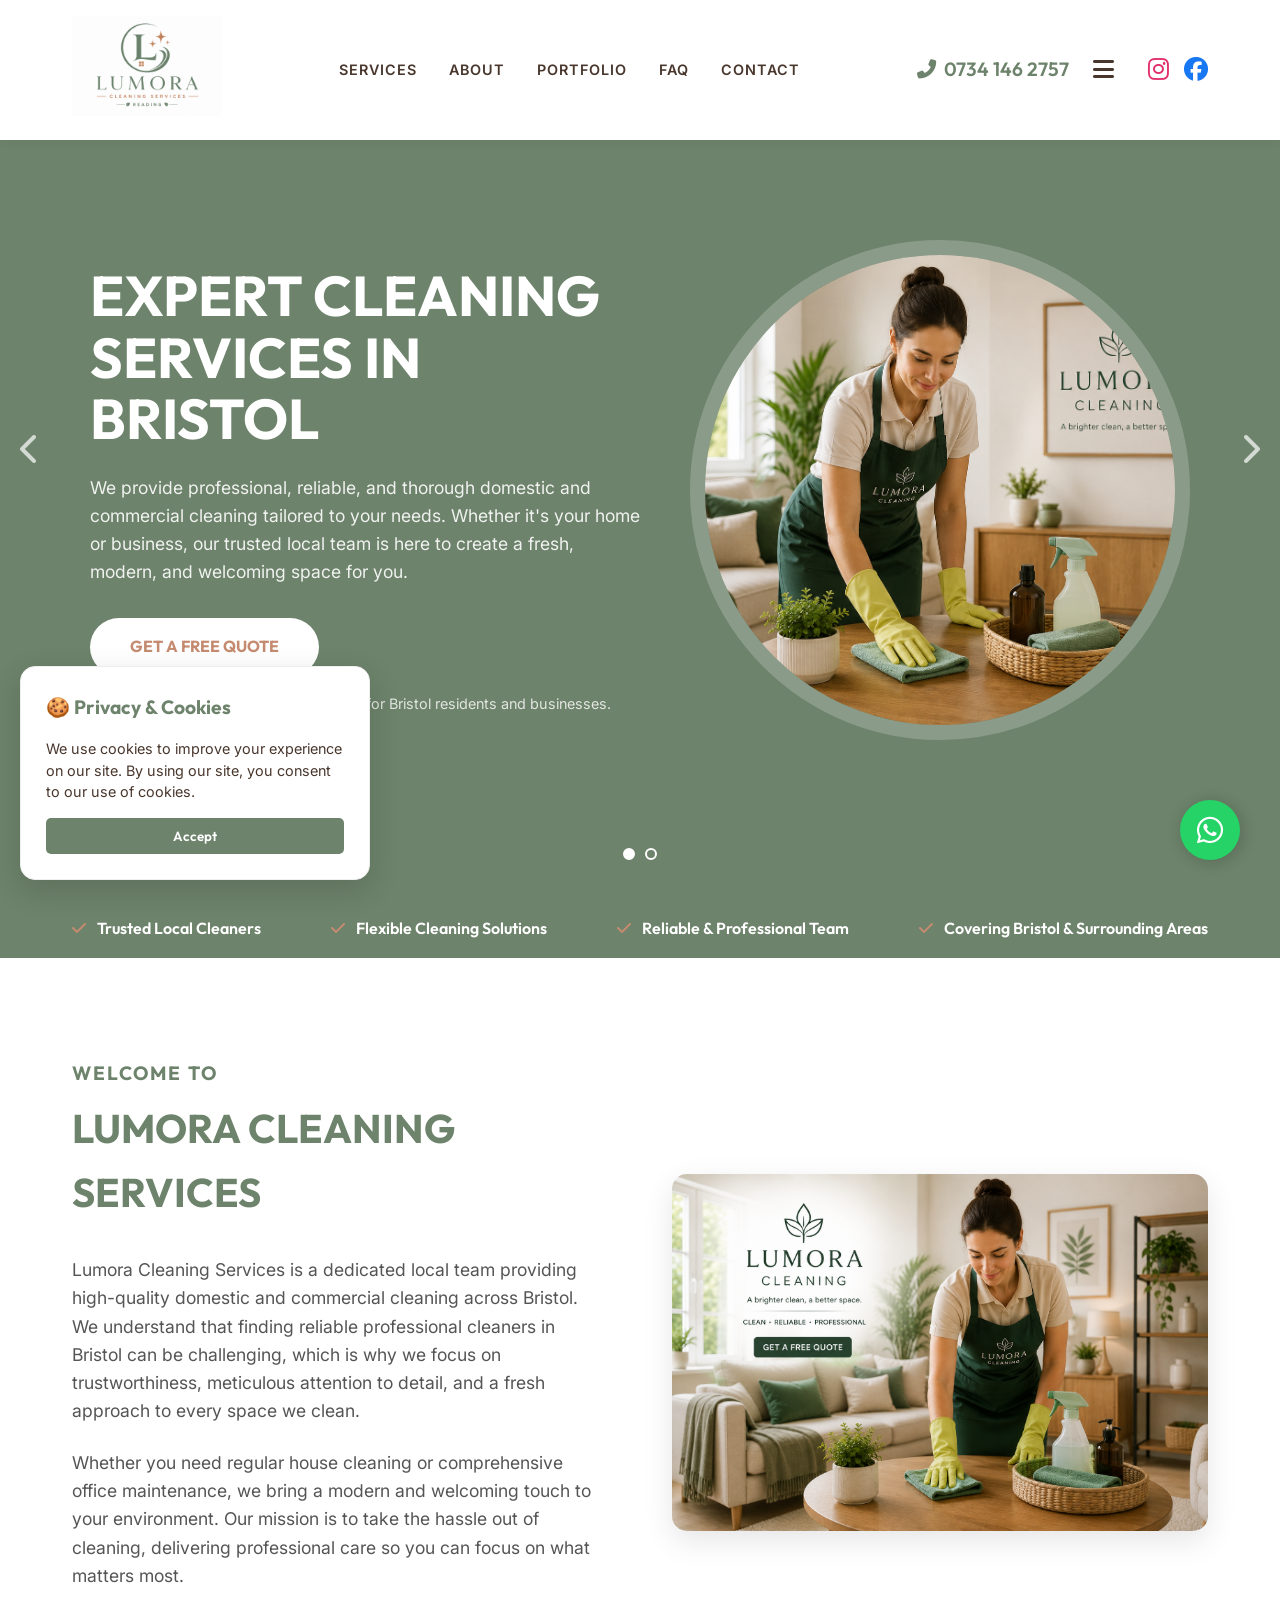
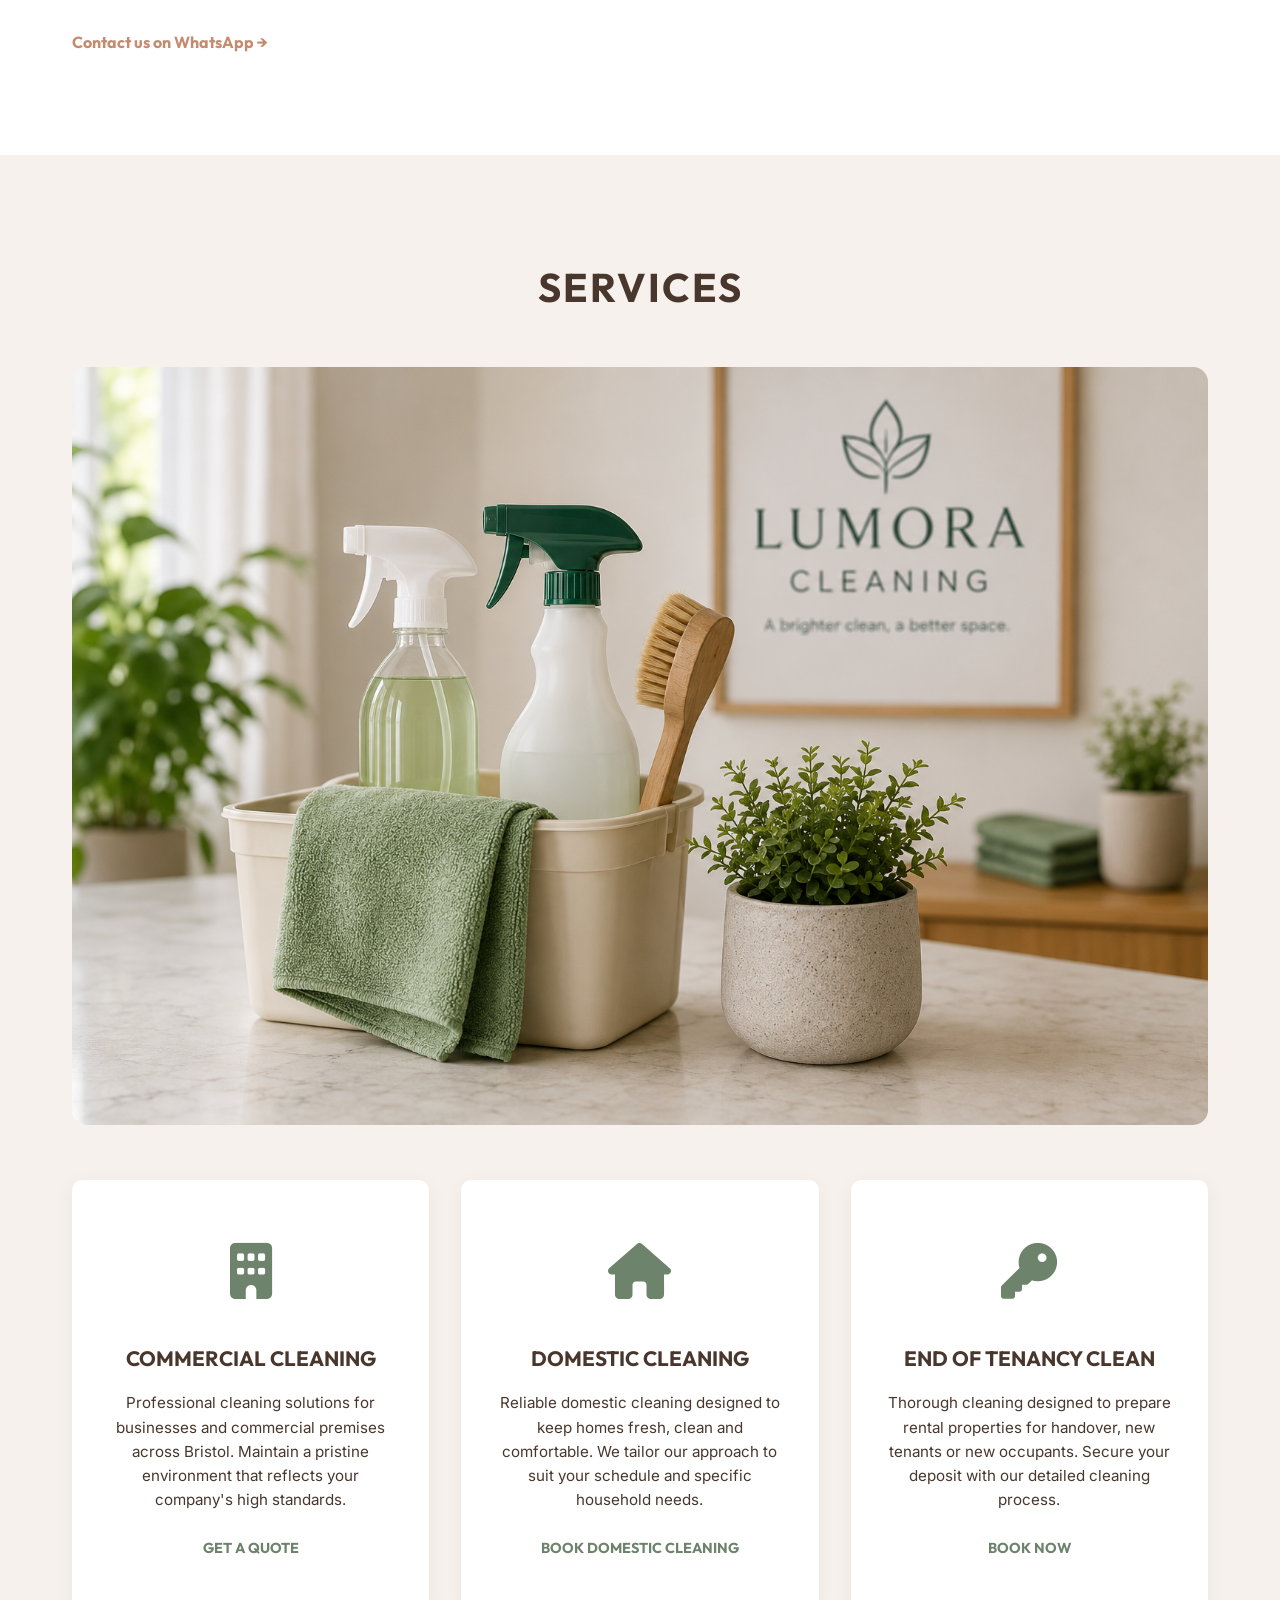
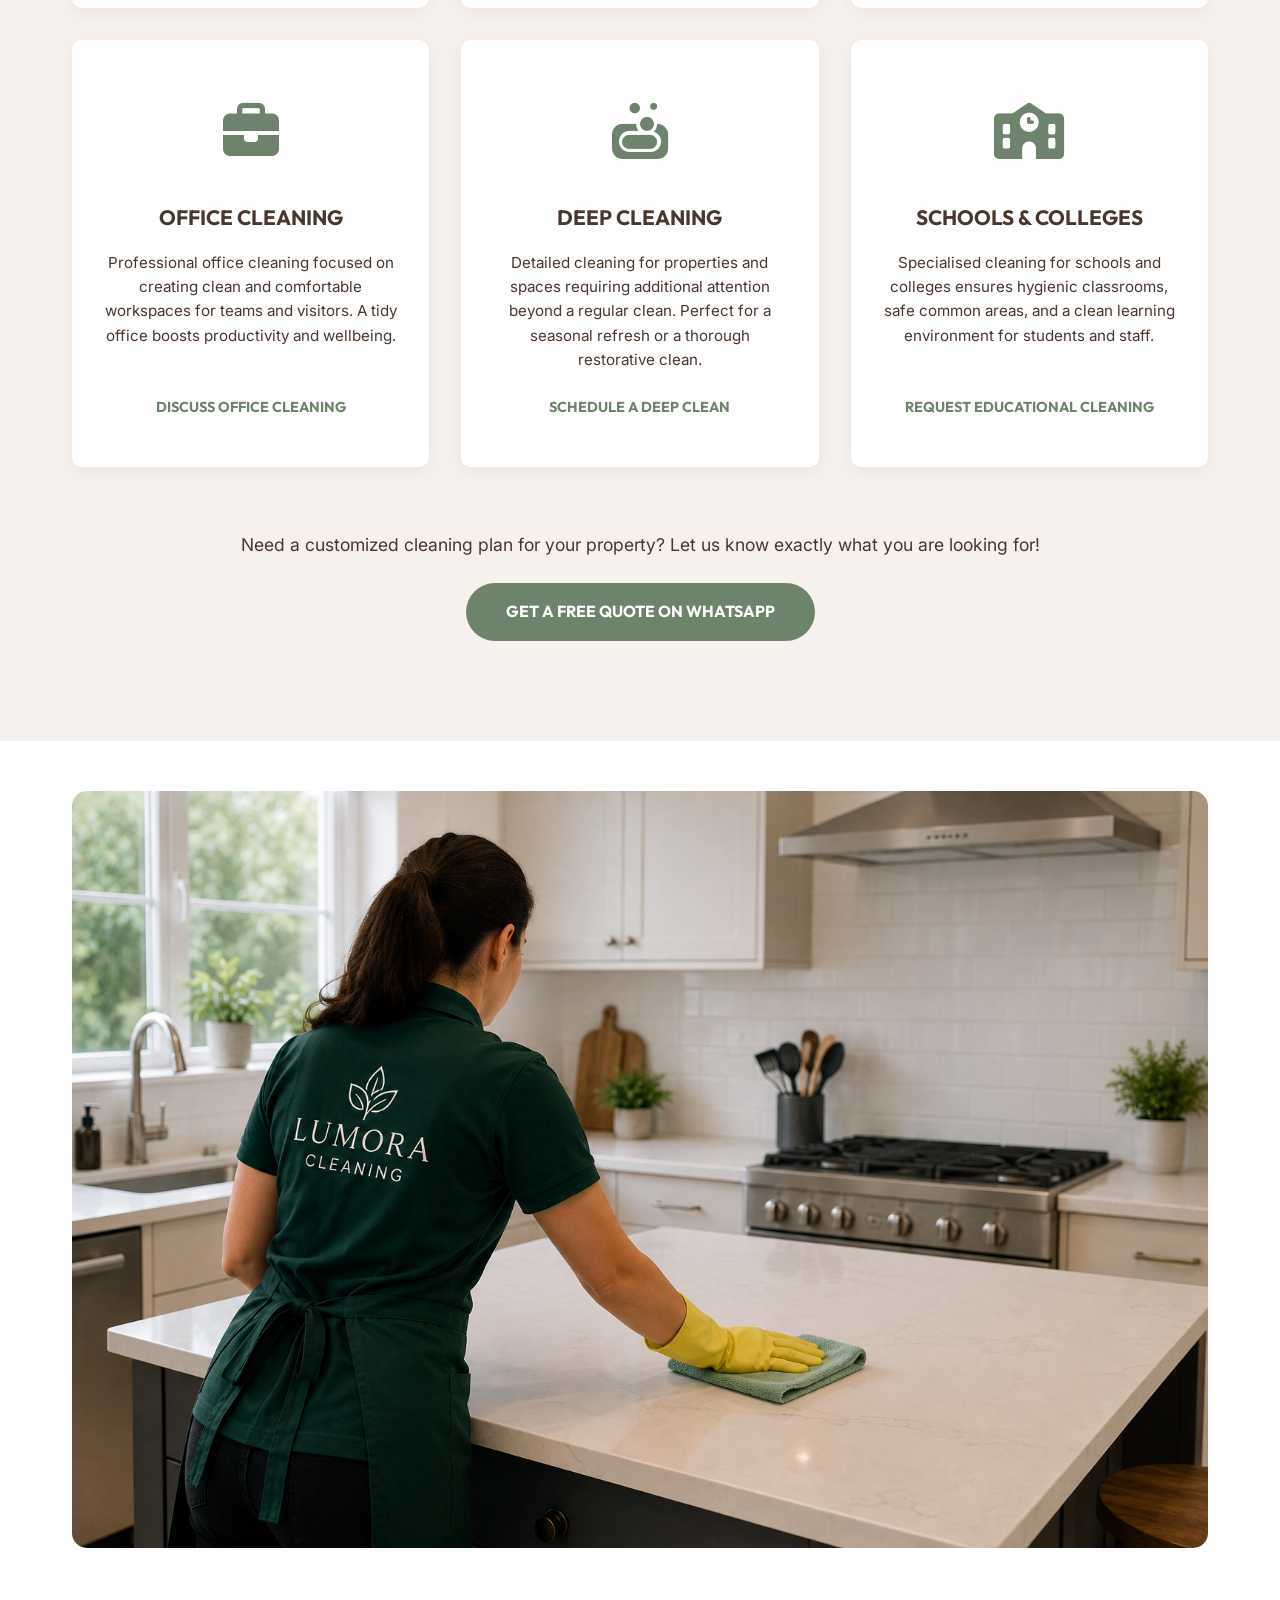
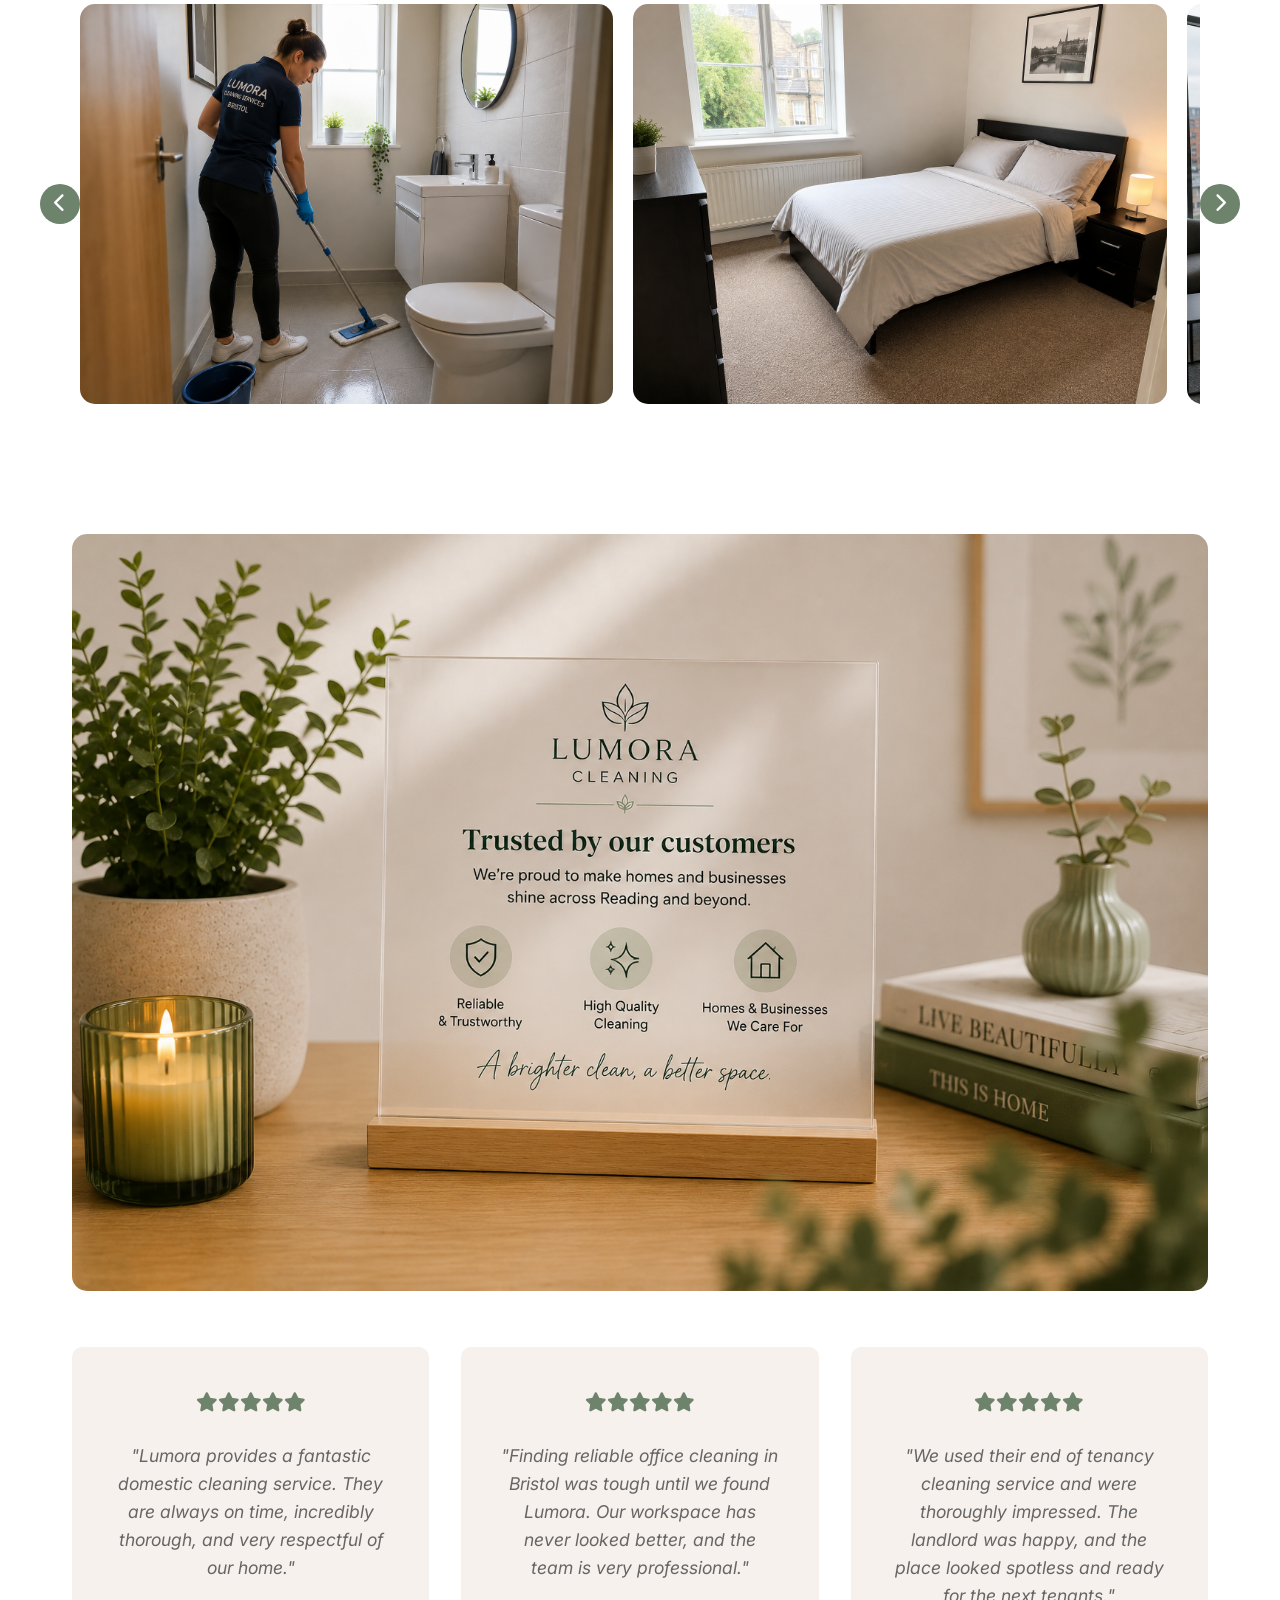
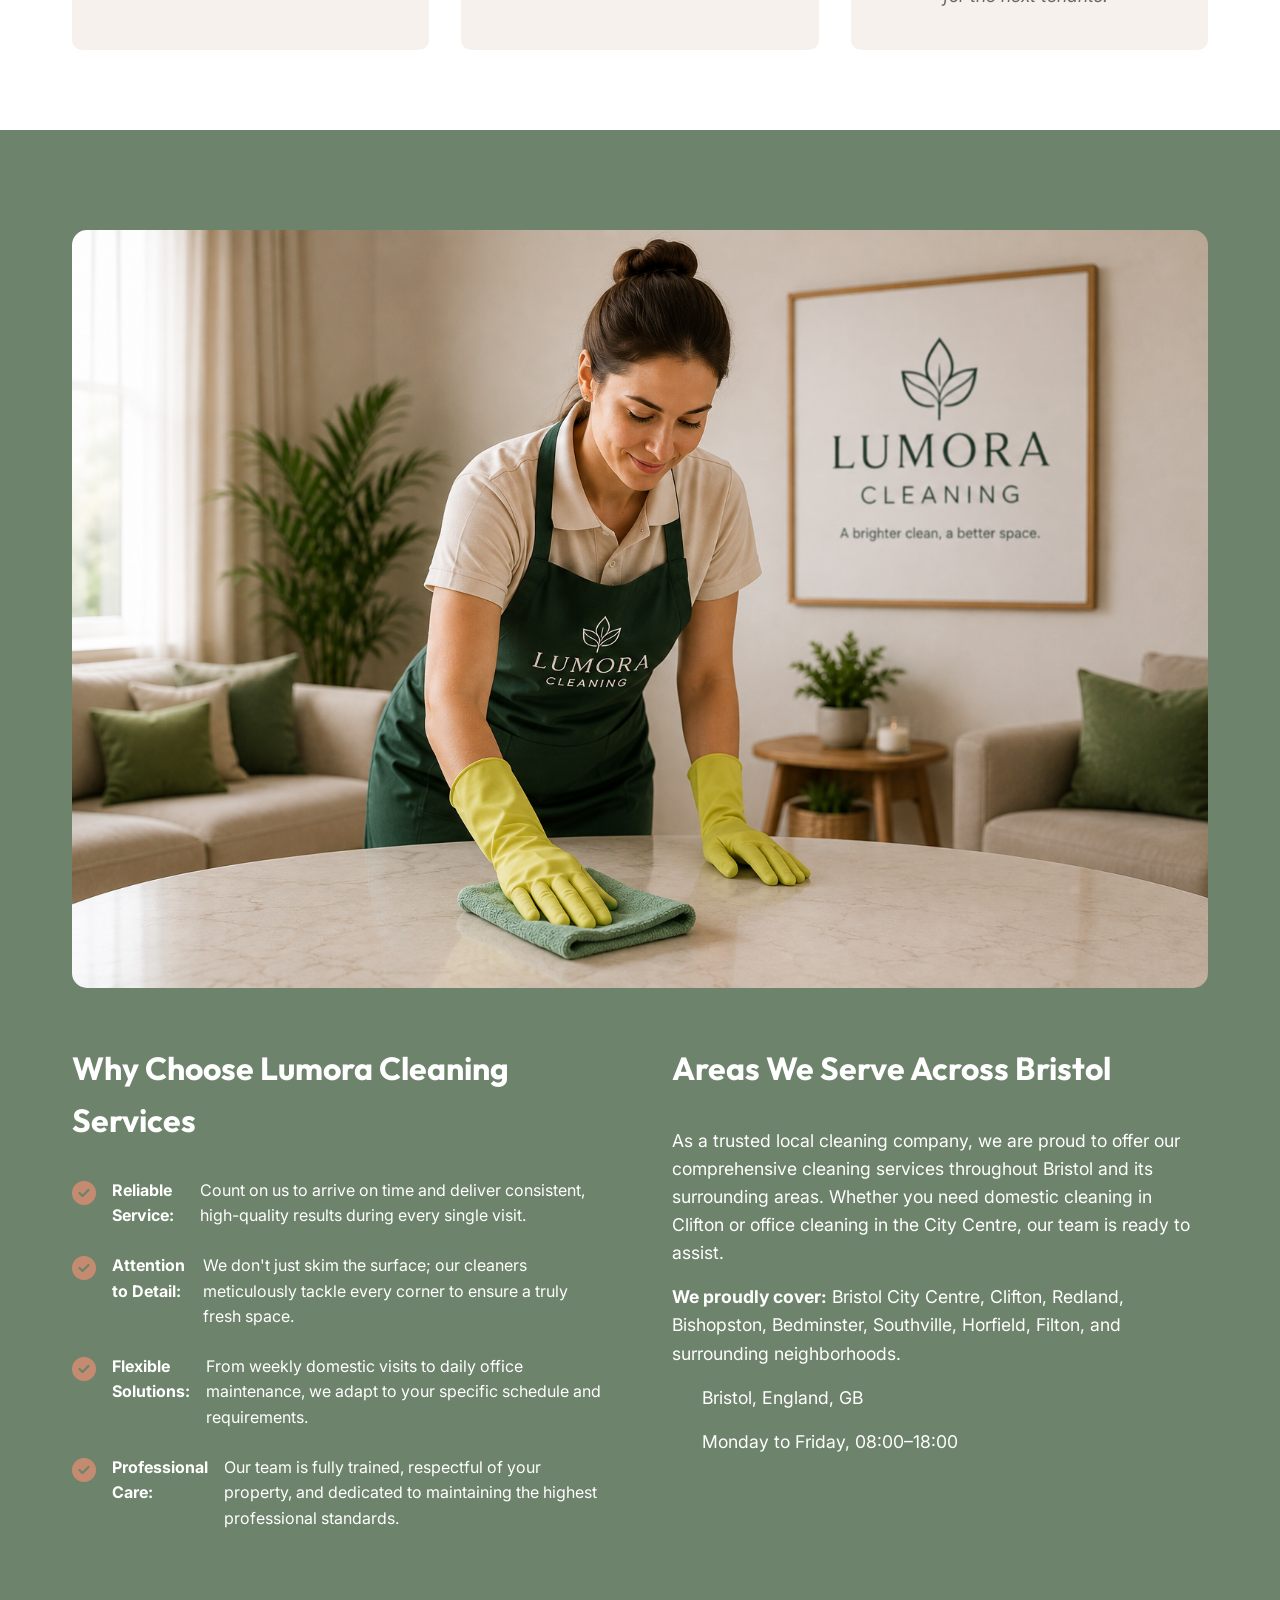
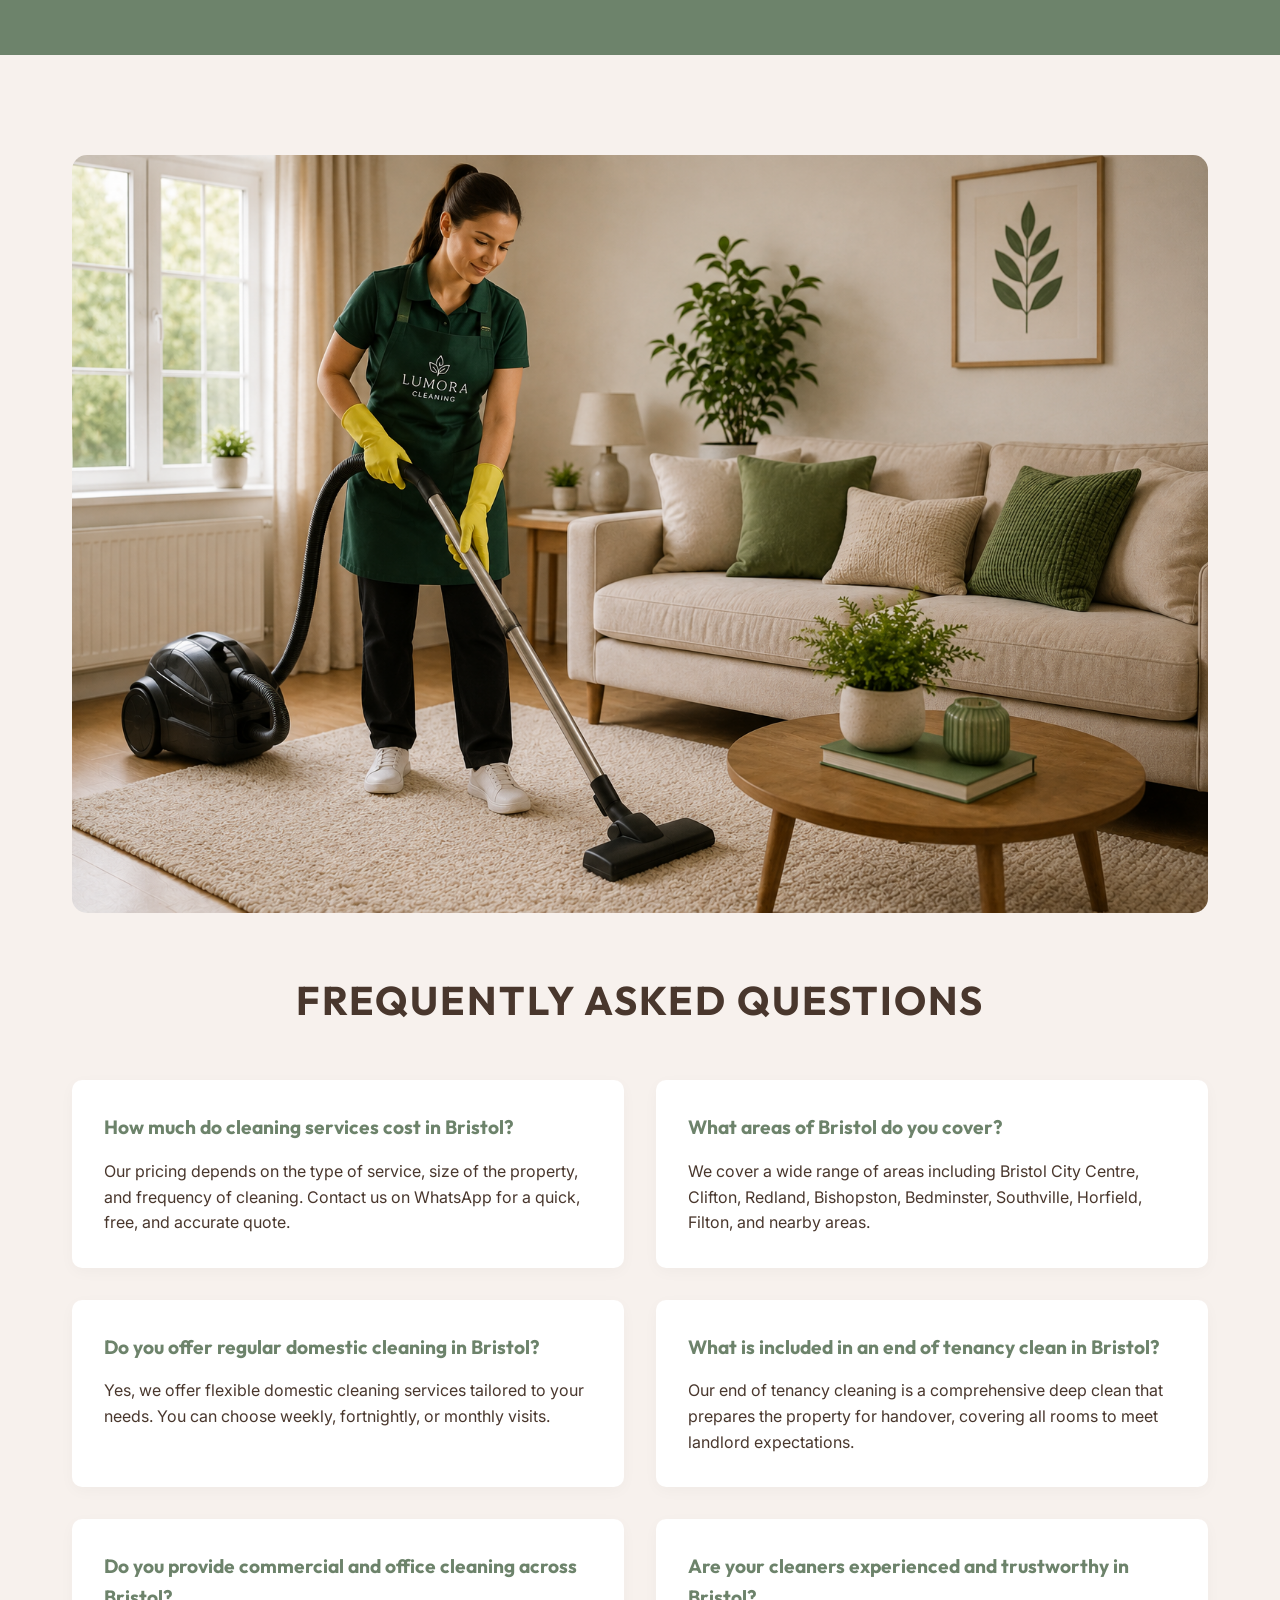
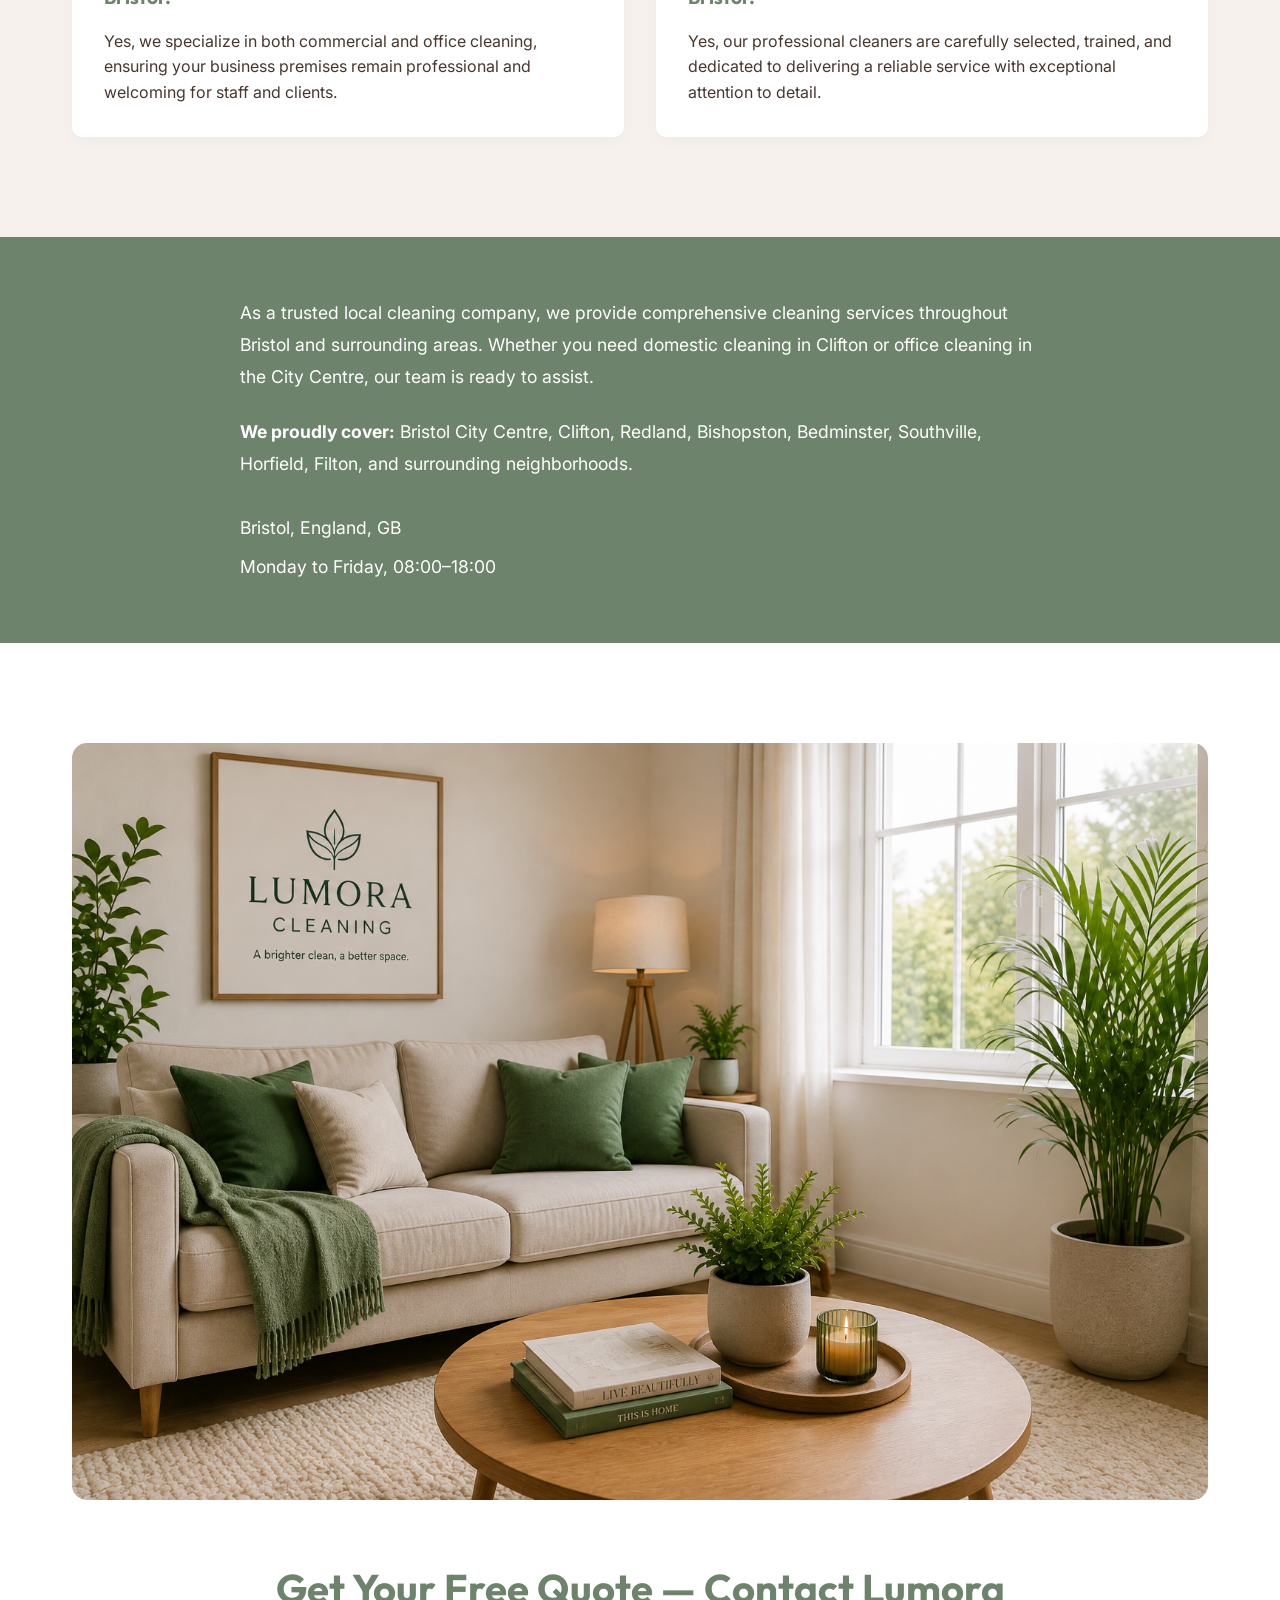
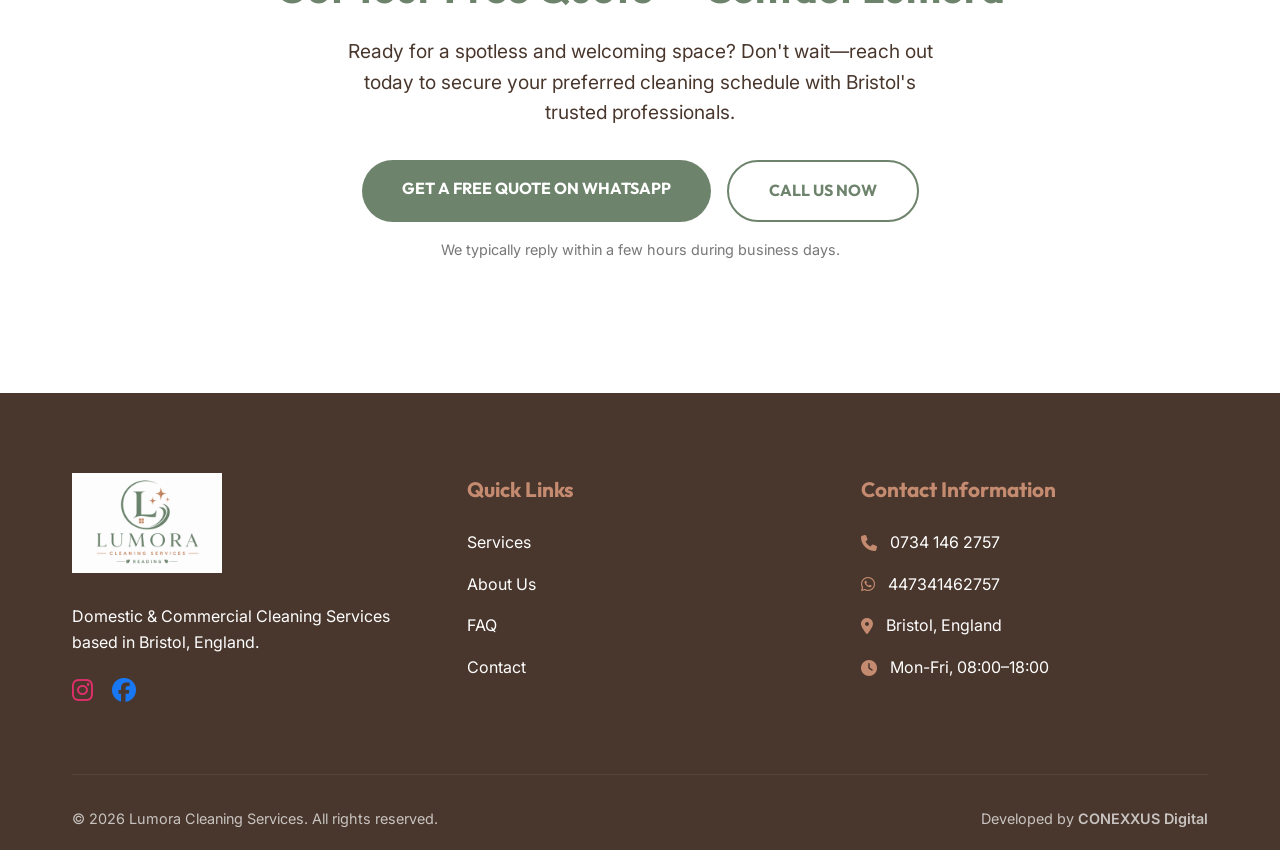
==== index.html @ 556f1867 "Initial commit" ====
<!DOCTYPE html>
<html lang="pt-BR">
<head>
    <meta charset="UTF-8">
    <meta name="viewport" content="width=device-width, initial-scale=1.0">
    <title>Cleaning Services Bristol | Lumora Cleaning</title>
    <meta name="description" content="Professional cleaning services in Bristol. Reliable domestic and commercial cleaners. Get your free quote today for a spotless space with Lumora!">
    <meta name="keywords" content="cleaning services Bristol, domestic cleaning Bristol, commercial cleaning Bristol, office cleaning Bristol, deep cleaning Bristol, end of tenancy cleaning Bristol, house cleaning Bristol, professional cleaners Bristol">
    
    <link rel="canonical" href="https://lumoracleaningservices.co.uk/">

    <!-- Open Graph -->
    <meta property="og:title" content="Cleaning Services Bristol | Lumora Cleaning">
    <meta property="og:description" content="Professional cleaning services in Bristol. Reliable domestic and commercial cleaners. Get your free quote today for a spotless space with Lumora!">
    <meta property="og:image" content="https://lumoracleaningservices.co.uk/img/01-hero-cleaning-services-bristol.jpg.png">
    <meta property="og:url" content="https://lumoracleaningservices.co.uk/">
    <meta property="og:type" content="website">

    <!-- Twitter Cards -->
    <meta name="twitter:card" content="summary_large_image">
    <meta name="twitter:title" content="Cleaning Services Bristol | Lumora Cleaning">
    <meta name="twitter:description" content="Professional cleaning services in Bristol. Reliable domestic and commercial cleaners. Get your free quote today for a spotless space with Lumora!">
    <meta name="twitter:image" content="https://lumoracleaningservices.co.uk/img/01-hero-cleaning-services-bristol.jpg.png">

    <!-- Favicons -->
    <link rel="icon" type="image/png" sizes="32x32" href="./img/lumora-favicon.png">
    <link rel="icon" type="image/png" sizes="16x16" href="./img/lumora-favicon.png">
    <link rel="apple-touch-icon" sizes="180x180" href="./img/lumora-favicon.png">
    
    <!-- Google Fonts -->
    <link rel="preconnect" href="https://fonts.googleapis.com">
    <link rel="preconnect" href="https://fonts.gstatic.com" crossorigin>
    <link href="https://fonts.googleapis.com/css2?family=Inter:wght@300;400;500;600&family=Outfit:wght@400;600;700;800;900&display=swap" rel="stylesheet">
    
    <!-- Font Awesome -->
    <link rel="stylesheet" href="https://cdnjs.cloudflare.com/ajax/libs/font-awesome/6.4.0/css/all.min.css">
    
    <!-- Custom CSS -->
    <link rel="stylesheet" href="style.css?v=7">
</head>
<body>

    <!-- Header -->
    <header>
        <div class="nav-container">
            <a href="#" class="logo">
                <img src="./img/lumora-logo.png" alt="Lumora Cleaning Services Logo">
            </a>
            
            <!-- Desktop Links -->
            <ul class="nav-links desktop-only">
                <li><a href="#services">Services</a></li>
                <li><a href="#about">About</a></li>
                <li><a href="#portfolio">Portfolio</a></li>
                <li><a href="#faq">FAQ</a></li>
                <li><a href="#contato">Contact</a></li>
            </ul>

            <div class="header-contact">
                <a href="tel:07341462757" class="phone-link">
                    <i class="fas fa-phone-alt"></i> 0734 146 2757
                </a>
                <button class="hamburger" id="hamburger-menu" aria-label="Menu">
                    <i class="fas fa-bars"></i>
                </button>
                <div class="header-socials">
                    <a href="#" class="social-icon instagram"><i class="fab fa-instagram"></i></a>
                    <a href="#" class="social-icon facebook"><i class="fab fa-facebook"></i></a>
                </div>
            </div>
        </div>
        
        <!-- Mobile Menu (Hidden by default) -->
        <div class="mobile-menu" id="mobile-menu">
            <ul>
                <li><a href="#services">Services</a></li>
                <li><a href="#about">About</a></li>
                <li><a href="#portfolio">Portfolio</a></li>
                <li><a href="#why-choose-us">Why Us</a></li>
                <li><a href="#areas">Areas</a></li>
                <li><a href="#faq">FAQ</a></li>
                <li><a href="#contato">Contact</a></li>
            </ul>
        </div>
    </header>

    <!-- Hero Section Carousel -->
    <section class="hero-slider" id="hero">
        <!-- Slide 1 -->
        <div class="hero-slide active slide-primary">
            <div class="container hero-container">
                <div class="hero-content">
                    <h1>EXPERT CLEANING SERVICES IN BRISTOL</h1>
                    <p>We provide professional, reliable, and thorough domestic and commercial cleaning tailored to your needs. Whether it's your home or business, our trusted local team is here to create a fresh, modern, and welcoming space for you.</p>
                    <a href="https://wa.me/447341462757?text=I%20would%20like%20to%20get%20a%20free%20quote!" target="_blank" class="cta-button primary-cta">
                        Get a Free Quote
                    </a>
                    <span class="hero-support-text">Quick responses and flexible scheduling for Bristol residents and businesses.</span>
                </div>
                <div class="hero-image-wrapper">
                    <div class="circle-image-container">
                        <img src="./img/01-hero-cleaning-services-bristol.jpg.png" alt="Professional Cleaner spraying surface">
                    </div>
                </div>
            </div>
        </div>

        <!-- Slide 2 -->
        <div class="hero-slide slide-secondary">
            <div class="container hero-container">
                <div class="hero-content">
                    <h1>RELIABLE & DETAILED OFFICE CLEANING</h1>
                    <p>Maintain a pristine environment that reflects your company's high standards. We ensure your workspaces are spotless, boosting both productivity and wellbeing for your team and visitors.</p>
                    <a href="https://wa.me/447341462757?text=I%20would%20like%20to%20get%20a%20free%20quote!" target="_blank" class="cta-button primary-cta">
                        Get a Free Quote
                    </a>
                    <span class="hero-support-text">Flexible commercial cleaning schedules that work around your business hours.</span>
                </div>
                <div class="hero-image-wrapper">
                    <div class="circle-image-container">
                        <img src="./img/lumora-domestic-cleaning-vacuum-bristol.jpg.png" alt="Detailed Office Cleaning">
                    </div>
                </div>
            </div>
        </div>

        <!-- Slider Controls -->
        <button class="hero-arrow prev-arrow" id="heroPrev" aria-label="Previous Slide"><i class="fas fa-chevron-left"></i></button>
        <button class="hero-arrow next-arrow" id="heroNext" aria-label="Next Slide"><i class="fas fa-chevron-right"></i></button>
        <div class="hero-dots">
            <span class="hero-dot active" data-slide="0"></span>
            <span class="hero-dot" data-slide="1"></span>
        </div>
    </section>

    <!-- Credibility Bar -->
    <section class="credibility-bar" id="credibilidade">
        <div class="container credibility-grid">
            <div class="credibility-item"><i class="fas fa-check"></i> Trusted Local Cleaners</div>
            <div class="credibility-item"><i class="fas fa-check"></i> Flexible Cleaning Solutions</div>
            <div class="credibility-item"><i class="fas fa-check"></i> Reliable & Professional Team</div>
            <div class="credibility-item"><i class="fas fa-check"></i> Covering Bristol & Surrounding Areas</div>
        </div>
    </section>

    <!-- Welcome / About Section -->
    <section class="about" id="about">
        <div class="container about-container">
            <div class="about-content">
                <div class="welcome-subtitle">WELCOME TO</div>
                <h2>LUMORA CLEANING SERVICES</h2>
                <p>Lumora Cleaning Services is a dedicated local team providing high-quality domestic and commercial cleaning across Bristol. We understand that finding reliable professional cleaners in Bristol can be challenging, which is why we focus on trustworthiness, meticulous attention to detail, and a fresh approach to every space we clean.</p>
                <p>Whether you need regular house cleaning or comprehensive office maintenance, we bring a modern and welcoming touch to your environment. Our mission is to take the hassle out of cleaning, delivering professional care so you can focus on what matters most.</p>
                <a href="https://wa.me/447341462757?text=I%20would%20like%20to%20get%20a%20free%20quote!" target="_blank" class="cta-link">Contact us on WhatsApp &rarr;</a>
            </div>
            <div class="about-image">
                <img src="./img/02-about-lumora-cleaning-bristol.jpg.png" alt="Clean and shiny wood floor">
            </div>
        </div>
    </section>

    <!-- Services Section -->
    <section class="services" id="services">
        <div class="container">
            <h2 class="section-title">SERVICES</h2>
            <div class="section-banner-image">
                <img src="./img/03-our-services-cleaning-bristol.jpg.png" alt="Our Services" style="width: 100%; height: auto; border-radius: 15px; margin-bottom: 3rem;">
            </div>
            <div class="services-grid">
                <!-- Card 1 -->
                <div class="service-card">
                    <div class="service-icon"><i class="fas fa-building"></i></div>
                    <h3>COMMERCIAL CLEANING</h3>
                    <p>Professional cleaning solutions for businesses and commercial premises across Bristol. Maintain a pristine environment that reflects your company's high standards.</p>
                    <a href="https://wa.me/447341462757?text=I%20would%20like%20to%20get%20a%20Commercial%20quote!" class="card-link" target="_blank">Get a Quote</a>
                </div>
                <!-- Card 2 -->
                <div class="service-card">
                    <div class="service-icon"><i class="fas fa-home"></i></div>
                    <h3>DOMESTIC CLEANING</h3>
                    <p>Reliable domestic cleaning designed to keep homes fresh, clean and comfortable. We tailor our approach to suit your schedule and specific household needs.</p>
                    <a href="https://wa.me/447341462757?text=I%20would%20like%20to%20get%20a%20Domestic%20quote!" class="card-link" target="_blank">Book Domestic Cleaning</a>
                </div>
                <!-- Card 3 -->
                <div class="service-card">
                    <div class="service-icon"><i class="fas fa-key"></i></div>
                    <h3>END OF TENANCY CLEAN</h3>
                    <p>Thorough cleaning designed to prepare rental properties for handover, new tenants or new occupants. Secure your deposit with our detailed cleaning process.</p>
                    <a href="https://wa.me/447341462757?text=I%20would%20like%20to%20get%20a%20quote%20for%20End%20of%20Tenancy%20cleaning!" class="card-link" target="_blank">Book Now</a>
                </div>
                <!-- Card 4 -->
                <div class="service-card">
                    <div class="service-icon"><i class="fas fa-briefcase"></i></div>
                    <h3>OFFICE CLEANING</h3>
                    <p>Professional office cleaning focused on creating clean and comfortable workspaces for teams and visitors. A tidy office boosts productivity and wellbeing.</p>
                    <a href="https://wa.me/447341462757?text=I%20would%20like%20to%20get%20a%20quote%20for%20Office%20cleaning!" class="card-link" target="_blank">Discuss Office Cleaning</a>
                </div>
                <!-- Card 5 -->
                <div class="service-card">
                    <div class="service-icon"><i class="fas fa-soap"></i></div>
                    <h3>DEEP CLEANING</h3>
                    <p>Detailed cleaning for properties and spaces requiring additional attention beyond a regular clean. Perfect for a seasonal refresh or a thorough restorative clean.</p>
                    <a href="https://wa.me/447341462757?text=I%20would%20like%20to%20get%20a%20quote%20for%20Deep%20cleaning!" class="card-link" target="_blank">Schedule a Deep Clean</a>
                </div>
                <!-- Card 6 -->
                <div class="service-card">
                    <div class="service-icon"><i class="fas fa-school"></i></div>
                    <h3>SCHOOLS & COLLEGES</h3>
                    <p>Specialised cleaning for schools and colleges ensures hygienic classrooms, safe common areas, and a clean learning environment for students and staff.</p>
                    <a href="https://wa.me/447341462757?text=I%20would%20like%20to%20get%20a%20quote%20for%20Schools%20cleaning!" class="card-link" target="_blank">Request Educational Cleaning</a>
                </div>
            </div>
            <div class="services-footer">
                <p>Need a customized cleaning plan for your property? Let us know exactly what you are looking for!</p>
                <a href="https://wa.me/447341462757?text=I%20would%20like%20to%20get%20a%20free%20quote!" target="_blank" class="cta-button primary-cta">Get a Free Quote on WhatsApp</a>
            </div>
        </div>
    </section>

    <!-- Gallery Section (Carousel) -->
    <section class="gallery" id="portfolio">
        <div class="container">
            <div class="section-banner-image">
                <img src="./img/lumora-kitchen-cleaning-bristol.jpg.png" alt="Kitchen Cleaning" style="width: 100%; height: auto; border-radius: 15px; margin-bottom: 3rem;">
            </div>
        </div>
        <div class="carousel-container" id="gallery-carousel">
            <div class="carousel-track">
                <img src="./img/gallery/gallery-01-small-bathroom-cleaning-bristol.jpg.png" alt="Small Bathroom Cleaning Bristol">
                <img src="./img/gallery/gallery-06-bedroom-cleaning-bristol.jpg.png" alt="Bedroom Cleaning Bristol">
                <img src="./img/gallery/gallery-02-office-cleaning-bristol.jpg.png" alt="Office Cleaning Bristol">
                <img src="./img/gallery/gallery-03-oven-deep-clean-before-after-bristol.jpg.png" alt="Oven Deep Clean Bristol">
                <img src="./img/gallery/gallery-04-living-room-cleaning-bristol.jpg.png" alt="Living Room Cleaning Bristol">
                <img src="./img/gallery/gallery-05-small-bathroom-cleaning-bristol.jpg.png" alt="Bathroom Cleaning Bristol">
                <img src="./img/living-room-cleaning-bristol.jpg.png" alt="Living Room Cleaning">
                <img src="./img/lumora-bathroom-cleaning-bristol.jpg.png" alt="Clean Bathroom">
            </div>
            <button class="carousel-btn prev-btn" id="prevBtn"><i class="fas fa-chevron-left"></i></button>
            <button class="carousel-btn next-btn" id="nextBtn"><i class="fas fa-chevron-right"></i></button>
        </div>
    </section>

    <!-- Testimonials -->
    <section class="testimonials" id="depoimentos">
        <div class="container">
            <div class="section-banner-image">
                <img src="./img/07-testimonials-lumora-cleaning-bristol.jpg.png" alt="Testimonials" style="width: 100%; height: auto; border-radius: 15px; margin-bottom: 3rem;">
            </div>
            <div class="testimonials-grid">
                <div class="testimonial-card">
                    <div class="stars">
                        <i class="fas fa-star"></i><i class="fas fa-star"></i><i class="fas fa-star"></i><i class="fas fa-star"></i><i class="fas fa-star"></i>
                    </div>
                    <p>"Lumora provides a fantastic domestic cleaning service. They are always on time, incredibly thorough, and very respectful of our home."</p>
                </div>
                <div class="testimonial-card">
                    <div class="stars">
                        <i class="fas fa-star"></i><i class="fas fa-star"></i><i class="fas fa-star"></i><i class="fas fa-star"></i><i class="fas fa-star"></i>
                    </div>
                    <p>"Finding reliable office cleaning in Bristol was tough until we found Lumora. Our workspace has never looked better, and the team is very professional."</p>
                </div>
                <div class="testimonial-card">
                    <div class="stars">
                        <i class="fas fa-star"></i><i class="fas fa-star"></i><i class="fas fa-star"></i><i class="fas fa-star"></i><i class="fas fa-star"></i>
                    </div>
                    <p>"We used their end of tenancy cleaning service and were thoroughly impressed. The landlord was happy, and the place looked spotless and ready for the next tenants."</p>
                </div>
            </div>
        </div>
    </section>

    <!-- Why Choose Us & Areas -->
    <section class="why-us-areas" id="why-choose-us">
        <div class="container">
            <div class="section-banner-image">
                <img src="./img/04-why-choose-lumora-cleaning-bristol.jpg.png" alt="Why Choose Us" style="width: 100%; height: auto; border-radius: 15px; margin-bottom: 3rem;">
            </div>
            <div class="two-col-layout">
                <div class="why-choose-us-content">
                <h2>Why Choose Lumora Cleaning Services</h2>
                <ul class="feature-list">
                    <li><i class="fas fa-check-circle"></i> <strong>Reliable Service:</strong> Count on us to arrive on time and deliver consistent, high-quality results during every single visit.</li>
                    <li><i class="fas fa-check-circle"></i> <strong>Attention to Detail:</strong> We don't just skim the surface; our cleaners meticulously tackle every corner to ensure a truly fresh space.</li>
                    <li><i class="fas fa-check-circle"></i> <strong>Flexible Solutions:</strong> From weekly domestic visits to daily office maintenance, we adapt to your specific schedule and requirements.</li>
                    <li><i class="fas fa-check-circle"></i> <strong>Professional Care:</strong> Our team is fully trained, respectful of your property, and dedicated to maintaining the highest professional standards.</li>
                </ul>
            </div>
            <div class="areas-content" id="areas">
                <h2>Areas We Serve Across Bristol</h2>
                <p>As a trusted local cleaning company, we are proud to offer our comprehensive cleaning services throughout Bristol and its surrounding areas. Whether you need domestic cleaning in Clifton or office cleaning in the City Centre, our team is ready to assist.</p>
                <p><strong>We proudly cover:</strong> Bristol City Centre, Clifton, Redland, Bishopston, Bedminster, Southville, Horfield, Filton, and surrounding neighborhoods.</p>
                <p style="display: flex; align-items: center; gap: 10px;"><i class="fas fa-map-marker-alt" style="color: var(--primary-color); width: 20px; text-align: center;"></i> Bristol, England, GB</p>
                <p style="display: flex; align-items: center; gap: 10px;"><i class="fas fa-clock" style="color: var(--primary-color); width: 20px; text-align: center;"></i> Monday to Friday, 08:00–18:00</p>
            </div>
        </div>
    </section>

    <!-- FAQ Section -->
    <section class="faq-section" id="faq">
        <div class="container">
            <div class="section-banner-image">
                <img src="./img/lumora-domestic-cleaning-vacuum-bristol.jpg.png" alt="Vacuum Cleaning" style="width: 100%; height: auto; border-radius: 15px; margin-bottom: 3rem;">
            </div>
            <h2 class="section-title" style="color: var(--text-color);">Frequently Asked Questions</h2>
            <div class="faq-grid">
                <div class="faq-item">
                    <h3>How much do cleaning services cost in Bristol?</h3>
                    <p>Our pricing depends on the type of service, size of the property, and frequency of cleaning. Contact us on WhatsApp for a quick, free, and accurate quote.</p>
                </div>
                <div class="faq-item">
                    <h3>What areas of Bristol do you cover?</h3>
                    <p>We cover a wide range of areas including Bristol City Centre, Clifton, Redland, Bishopston, Bedminster, Southville, Horfield, Filton, and nearby areas.</p>
                </div>
                <div class="faq-item">
                    <h3>Do you offer regular domestic cleaning in Bristol?</h3>
                    <p>Yes, we offer flexible domestic cleaning services tailored to your needs. You can choose weekly, fortnightly, or monthly visits.</p>
                </div>
                <div class="faq-item">
                    <h3>What is included in an end of tenancy clean in Bristol?</h3>
                    <p>Our end of tenancy cleaning is a comprehensive deep clean that prepares the property for handover, covering all rooms to meet landlord expectations.</p>
                </div>
                <div class="faq-item">
                    <h3>Do you provide commercial and office cleaning across Bristol?</h3>
                    <p>Yes, we specialize in both commercial and office cleaning, ensuring your business premises remain professional and welcoming for staff and clients.</p>
                </div>
                <div class="faq-item">
                    <h3>Are your cleaners experienced and trustworthy in Bristol?</h3>
                    <p>Yes, our professional cleaners are carefully selected, trained, and dedicated to delivering a reliable service with exceptional attention to detail.</p>
                </div>
            </div>
        </div>
    </section>

    <!-- Coverage Area Section -->
    <section class="coverage-area" style="background-color: var(--primary-color); color: var(--white); padding: 60px 0;">
        <div class="container">
            <div style="max-width: 800px; margin: 0 auto;">
                <p style="font-size: 1.1rem; line-height: 1.8; margin-bottom: 1.5rem;">
                    As a trusted local cleaning company, we provide comprehensive cleaning services throughout Bristol and surrounding areas. Whether you need domestic cleaning in Clifton or office cleaning in the City Centre, our team is ready to assist.
                </p>
                <p style="font-size: 1.1rem; line-height: 1.8; margin-bottom: 2rem;">
                    <strong>We proudly cover:</strong> Bristol City Centre, Clifton, Redland, Bishopston, Bedminster, Southville, Horfield, Filton, and surrounding neighborhoods.
                </p>
                
                <p style="font-size: 1.1rem; line-height: 1.8; margin-bottom: 0.5rem;">
                    Bristol, England, GB
                </p>
                <p style="font-size: 1.1rem; line-height: 1.8;">
                    Monday to Friday, 08:00–18:00
                </p>
            </div>
        </div>
    </section>

    <!-- CTA Final Section -->
    <section class="cta-final" id="contato">
        <div class="container cta-final-container">
            <div class="section-banner-image">
                <img src="./img/05-our-work-cleaning-bristol.jpg.png" alt="Our Work" style="width: 100%; height: auto; border-radius: 15px; margin-bottom: 3rem;">
            </div>
            <h2>Get Your Free Quote — Contact Lumora</h2>
            <p>Ready for a spotless and welcoming space? Don't wait—reach out today to secure your preferred cleaning schedule with Bristol's trusted professionals.</p>
            <div class="cta-final-buttons">
                <a href="https://wa.me/447341462757?text=I%20would%20like%20to%20get%20a%20free%20quote!" target="_blank" class="cta-button primary-cta">Get a Free Quote on WhatsApp</a>
                <a href="tel:07341462757" class="cta-button secondary-cta">Call Us Now</a>
            </div>
            <p class="support-text">We typically reply within a few hours during business days.</p>
        </div>
    </section>

    <!-- Footer -->
    <footer>
        <div class="container">
            <div class="footer-grid">
                <div class="footer-col">
                    <img src="./img/lumora-logo.png" alt="Lumora Logo" style="height: 100px; margin-bottom: 1.5rem;">
                    <p>Domestic & Commercial Cleaning Services based in Bristol, England.</p>
                    <div class="social-links" style="margin-top: 1rem;">
                        <a href="#" class="social-icon instagram" style="margin-right: 15px; font-size: 1.5rem;"><i class="fab fa-instagram"></i></a>
                        <a href="#" class="social-icon facebook" style="font-size: 1.5rem;"><i class="fab fa-facebook"></i></a>
                    </div>
                </div>
                <div class="footer-col">
                    <h4>Quick Links</h4>
                    <ul>
                        <li><a href="#services">Services</a></li>
                        <li><a href="#about">About Us</a></li>
                        <li><a href="#faq">FAQ</a></li>
                        <li><a href="#contato">Contact</a></li>
                    </ul>
                </div>
                <div class="footer-col">
                    <h4>Contact Information</h4>
                    <ul>
                        <li><i class="fas fa-phone"></i> 0734 146 2757</li>
                        <li><i class="fab fa-whatsapp"></i> 447341462757</li>
                        <li><i class="fas fa-map-marker-alt"></i> Bristol, England</li>
                        <li><i class="fas fa-clock"></i> Mon-Fri, 08:00–18:00</li>
                    </ul>
                </div>
            </div>
            <div class="footer-bottom" style="display: flex; justify-content: space-between; flex-wrap: wrap; align-items: center; gap: 10px;">
                <p style="margin: 0;">&copy; 2026 Lumora Cleaning Services. All rights reserved.</p>
                <p style="margin: 0;">Developed by <a href="https://www.conexxus.co.uk" target="_blank" rel="noopener" class="developer-link">CONEXXUS Digital</a></p>
            </div>
        </div>
    </footer>

    <!-- Cookie Banner (Modal Window) -->
    <div id="cookie-banner" class="cookie-banner">
        <h4>🍪 Privacy & Cookies</h4>
        <p>We use cookies to improve your experience on our site. By using our site, you consent to our use of cookies.</p>
        <button id="accept-cookies" class="cookie-btn">Accept</button>
    </div>

    <!-- Floating WhatsApp Button -->
    <a href="https://wa.me/447341462757?text=I%20would%20like%20to%20get%20a%20free%20quote!" target="_blank" class="whatsapp-float" aria-label="Contact us on WhatsApp">
        <i class="fab fa-whatsapp"></i>
    </a>

    <script src="script.js?v=2"></script>
</body>
</html>
---- style.css ----
:root {
  --primary-color: #6D836B; /* Greenish */
  --secondary-color: #C58B70; /* Earthy */
  --bg-color: #F7F1ED; /* Light beige */
  --text-color: #49372D; /* Dark brown */
  --white: #FFFFFF;
  --transition: all 0.3s ease;
}

* {
  margin: 0;
  padding: 0;
  box-sizing: border-box;
}

html {
  scroll-behavior: smooth;
}

body {
  font-family: 'Inter', sans-serif;
  color: var(--text-color);
  line-height: 1.6;
  background-color: var(--white);
}

h1, h2, h3, h4, h5, h6 {
  font-family: 'Outfit', sans-serif;
  font-weight: 700;
  color: var(--text-color);
}

a {
  text-decoration: none;
  color: inherit;
}

.container {
  max-width: 1200px;
  margin: 0 auto;
  padding: 0 2rem;
}

/* Header */
header {
  background-color: var(--white);
  padding: 1rem 0;
  position: fixed;
  width: 100%;
  top: 0;
  z-index: 1000;
  box-shadow: 0 2px 10px rgba(0,0,0,0.05);
}

.nav-container {
  display: flex;
  justify-content: space-between;
  align-items: center;
  max-width: 1200px;
  margin: 0 auto;
  padding: 0 2rem;
}

.logo img {
  height: 100px;
  object-fit: contain;
}

.desktop-only {
  display: flex;
  gap: 2rem;
  list-style: none;
}

.desktop-only a {
  font-weight: 600;
  color: var(--text-color);
  transition: var(--transition);
  text-transform: uppercase;
  font-size: 0.9rem;
  letter-spacing: 1px;
}

.desktop-only a:hover {
  color: var(--primary-color);
}

.header-contact {
  display: flex;
  align-items: center;
  gap: 1.5rem;
}

.phone-link {
  font-family: 'Outfit', sans-serif;
  font-weight: 600;
  color: var(--primary-color);
  font-size: 1.2rem;
  display: flex;
  align-items: center;
  gap: 0.5rem;
}

.hamburger {
  background: none;
  border: none;
  font-size: 1.5rem;
  color: var(--text-color);
  cursor: pointer;
}

.header-socials {
  display: flex;
  gap: 15px;
  font-size: 1.5rem;
  margin-left: 10px;
}

.social-icon {
  transition: var(--transition);
}

.social-icon:hover {
  transform: scale(1.1);
}

.social-icon.instagram {
  color: #E1306C;
}

.social-icon.facebook {
  color: #1877F2;
}

.mobile-menu {
  display: none;
  background-color: var(--bg-color);
  padding: 1rem 2rem;
  position: absolute;
  top: 100%;
  left: 0;
  width: 100%;
  box-shadow: 0 5px 10px rgba(0,0,0,0.1);
}

.mobile-menu ul {
  list-style: none;
  display: flex;
  flex-direction: column;
  gap: 1rem;
}

.mobile-menu a {
  font-weight: 600;
  text-transform: uppercase;
  display: block;
}

/* Hero Slider */
.hero-slider {
  position: relative;
  min-height: 100vh;
  overflow: hidden;
  display: flex;
  align-items: center;
}

.hero-slide {
  position: absolute;
  top: 0;
  left: 0;
  width: 100%;
  height: 100%;
  padding: 180px 0 100px;
  display: flex;
  align-items: center;
  opacity: 0;
  visibility: hidden;
  transition: opacity 0.8s ease-in-out, visibility 0.8s;
  z-index: 1;
}

.hero-slide.active {
  opacity: 1;
  visibility: visible;
  z-index: 2;
}

.slide-primary {
  background-color: var(--primary-color);
}

.slide-secondary {
  background-color: var(--secondary-color);
}



.hero-container {
  display: flex;
  align-items: center;
  justify-content: space-between;
  position: relative;
  z-index: 1;
}

.hero-content {
  flex: 1;
  max-width: 600px;
  color: var(--white);
  position: relative;
  z-index: 4;
}

.hero-slider h1 {
  font-size: 3.5rem;
  line-height: 1.1;
  color: var(--white);
  margin-bottom: 1.5rem;
  text-transform: uppercase;
}

.hero-slider p {
  font-size: 1.1rem;
  margin-bottom: 2rem;
  opacity: 0.9;
}

/* Slider Controls */
.hero-arrow {
  position: absolute;
  top: 50%;
  transform: translateY(-50%);
  background: transparent;
  color: var(--white);
  border: none;
  font-size: 2rem;
  cursor: pointer;
  z-index: 10;
  opacity: 0.7;
  transition: opacity 0.3s, transform 0.3s;
}

.hero-arrow:hover {
  opacity: 1;
  transform: translateY(-50%) scale(1.2);
}

.prev-arrow { left: 20px; }
.next-arrow { right: 20px; }

.hero-dots {
  position: absolute;
  bottom: 40px;
  left: 50%;
  transform: translateX(-50%);
  display: flex;
  gap: 10px;
  z-index: 10;
}

.hero-dot {
  width: 12px;
  height: 12px;
  border: 2px solid var(--white);
  border-radius: 50%;
  cursor: pointer;
  transition: background-color 0.3s;
}

.hero-dot.active {
  background-color: var(--white);
}

.cta-button {
  display: inline-block;
  padding: 1rem 2.5rem;
  border-radius: 50px;
  font-family: 'Outfit', sans-serif;
  font-weight: 700;
  text-transform: uppercase;
  transition: var(--transition);
  cursor: pointer;
  border: none;
  text-align: center;
}

.primary-cta {
  background-color: var(--white);
  color: var(--secondary-color);
}

.primary-cta:hover {
  background-color: var(--primary-color);
  color: var(--white);
  transform: translateY(-3px);
  box-shadow: 0 5px 15px rgba(0,0,0,0.2);
}

.hero-support-text {
  display: block;
  margin-top: 1rem;
  font-size: 0.9rem;
  opacity: 0.8;
}

.hero-image-wrapper {
  flex: 1;
  display: flex;
  justify-content: flex-end;
}

.circle-image-container {
  width: 500px;
  height: 500px;
  border-radius: 50%;
  border: 15px solid rgba(255, 255, 255, 0.2);
  overflow: hidden;
}

.circle-image-container img {
  width: 100%;
  height: 100%;
  object-fit: cover;
  object-position: 25% top;
}

/* Credibility Bar */
.credibility-bar {
  background-color: var(--primary-color);
  color: var(--white);
  padding: 1rem 0;
}

.credibility-grid {
  display: flex;
  justify-content: space-between;
  flex-wrap: wrap;
  gap: 1rem;
  text-align: center;
  font-family: 'Outfit', sans-serif;
  font-weight: 600;
}

.credibility-item i {
  margin-right: 0.5rem;
  color: var(--secondary-color);
}

/* About / Welcome Section */
.about {
  padding: 100px 0;
  background-color: var(--white);
}

.about-container {
  display: flex;
  align-items: center;
  gap: 4rem;
}

.about-content {
  flex: 1;
}

.welcome-subtitle {
  color: var(--primary-color);
  font-size: 1.2rem;
  margin-bottom: 0.5rem;
  text-transform: uppercase;
  letter-spacing: 2px;
  font-family: 'Outfit', sans-serif;
  font-weight: 700;
}

.about-content h2 {
  font-size: 2.5rem;
  margin-bottom: 2rem;
  color: var(--primary-color);
}

.about-content p {
  margin-bottom: 1.5rem;
  font-size: 1.1rem;
  color: #555;
}

.cta-link {
  display: inline-block;
  color: var(--secondary-color);
  font-weight: 700;
  font-family: 'Outfit', sans-serif;
  margin-top: 1rem;
  transition: var(--transition);
}

.cta-link:hover {
  color: var(--primary-color);
}

.about-image {
  flex: 1;
}

.about-image img {
  width: 100%;
  border-radius: 15px;
  box-shadow: 0 10px 30px rgba(0,0,0,0.1);
}

/* Services */
.services {
  padding: 100px 0;
  background-color: var(--bg-color);
}

.section-title {
  text-align: center;
  font-size: 2.5rem;
  margin-bottom: 3rem;
  color: var(--text-color);
  text-transform: uppercase;
  letter-spacing: 2px;
}

.services-grid {
  display: grid;
  grid-template-columns: repeat(3, 1fr);
  gap: 2rem;
  margin-bottom: 4rem;
}

.service-card {
  background-color: var(--white);
  padding: 3rem 2rem;
  border-radius: 10px;
  text-align: center;
  box-shadow: 0 5px 20px rgba(0,0,0,0.05);
  transition: var(--transition);
  display: flex;
  flex-direction: column;
}

.service-card:hover {
  transform: translateY(-10px);
}

.service-icon {
  font-size: 3.5rem;
  color: var(--primary-color);
  margin-bottom: 1.5rem;
}

.service-card h3 {
  font-size: 1.3rem;
  margin-bottom: 1rem;
  text-transform: uppercase;
}

.service-card p {
  margin-bottom: 1.5rem;
  flex-grow: 1;
  font-size: 0.95rem;
}

.card-link {
  color: var(--primary-color);
  font-weight: 700;
  text-transform: uppercase;
  font-family: 'Outfit', sans-serif;
  font-size: 0.9rem;
}

.card-link:hover {
  color: var(--secondary-color);
}

.services-footer {
  text-align: center;
}

.services-footer p {
  margin-bottom: 1.5rem;
  font-size: 1.1rem;
}

.services-footer .primary-cta {
  background-color: var(--primary-color);
  color: var(--white);
}

.services-footer .primary-cta:hover {
  background-color: var(--secondary-color);
}

/* Gallery Carousel */
.gallery {
  padding: 50px 0;
  background-color: var(--white);
}

.carousel-container {
  position: relative;
  max-width: 1200px;
  margin: 0 auto;
  padding: 0 40px;
}

.carousel-track {
  display: flex;
  overflow-x: auto;
  scroll-snap-type: x mandatory;
  scroll-behavior: smooth;
  gap: 20px;
  -webkit-overflow-scrolling: touch;
  scrollbar-width: none; /* Firefox */
}

.carousel-track::-webkit-scrollbar {
  display: none; /* Chrome/Safari */
}

.carousel-track img {
  flex: 0 0 100%;
  max-width: 100%;
  height: 400px;
  object-fit: cover;
  border-radius: 15px;
  scroll-snap-align: center;
}

@media (min-width: 768px) {
  .carousel-track img {
    flex: 0 0 calc(50% - 10px);
  }
}

@media (min-width: 1024px) {
  .carousel-track img {
    flex: 0 0 calc(33.333% - 14px);
  }
}

.carousel-btn {
  position: absolute;
  top: 50%;
  transform: translateY(-50%);
  background-color: var(--primary-color);
  color: white;
  border: none;
  width: 40px;
  height: 40px;
  border-radius: 50%;
  cursor: pointer;
  z-index: 10;
  font-size: 1.2rem;
  transition: var(--transition);
  display: flex;
  align-items: center;
  justify-content: center;
}

.carousel-btn:hover {
  background-color: var(--secondary-color);
}

.prev-btn {
  left: 0;
}

.next-btn {
  right: 0;
}

/* Testimonials */
.testimonials {
  padding: 80px 0;
  background-color: var(--white);
}

.testimonials-grid {
  display: grid;
  grid-template-columns: repeat(3, 1fr);
  gap: 2rem;
}

.testimonial-card {
  background-color: var(--bg-color);
  padding: 2.5rem;
  border-radius: 10px;
  text-align: center;
}

.stars {
  color: var(--primary-color);
  margin-bottom: 1.5rem;
  font-size: 1.2rem;
}

.testimonial-card p {
  font-size: 1.1rem;
  font-style: italic;
  color: #666;
}

/* Why Choose Us & Areas */
.why-us-areas {
  padding: 100px 0;
  background-color: var(--primary-color);
  color: var(--white);
}

.two-col-layout {
  display: flex;
  gap: 4rem;
}

.why-choose-us-content, .areas-content {
  flex: 1;
}

.why-us-areas h2 {
  color: var(--white);
  font-size: 2rem;
  margin-bottom: 2rem;
}

.feature-list {
  list-style: none;
}

.feature-list li {
  margin-bottom: 1.5rem;
  display: flex;
  align-items: flex-start;
  gap: 1rem;
}

.feature-list i {
  color: var(--secondary-color);
  font-size: 1.5rem;
  margin-top: 0.2rem;
}

.areas-content p {
  margin-bottom: 1rem;
  font-size: 1.1rem;
}

/* FAQ */
.faq-section {
  padding: 100px 0;
  background-color: var(--bg-color);
}

.faq-grid {
  display: grid;
  grid-template-columns: repeat(2, 1fr);
  gap: 2rem;
  margin-top: 3rem;
}

.faq-item {
  background-color: var(--white);
  padding: 2rem;
  border-radius: 10px;
  box-shadow: 0 4px 15px rgba(0,0,0,0.03);
}

.faq-item h3 {
  color: var(--primary-color);
  font-size: 1.2rem;
  margin-bottom: 1rem;
}

/* CTA Final */
.cta-final {
  padding: 100px 0;
  text-align: center;
  background-color: var(--white);
}

.cta-final h2 {
  font-size: 2.5rem;
  margin-bottom: 1rem;
  color: var(--primary-color);
}

.cta-final p {
  font-size: 1.2rem;
  max-width: 600px;
  margin: 0 auto 2rem;
}

.cta-final-buttons {
  display: flex;
  justify-content: center;
  gap: 1rem;
  margin-bottom: 1rem;
}

.cta-final .primary-cta {
  background-color: var(--primary-color);
  color: var(--white);
}

.cta-final .primary-cta:hover {
  background-color: var(--secondary-color);
}

.cta-final .secondary-cta {
  background-color: transparent;
  color: var(--primary-color);
  border: 2px solid var(--primary-color);
}

.cta-final .secondary-cta:hover {
  background-color: var(--primary-color);
  color: var(--white);
}

.support-text {
  font-size: 0.9rem !important;
  color: #777;
}

/* Footer */
footer {
  background-color: var(--text-color);
  color: var(--white);
  padding: 80px 0 20px;
}

.footer-grid {
  display: grid;
  grid-template-columns: repeat(3, 1fr);
  gap: 3rem;
  margin-bottom: 4rem;
}

.footer-col h4 {
  color: var(--secondary-color);
  font-size: 1.3rem;
  margin-bottom: 1.5rem;
}

.footer-col ul {
  list-style: none;
  padding: 0;
  margin: 0;
}

.footer-col ul li {
  margin-bottom: 1rem;
  display: flex;
  align-items: center;
  gap: 0.8rem;
}

.footer-col ul li i {
  color: var(--secondary-color);
}

.footer-col a:hover {
  color: var(--secondary-color);
}

.footer-bottom {
  text-align: center;
  padding-top: 2rem;
  border-top: 1px solid rgba(255,255,255,0.1);
  font-size: 0.9rem;
  opacity: 0.7;
}

/* Responsive Design */
@media (max-width: 1024px) {
  .hero h1 {
    font-size: 3rem;
  }
  
  .circle-image-container {
    width: 400px;
    height: 400px;
  }
  
  .services-grid {
    grid-template-columns: repeat(2, 1fr);
  }
  
  .gallery-grid {
    grid-template-columns: repeat(2, 1fr);
  }
  
  .testimonials-grid {
    grid-template-columns: repeat(2, 1fr);
  }
}

@media (max-width: 768px) {
  .desktop-only {
    display: none;
  }
  
  .hero-container {
    flex-direction: column;
    text-align: center;
    gap: 3rem;
  }
  
  .hero-content {
    align-items: center;
    display: flex;
    flex-direction: column;
  }
  
  .hero h1 {
    font-size: 2.5rem;
  }
  
  .circle-image-container {
    width: 300px;
    height: 300px;
  }
  
  .about-container {
    flex-direction: column;
  }
  
  .services-grid {
    grid-template-columns: 1fr;
  }
  
  .testimonials-grid {
    grid-template-columns: 1fr;
  }
  
  .two-col-layout {
    flex-direction: column;
  }
  
  .faq-grid {
    grid-template-columns: 1fr;
  }
  
  .footer-grid {
    grid-template-columns: 1fr;
  }
  
  .credibility-grid {
    flex-direction: column;
  }
}

/* Floating WhatsApp Button */
.whatsapp-float {
  position: fixed;
  width: 60px;
  height: 60px;
  bottom: 40px;
  right: 40px;
  background-color: #25d366;
  color: #FFF;
  border-radius: 50px;
  text-align: center;
  font-size: 30px;
  box-shadow: 2px 2px 15px rgba(0, 0, 0, 0.2);
  z-index: 1000;
  display: flex;
  align-items: center;
  justify-content: center;
  text-decoration: none;
  transition: all 0.3s ease;
  animation: pulse 2s infinite;
}

.whatsapp-float:hover {
  background-color: #128C7E;
  transform: translateY(-5px);
  color: #FFF;
}

@keyframes pulse {
  0% {
    box-shadow: 0 0 0 0 rgba(37, 211, 102, 0.7);
  }
  70% {
    box-shadow: 0 0 0 15px rgba(37, 211, 102, 0);
  }
  100% {
    box-shadow: 0 0 0 0 rgba(37, 211, 102, 0);
  }
}

@media (max-width: 768px) {
  .whatsapp-float {
    width: 50px;
    height: 50px;
    bottom: 20px;
    right: 20px;
    font-size: 24px;
  }
}

/* Cookie Banner (Modal Window) */
.cookie-banner {
  position: fixed;
  bottom: 20px;
  left: 20px;
  max-width: 350px;
  background-color: var(--white);
  color: var(--text-color);
  padding: 25px;
  border-radius: 15px;
  box-shadow: 0 10px 30px rgba(0,0,0,0.15);
  display: flex;
  flex-direction: column;
  gap: 15px;
  z-index: 2000;
  transform: translateY(150%);
  opacity: 0;
  transition: all 0.5s ease-in-out;
  border: 1px solid #eee;
}

.cookie-banner.show {
  transform: translateY(0);
  opacity: 1;
}

.cookie-banner h4 {
  margin: 0;
  font-size: 1.2rem;
  color: var(--primary-color);
}

.cookie-banner p {
  margin: 0;
  font-size: 0.9rem;
  line-height: 1.5;
}

.cookie-btn {
  background-color: var(--primary-color);
  color: var(--white);
  border: none;
  padding: 10px 20px;
  border-radius: 5px;
  cursor: pointer;
  font-family: 'Outfit', sans-serif;
  font-weight: 600;
  width: 100%;
  transition: background-color 0.3s ease;
}

.cookie-btn:hover {
  background-color: var(--secondary-color);
}

@media (max-width: 768px) {
  .cookie-banner {
    bottom: 20px;
    left: 20px;
    right: 20px;
    max-width: none;
    width: auto;
  }
}

/* Footer Developer Link */
.developer-link {
  color: var(--white);
  text-decoration: none;
  font-weight: 600;
  transition: color 0.3s ease;
}

.developer-link:hover {
  color: var(--secondary-color);
}
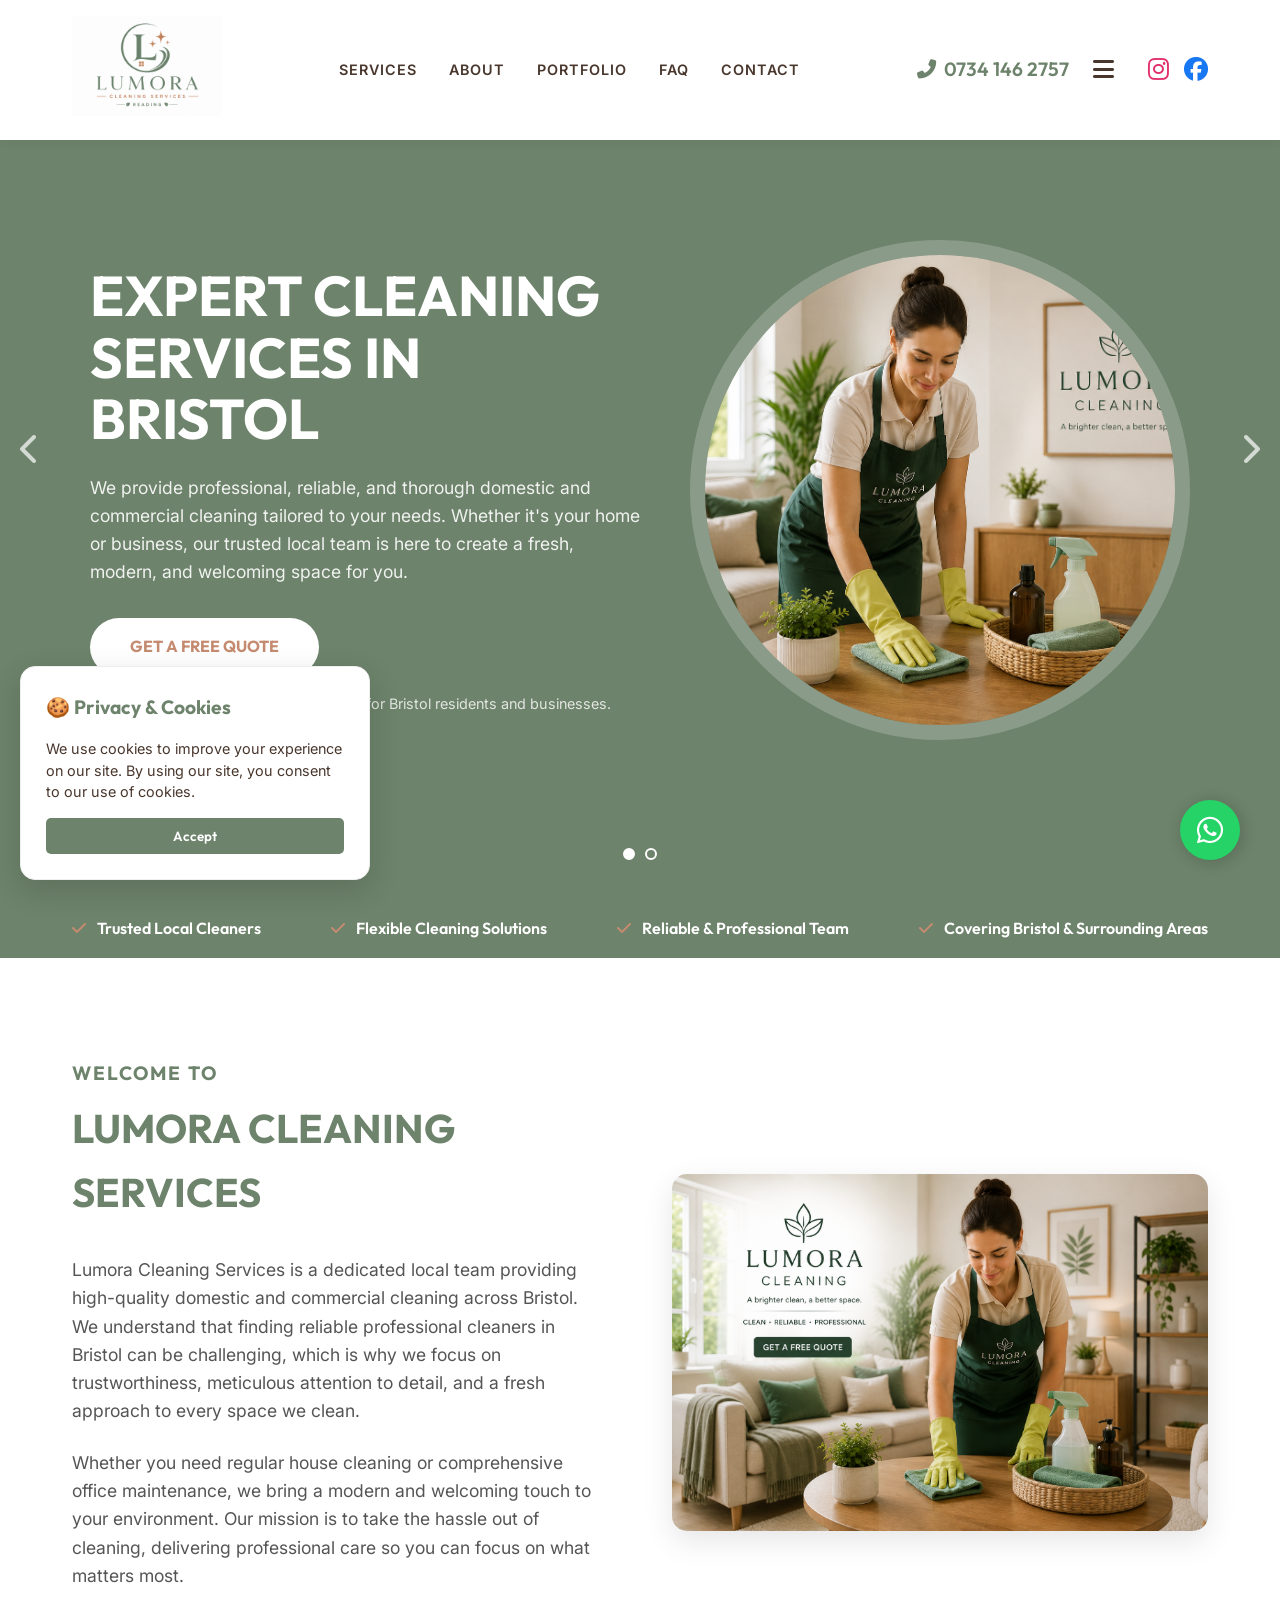
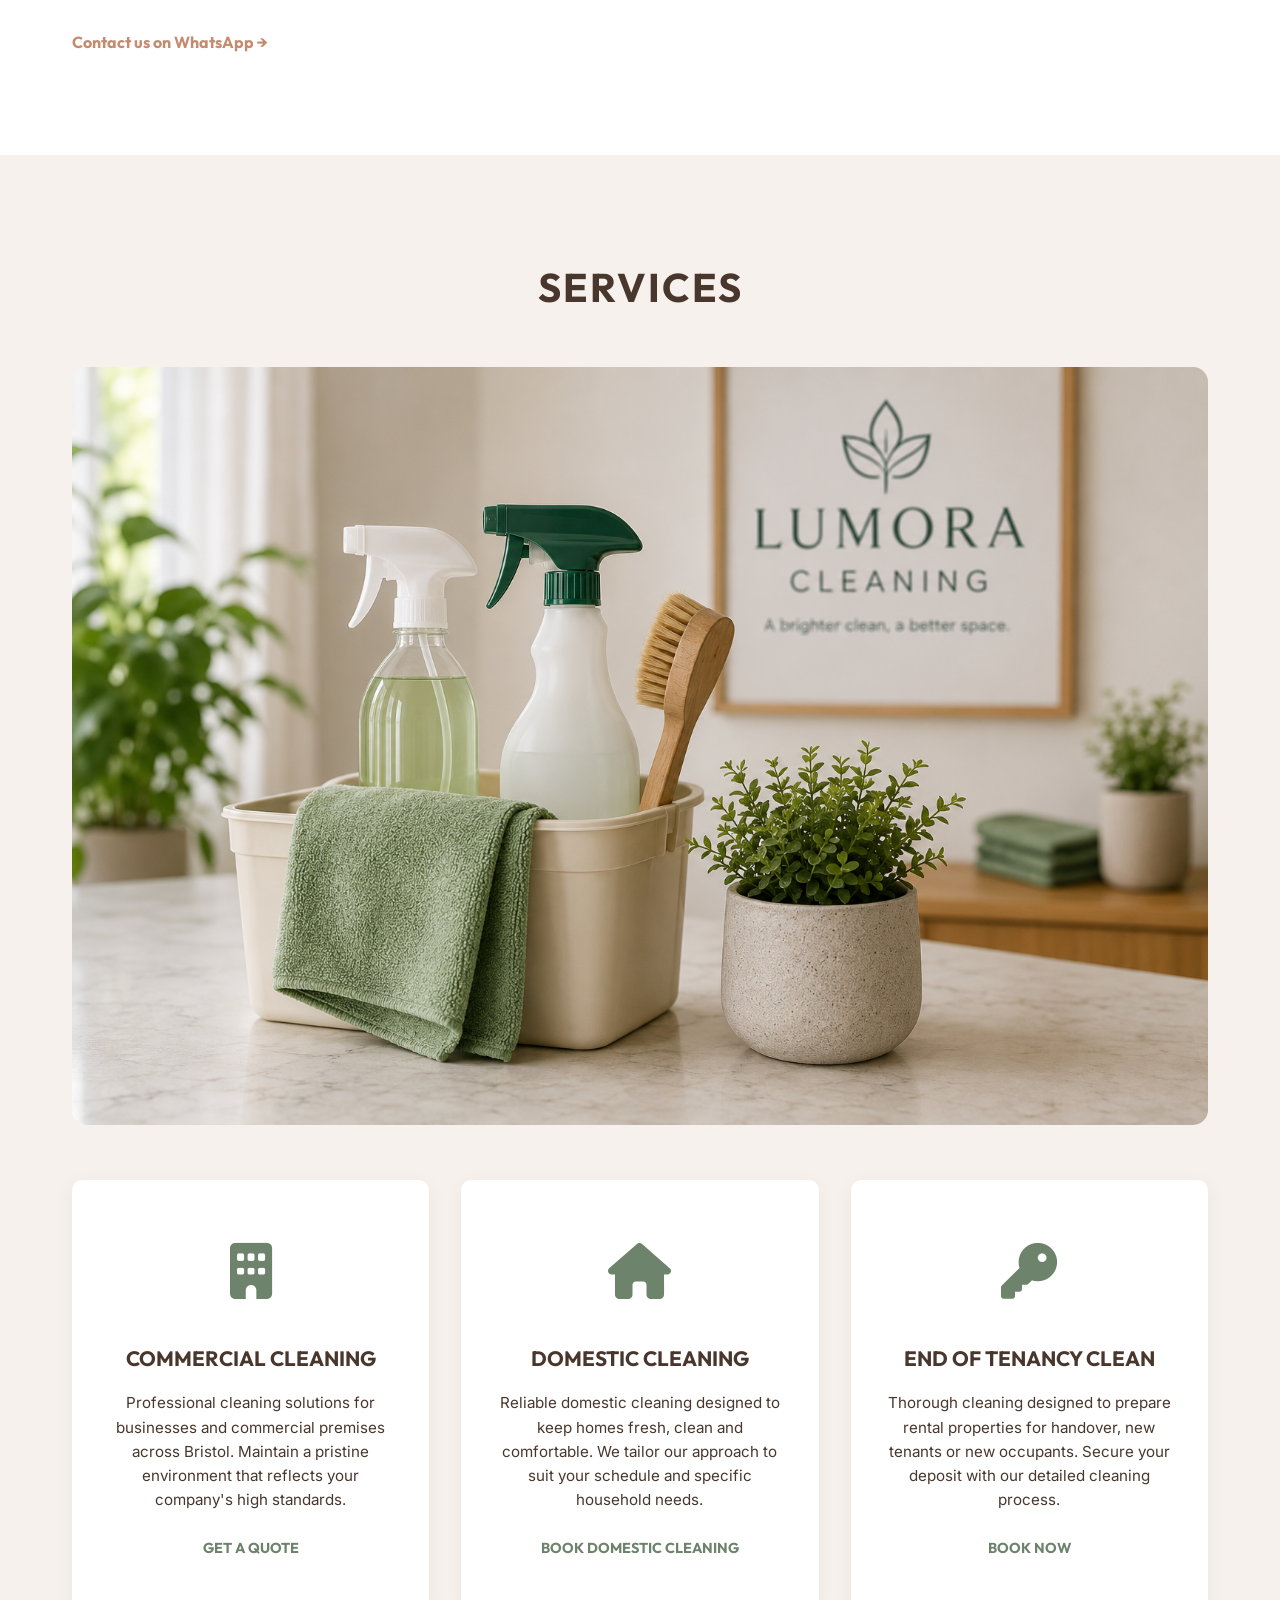
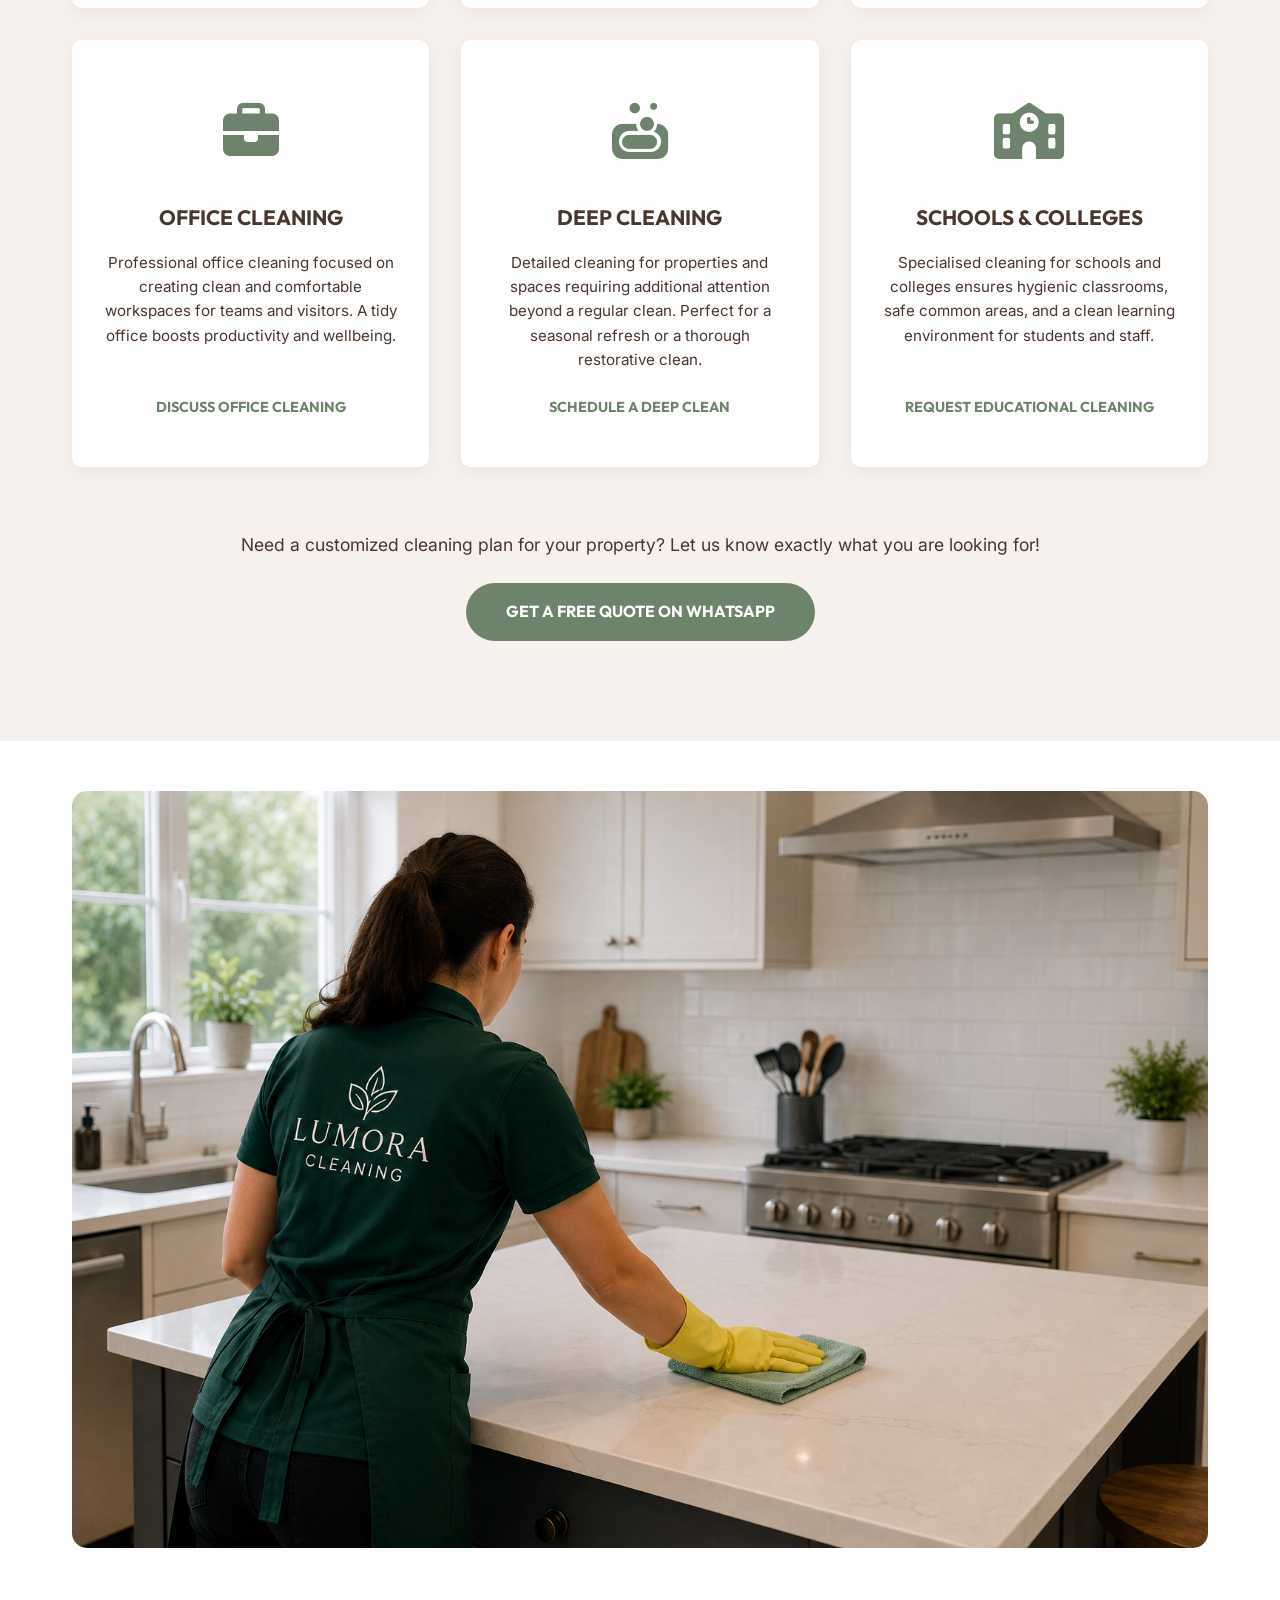
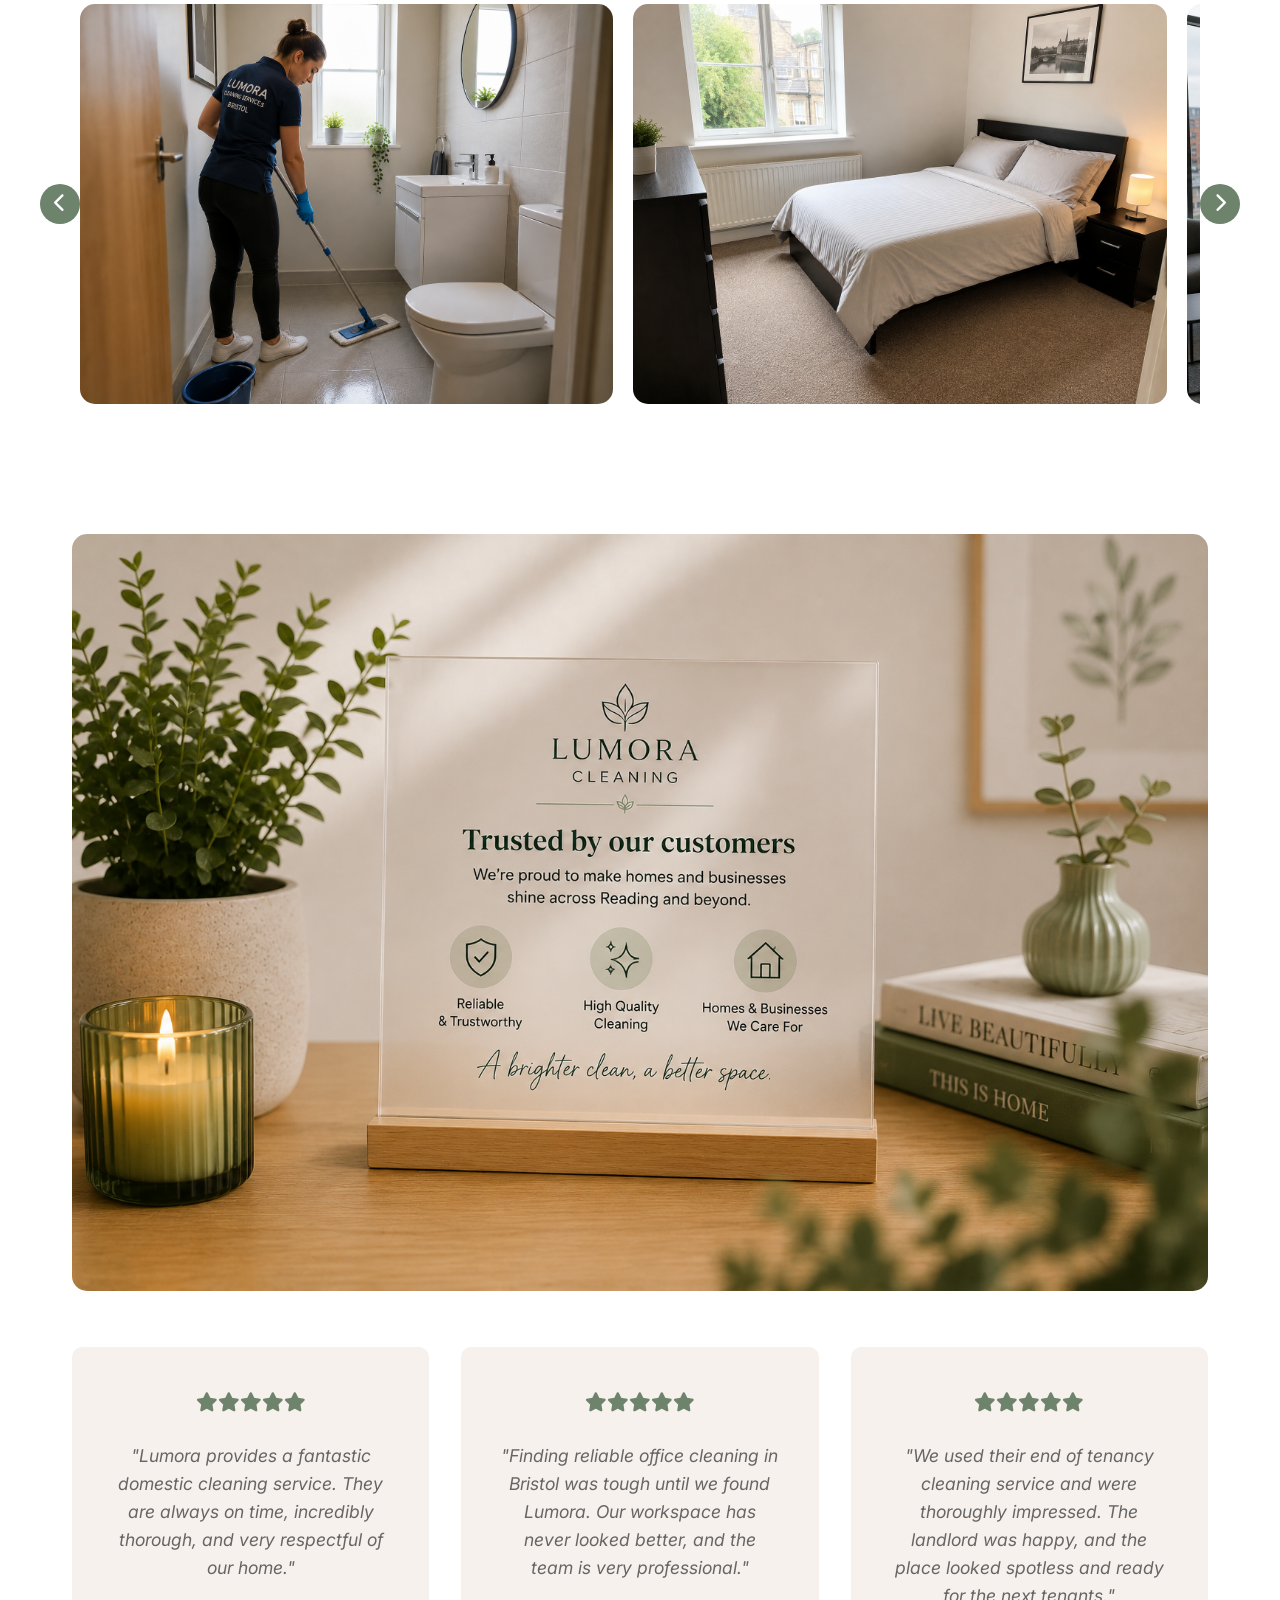
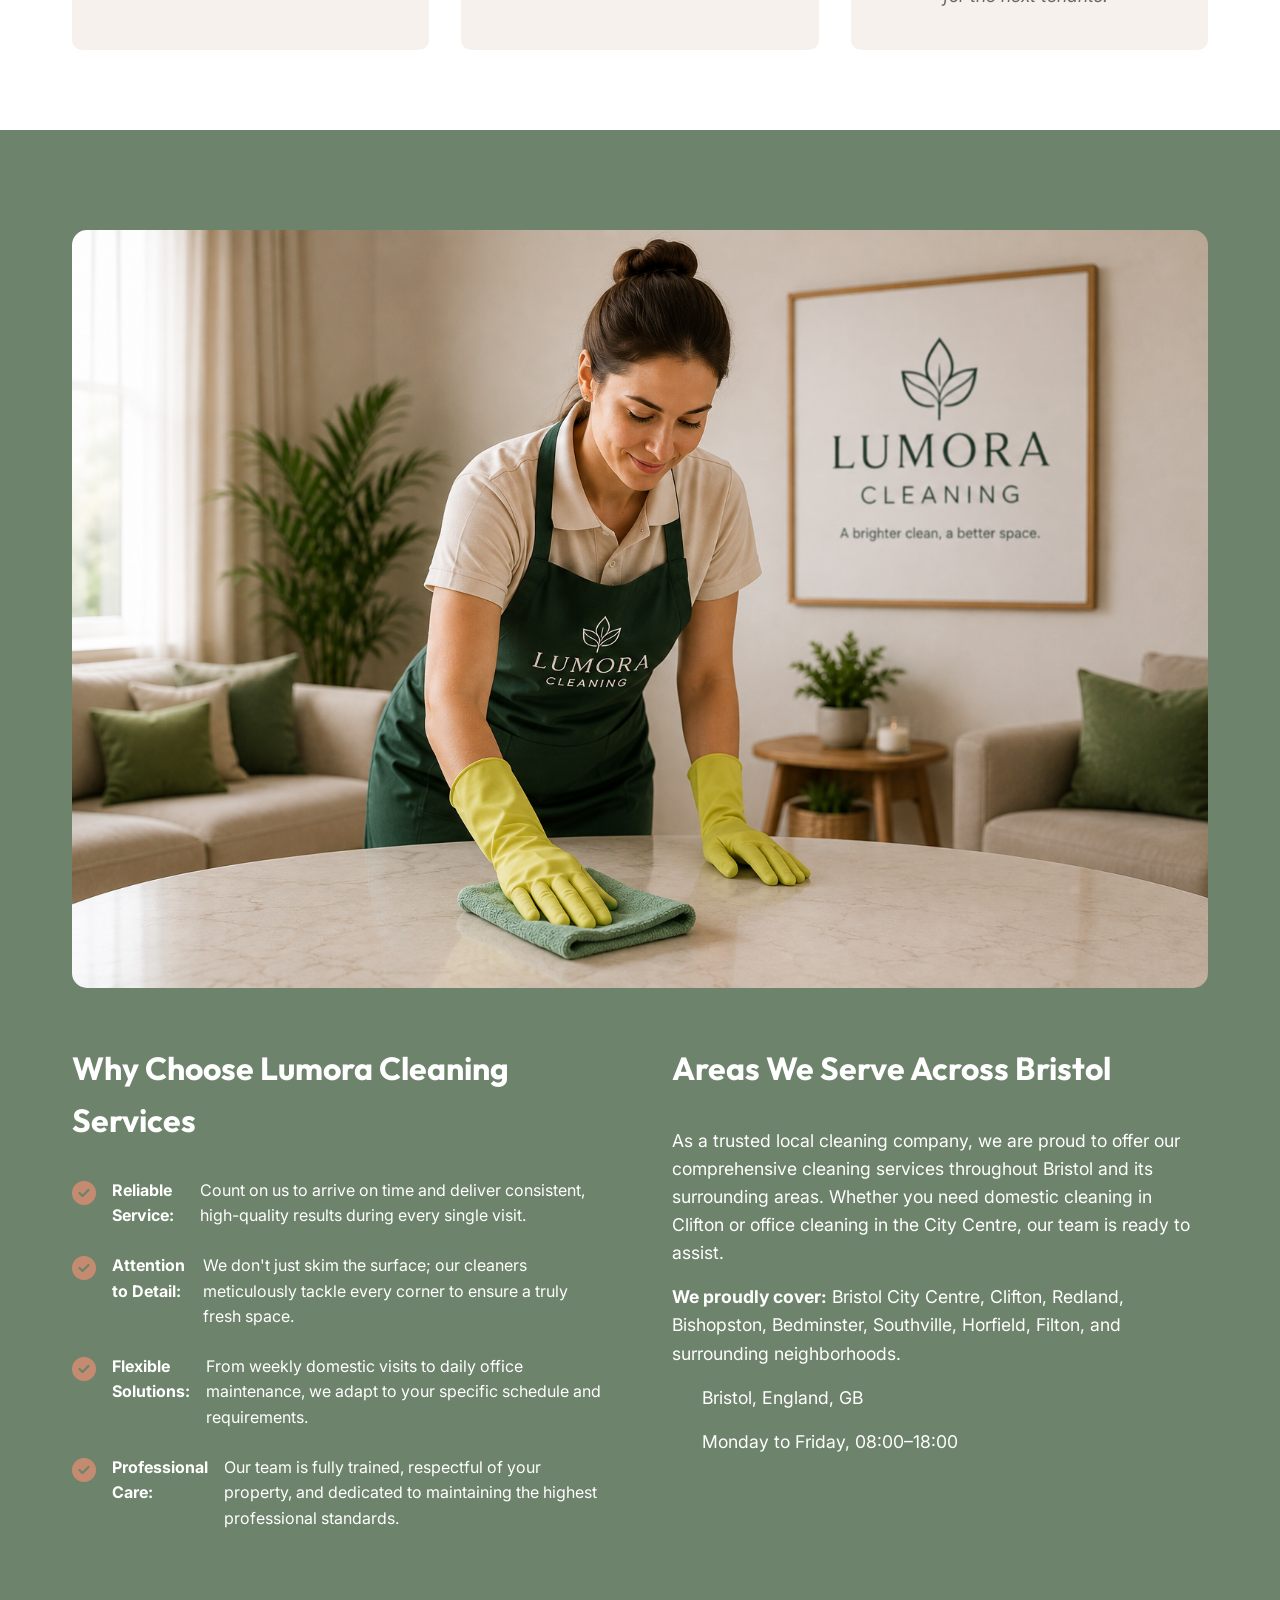
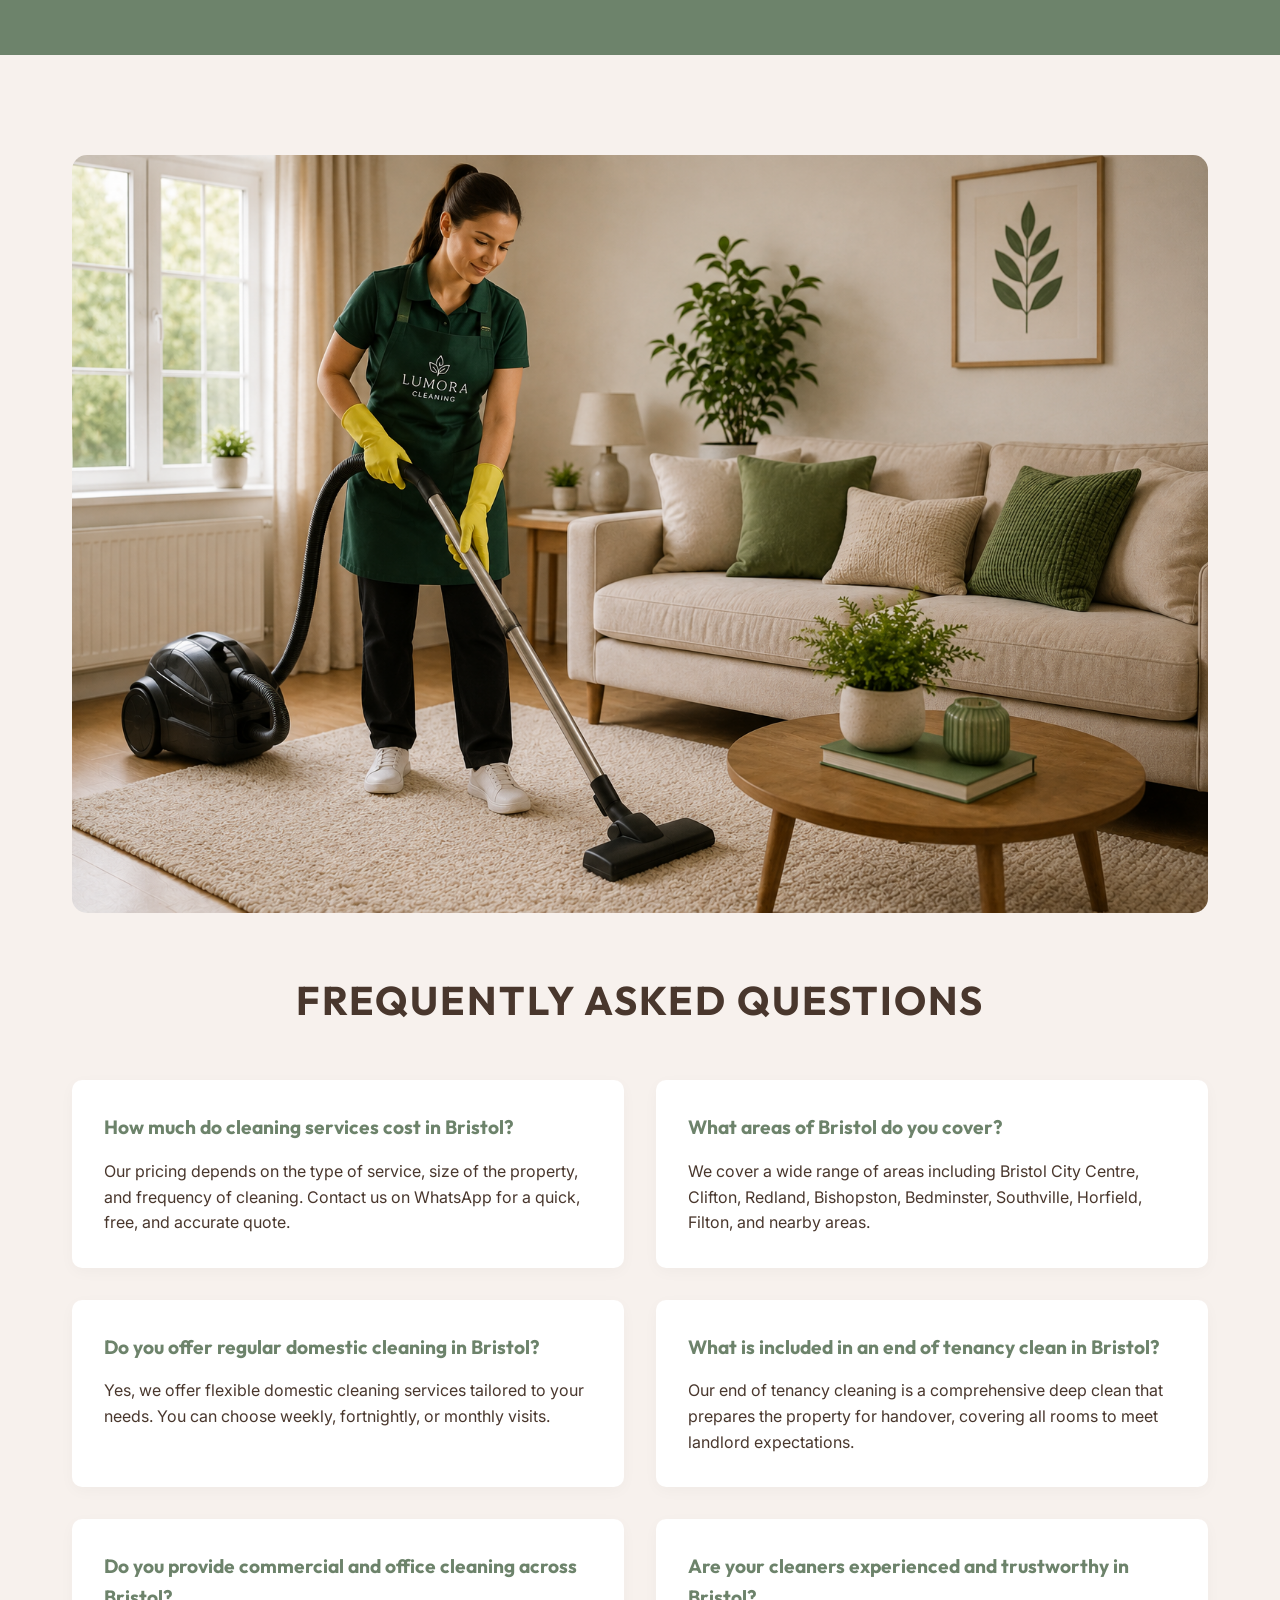
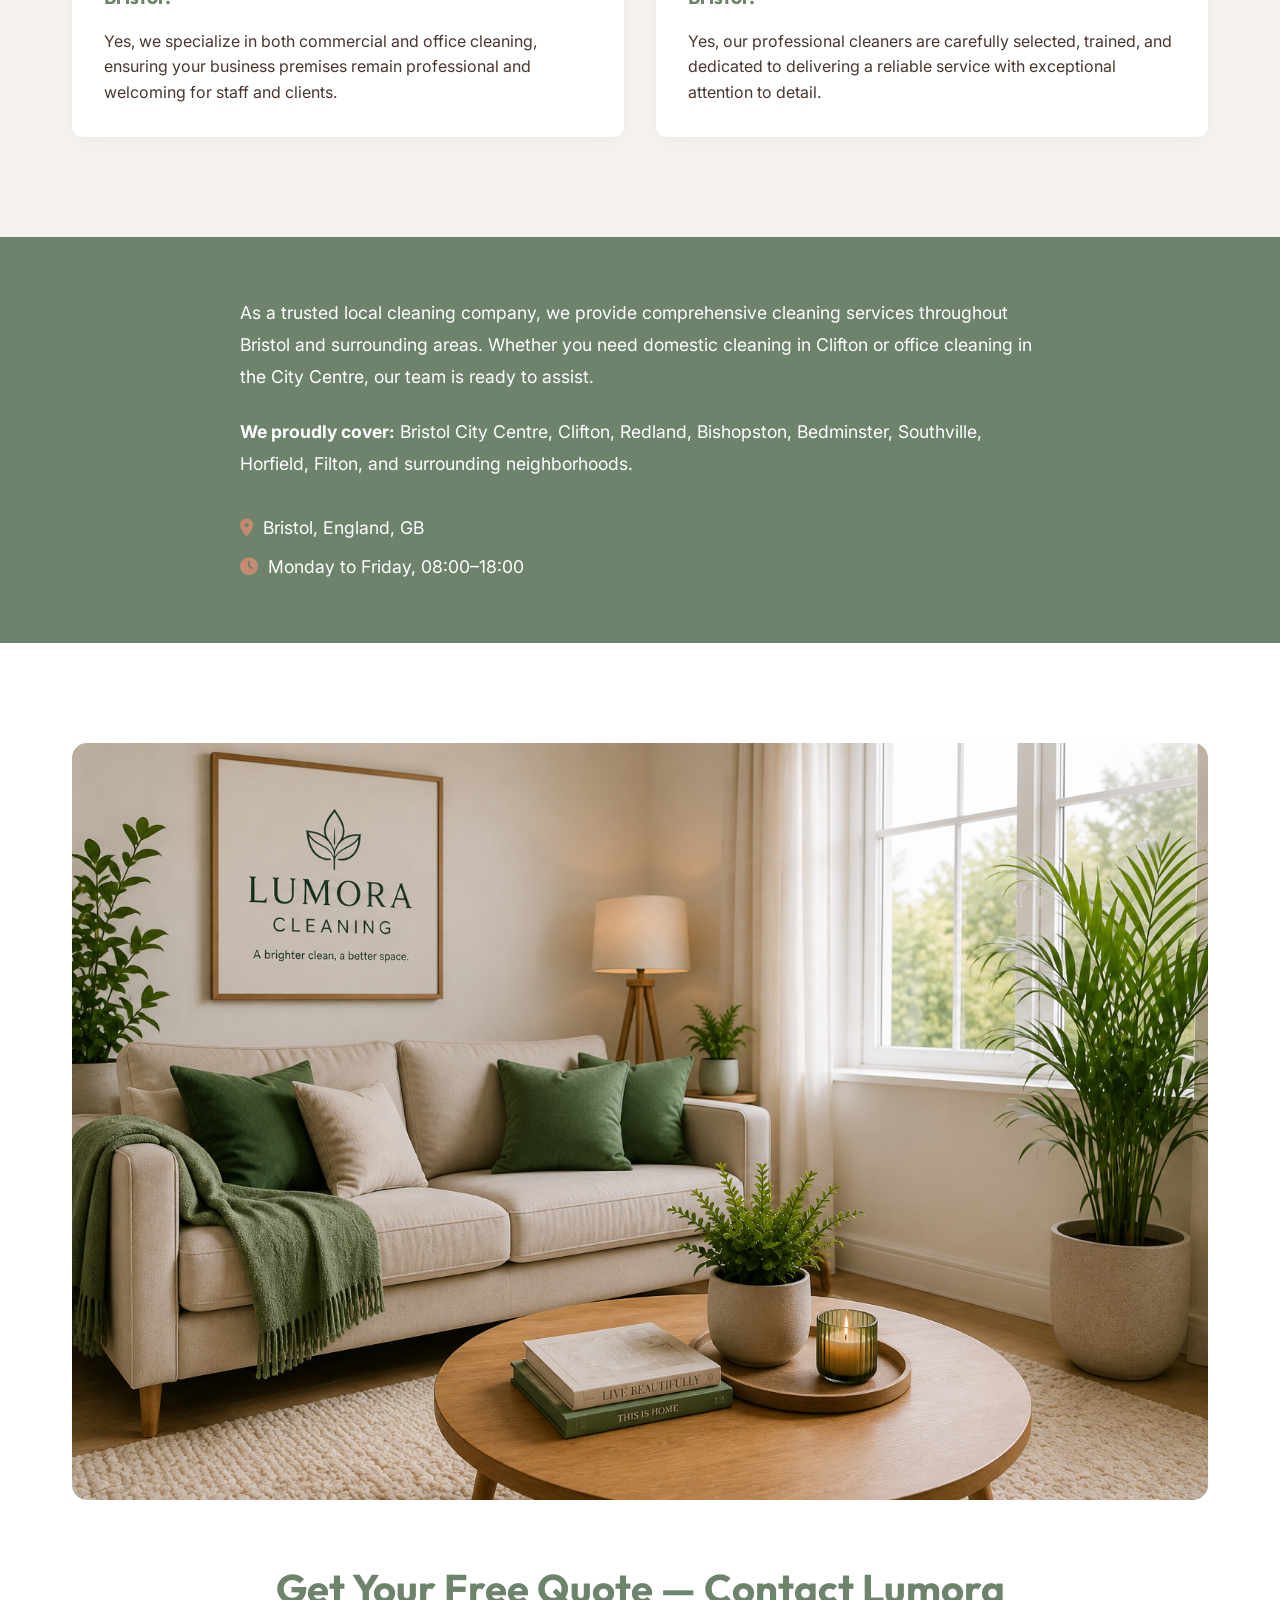
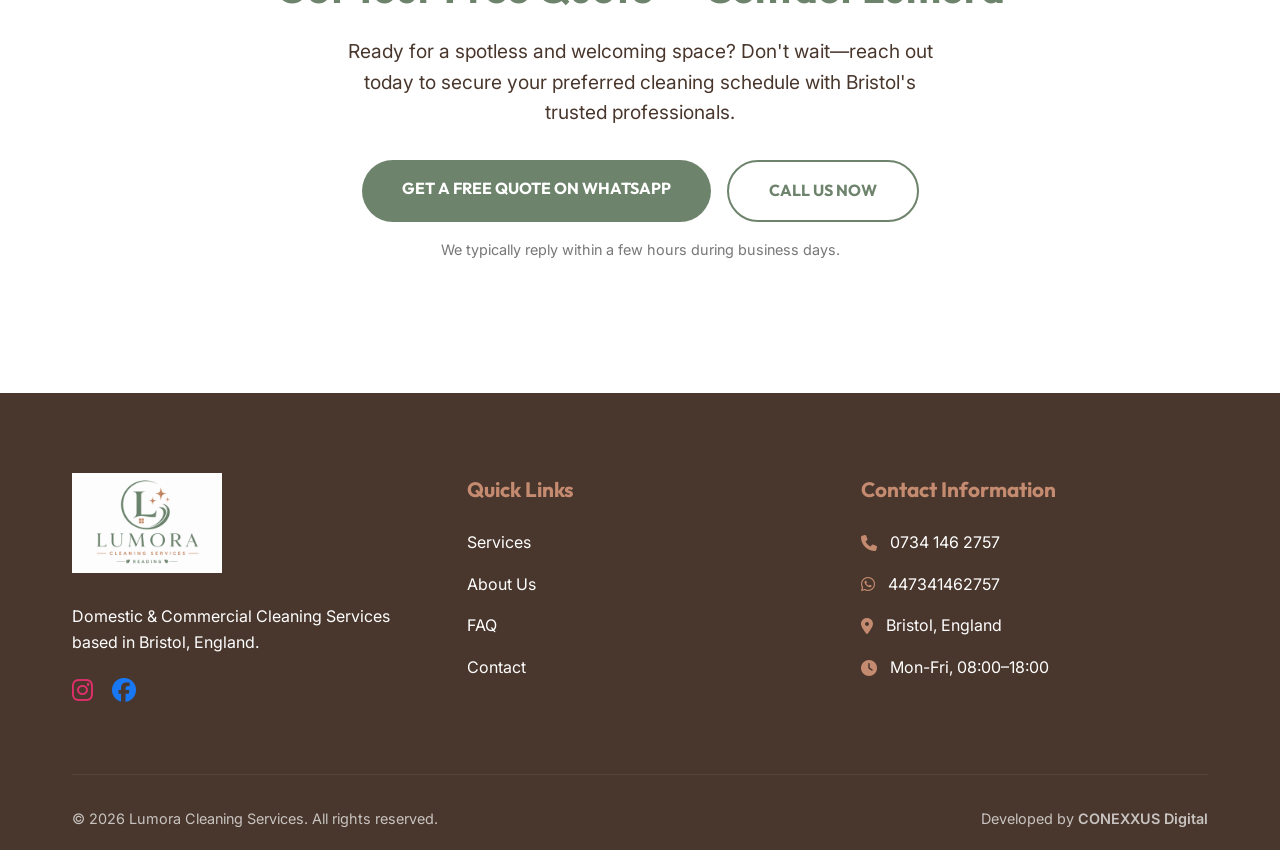
==== commit 7da2445e: "Add icons back to contact info" ====
--- a/index.html
+++ b/index.html
@@ -342,12 +342,16 @@
                     <strong>We proudly cover:</strong> Bristol City Centre, Clifton, Redland, Bishopston, Bedminster, Southville, Horfield, Filton, and surrounding neighborhoods.
                 </p>
                 
-                <p style="font-size: 1.1rem; line-height: 1.8; margin-bottom: 0.5rem;">
-                    Bristol, England, GB
-                </p>
-                <p style="font-size: 1.1rem; line-height: 1.8;">
-                    Monday to Friday, 08:00–18:00
-                </p>
+                <div style="font-size: 1.1rem; line-height: 1.8; display: flex; flex-direction: column; gap: 0.5rem;">
+                    <div style="display: flex; align-items: center; gap: 10px;">
+                        <i class="fas fa-map-marker-alt" style="color: var(--secondary-color);"></i>
+                        <span>Bristol, England, GB</span>
+                    </div>
+                    <div style="display: flex; align-items: center; gap: 10px;">
+                        <i class="fas fa-clock" style="color: var(--secondary-color);"></i>
+                        <span>Monday to Friday, 08:00–18:00</span>
+                    </div>
+                </div>
             </div>
         </div>
     </section>
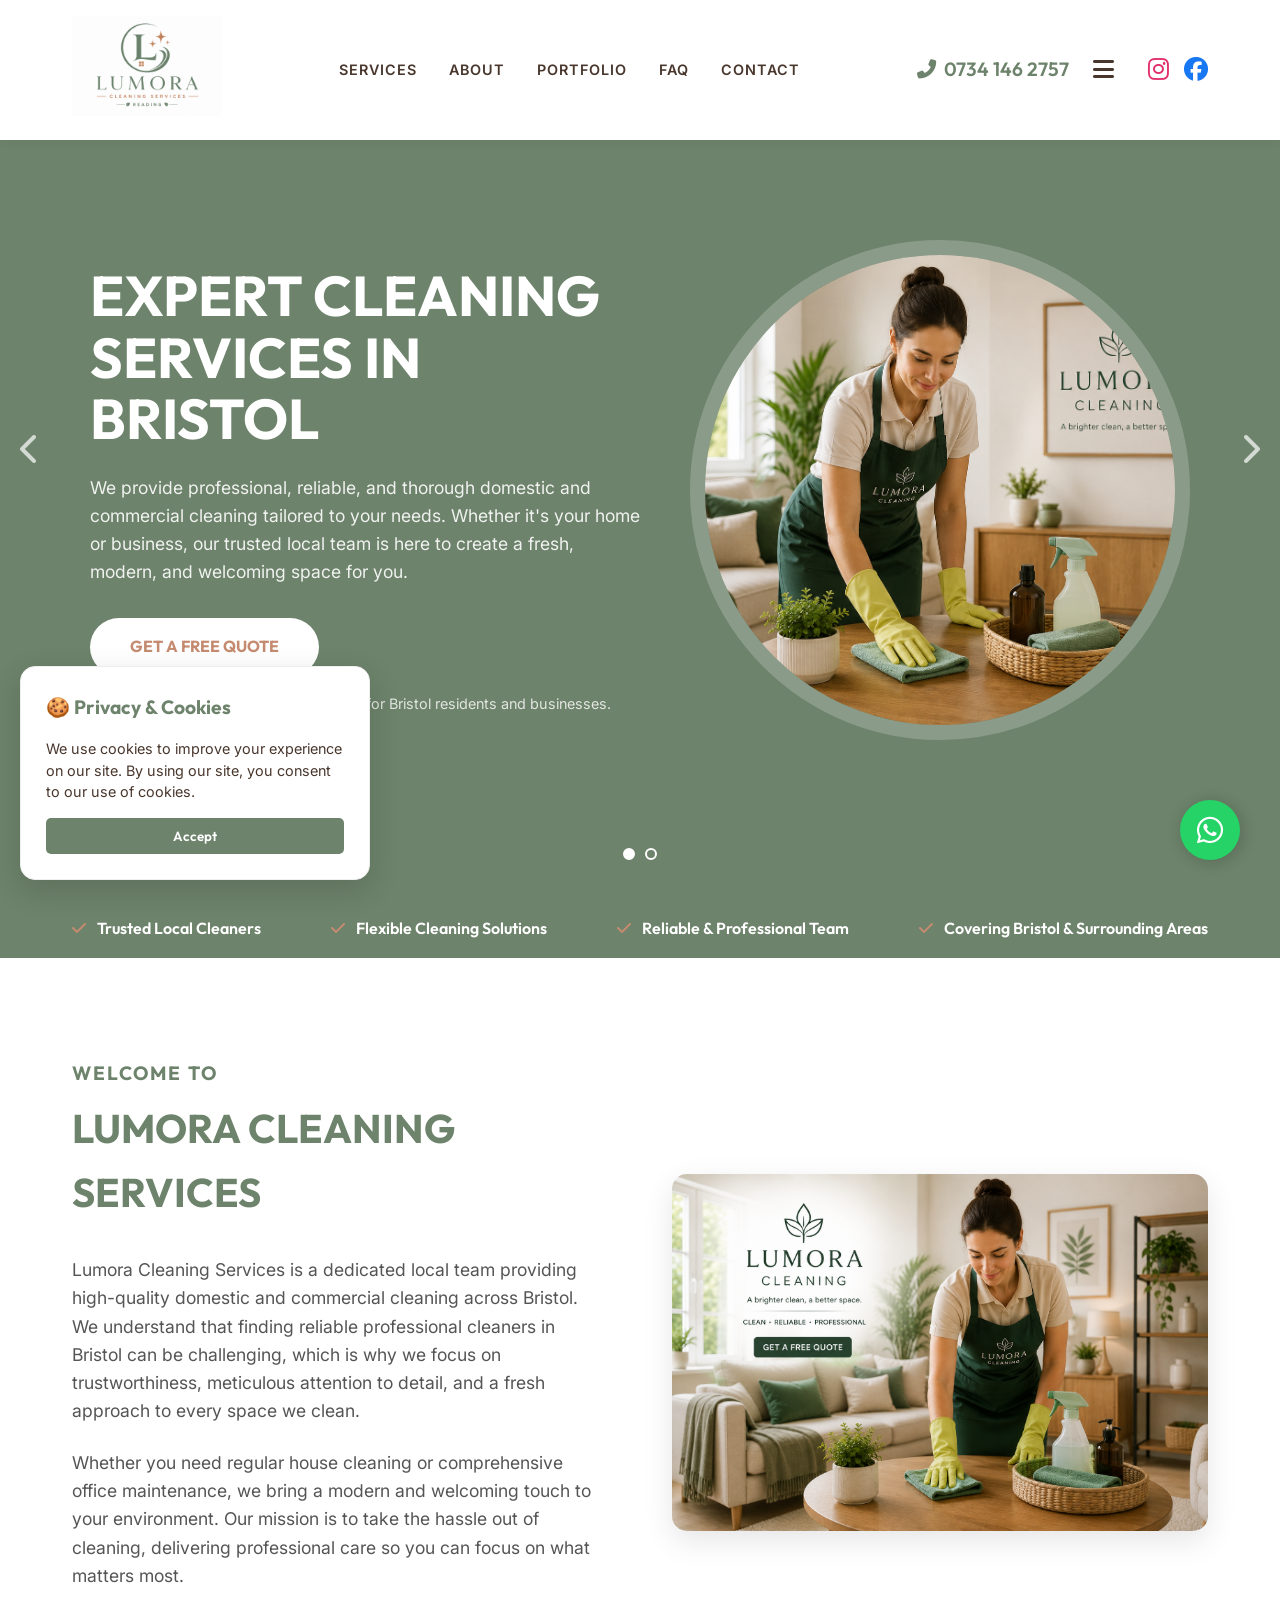
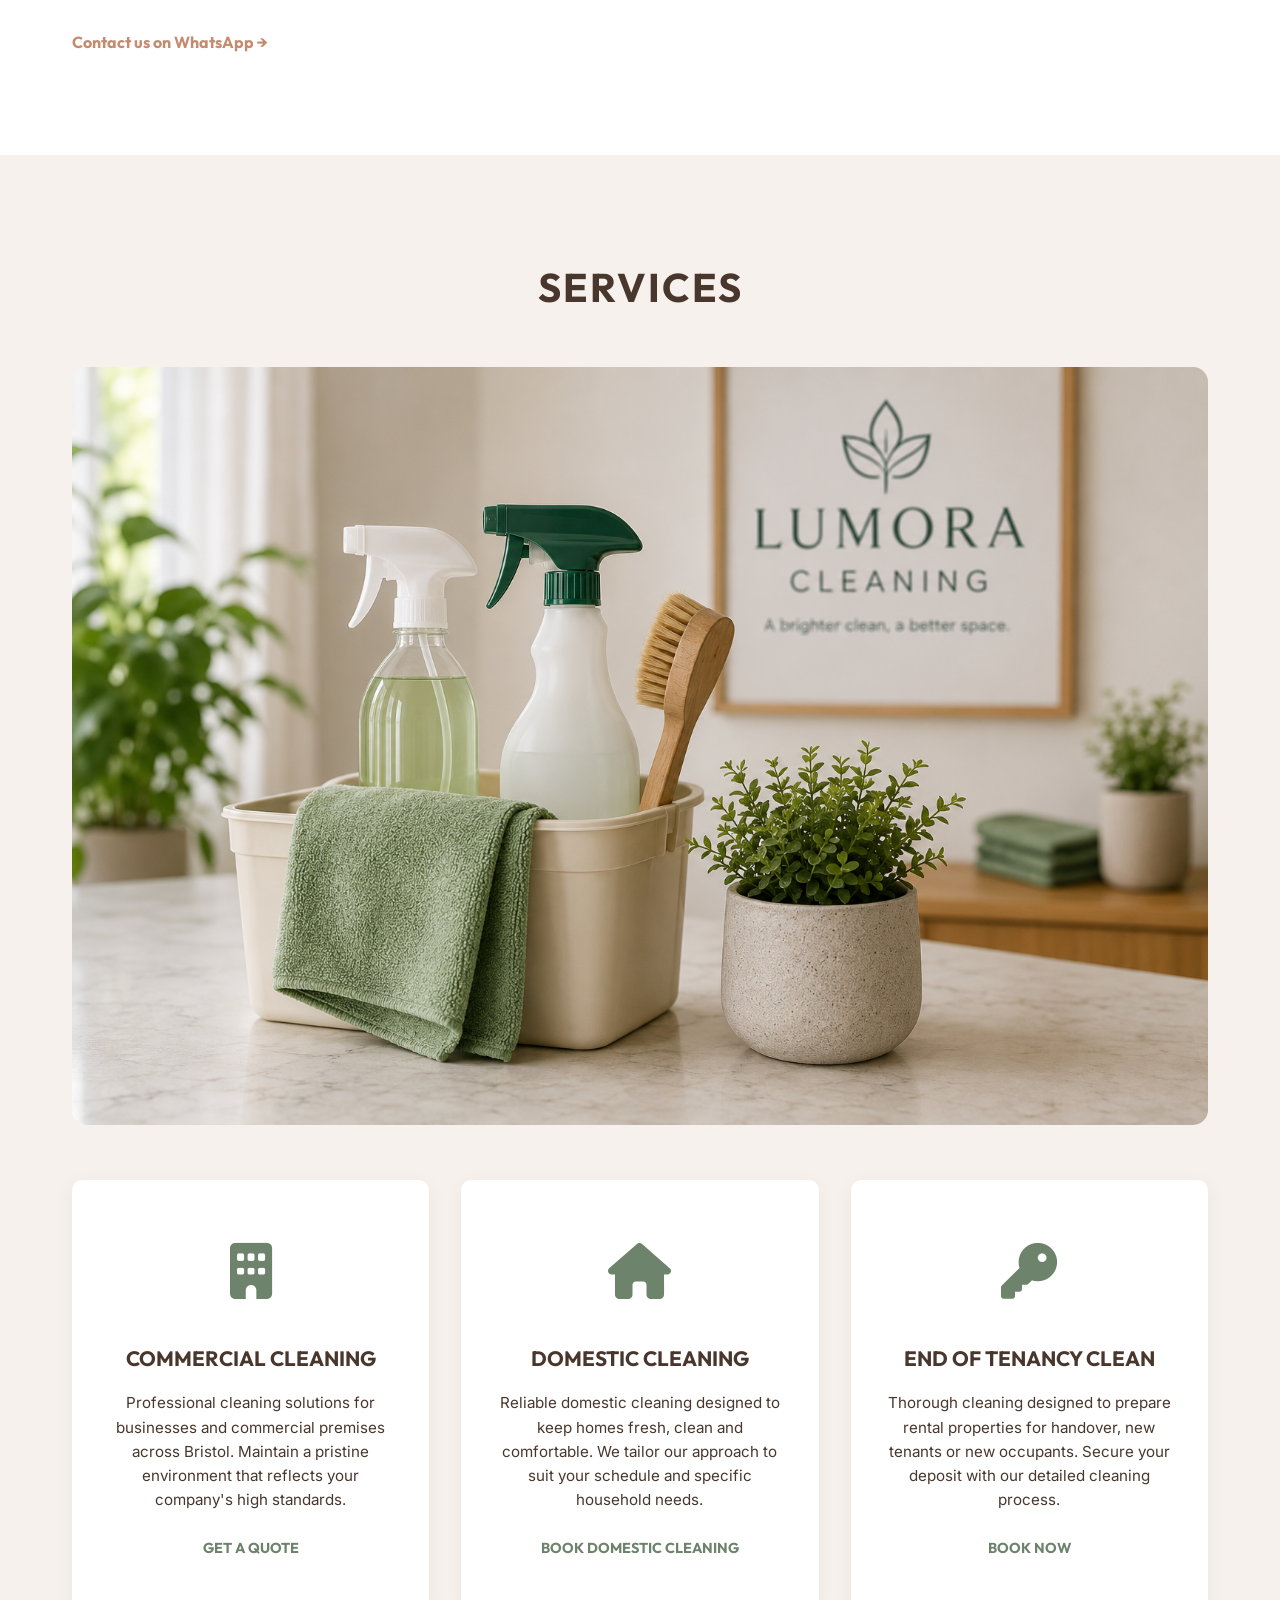
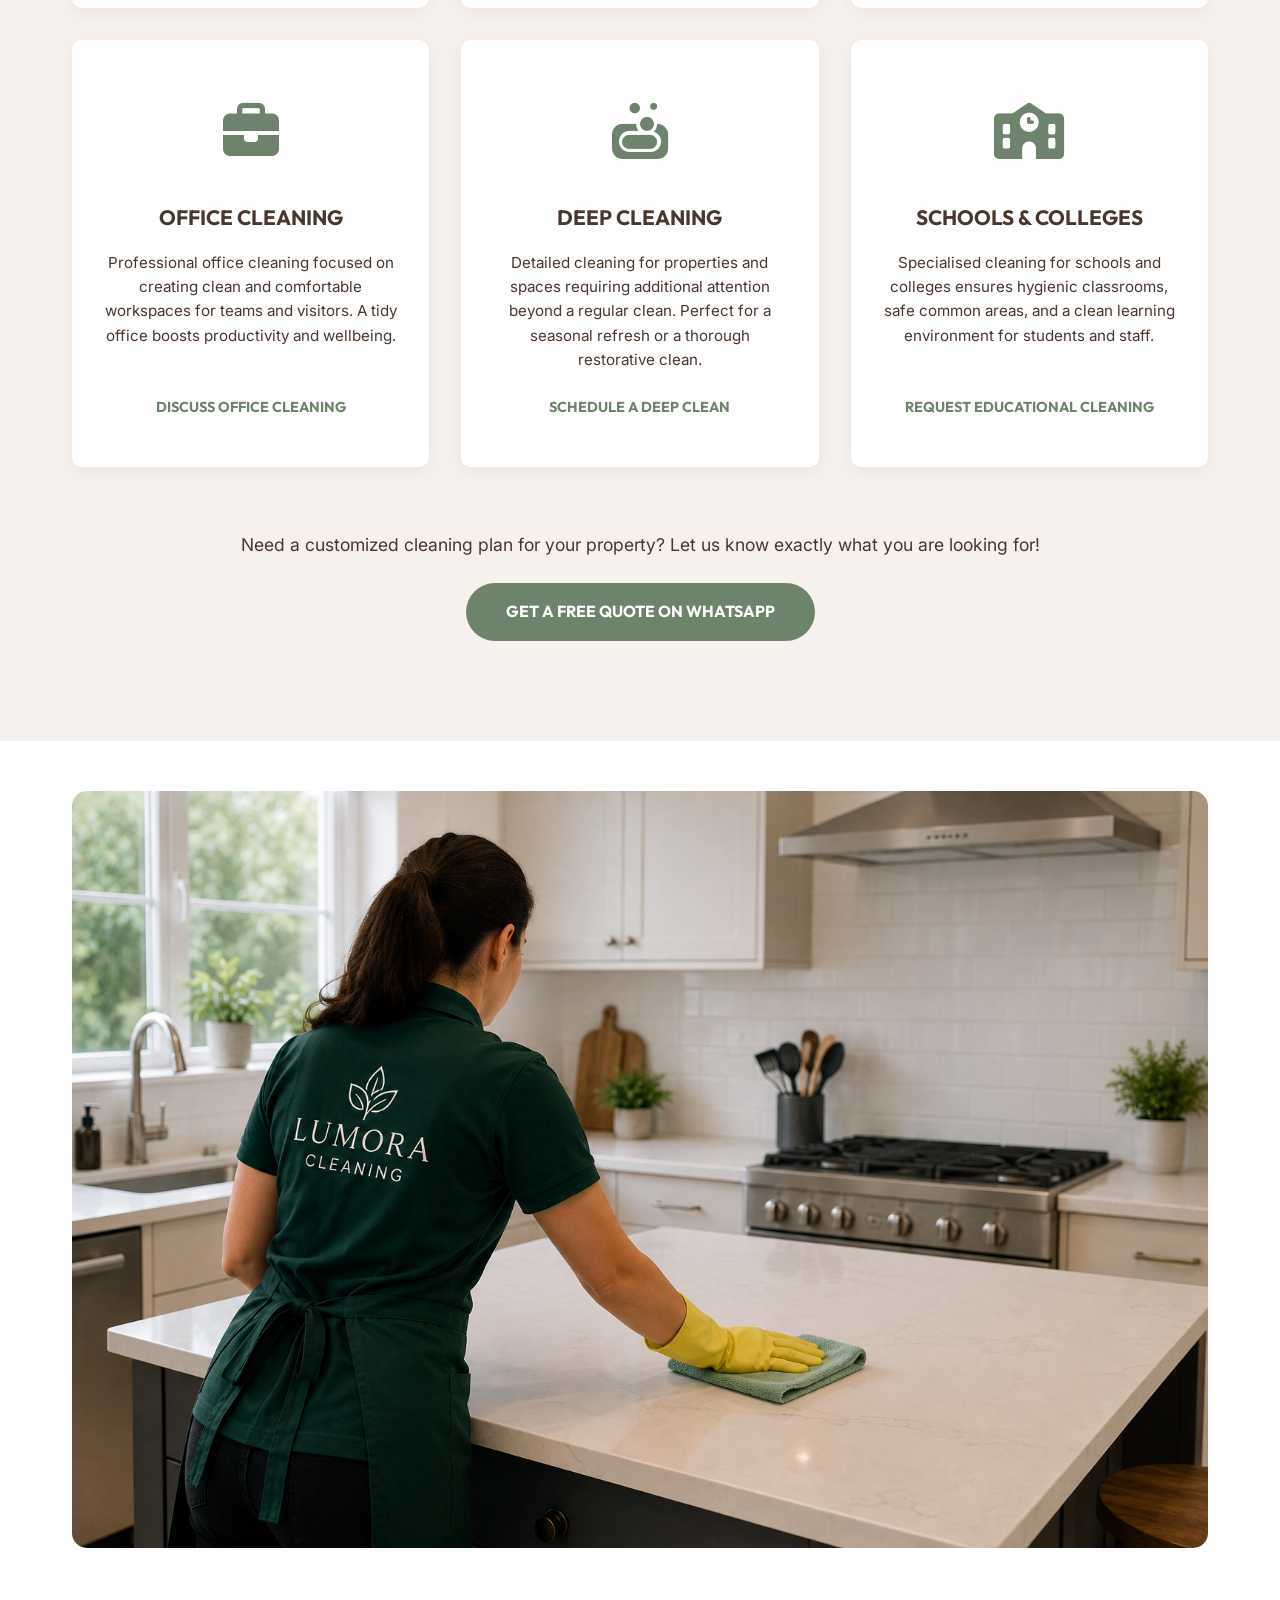
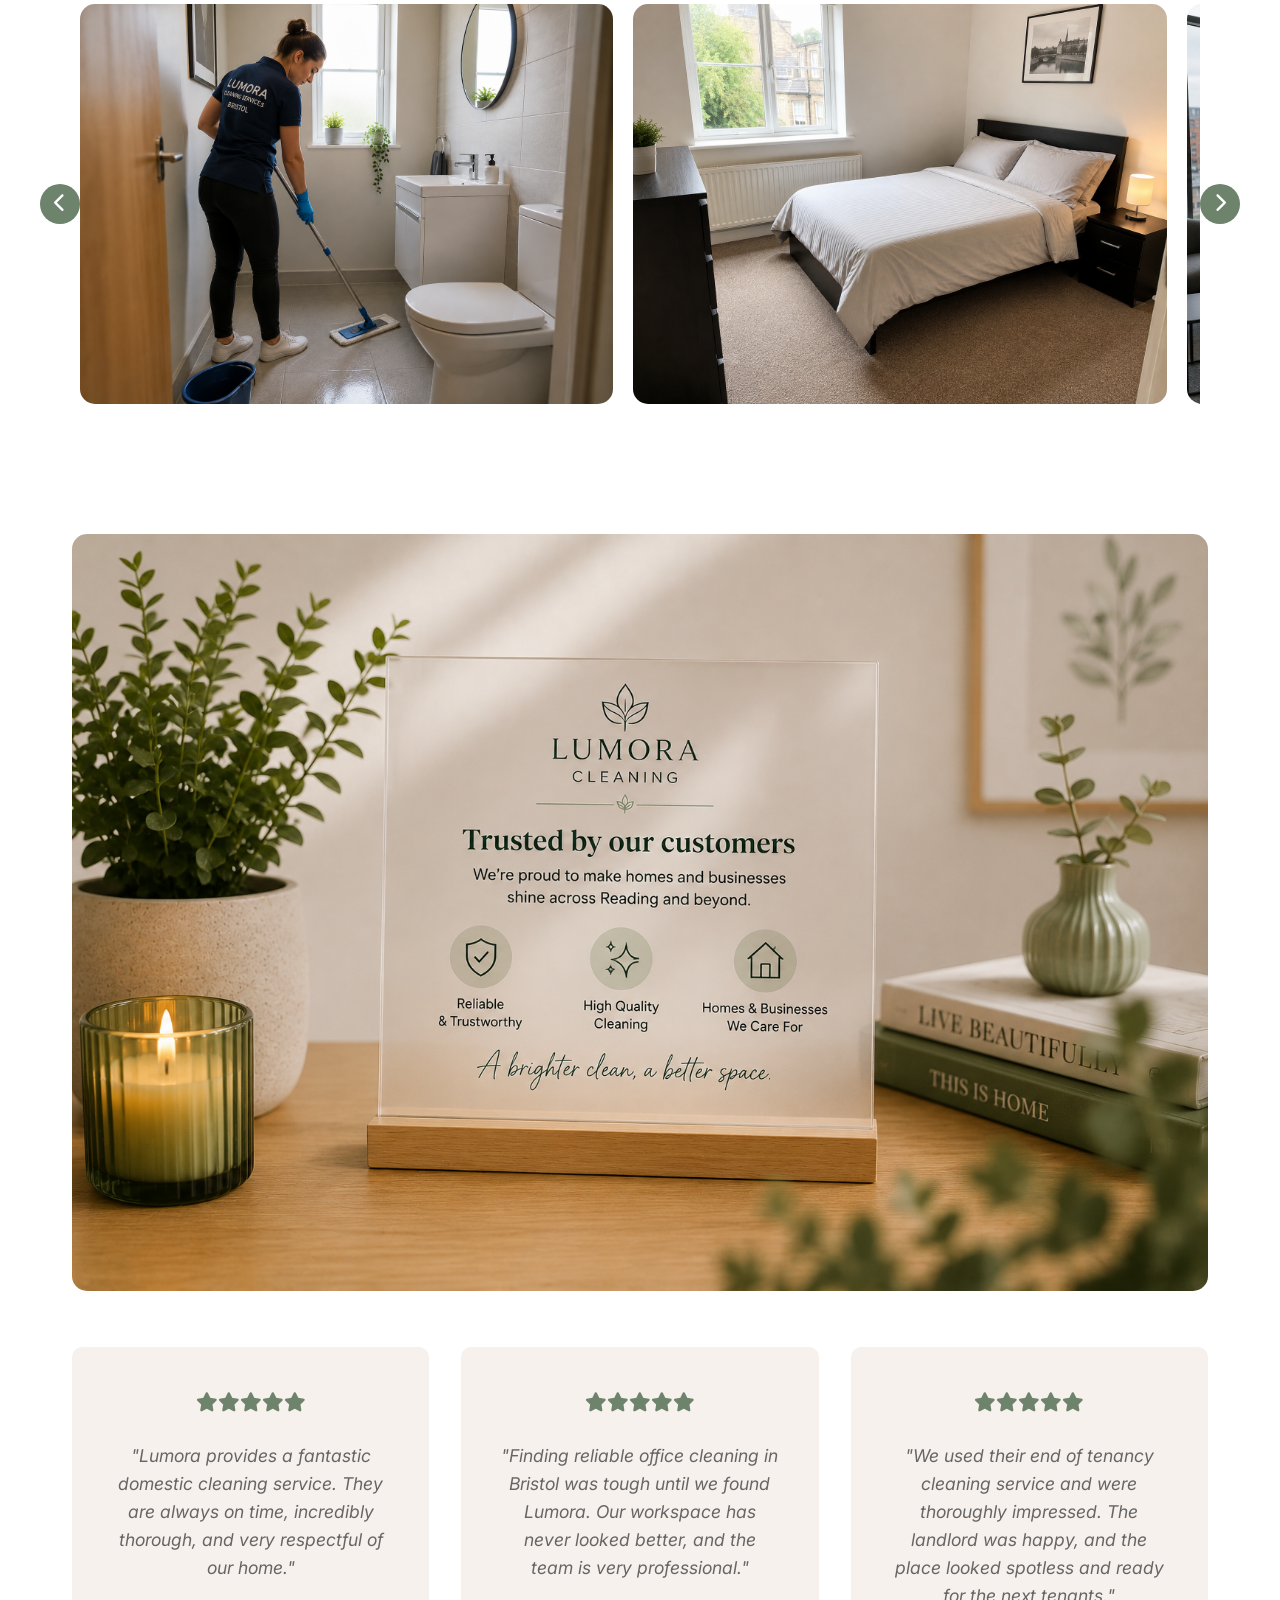
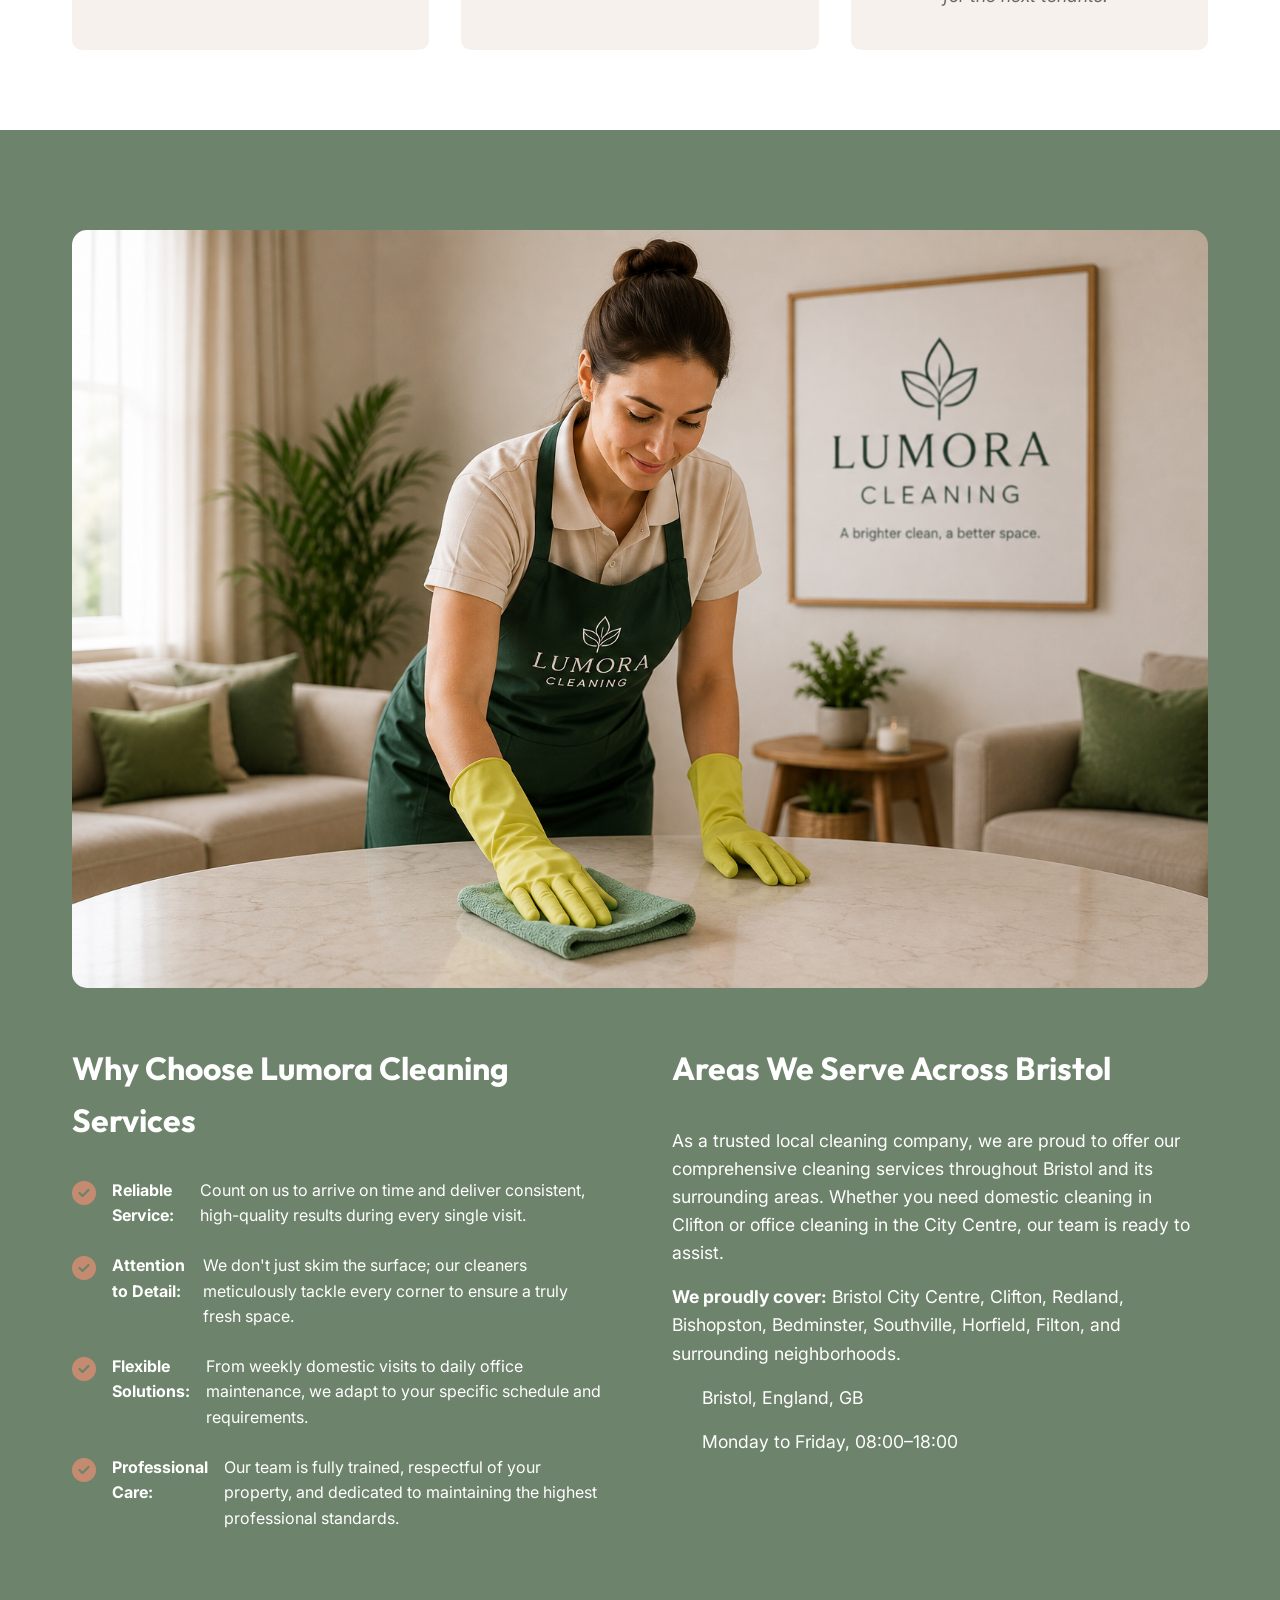
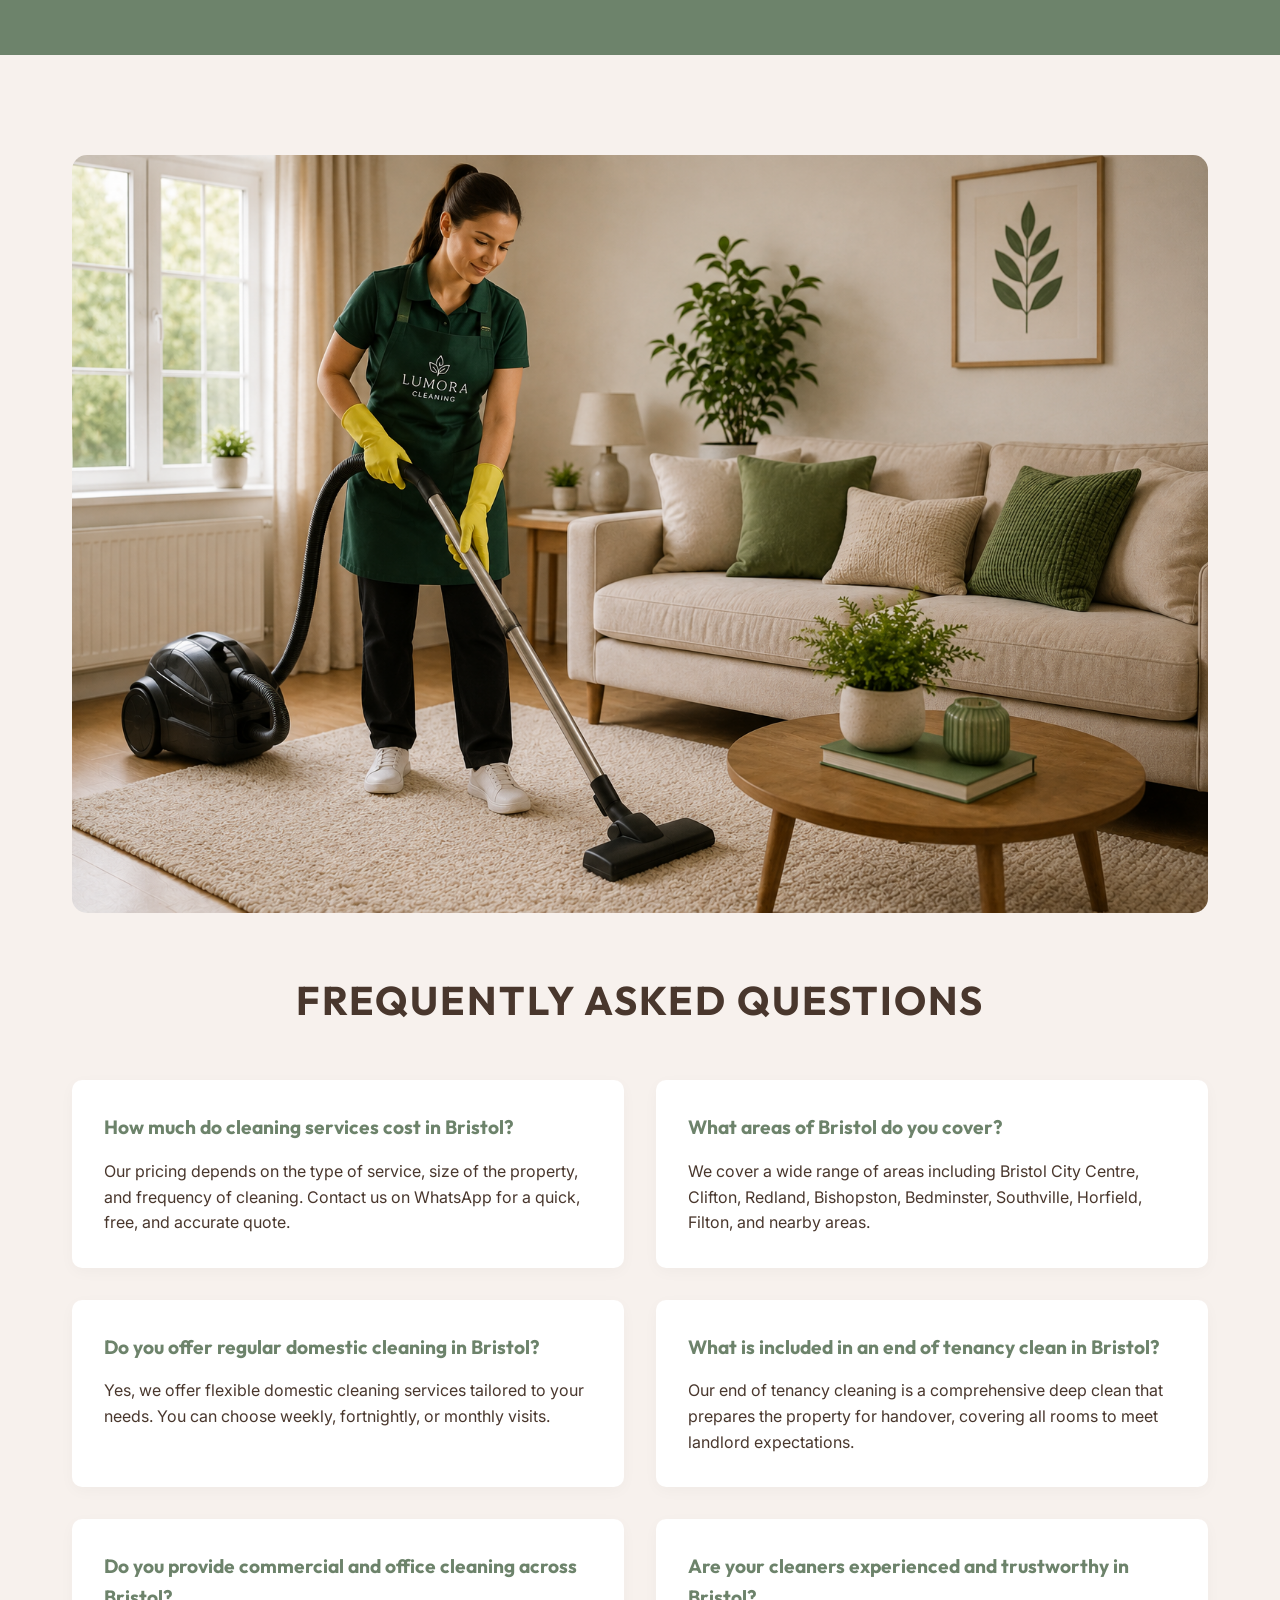
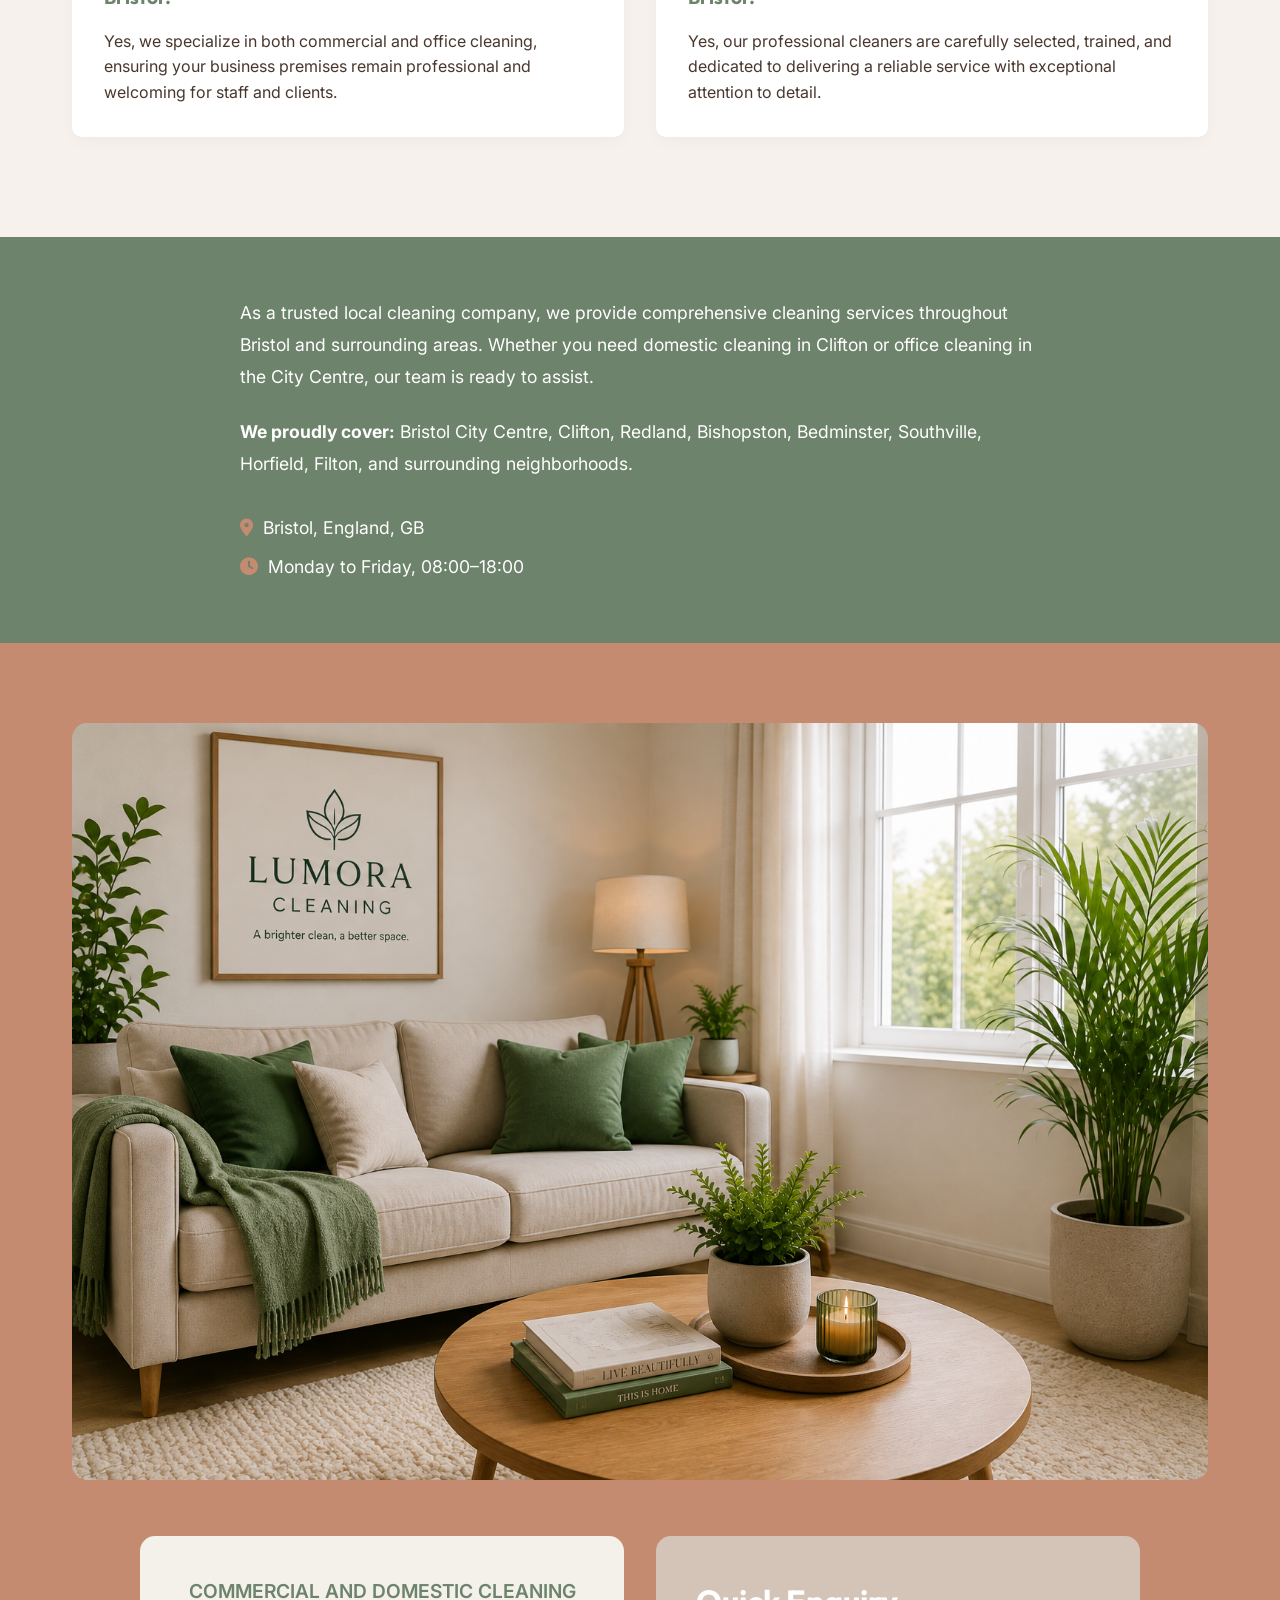
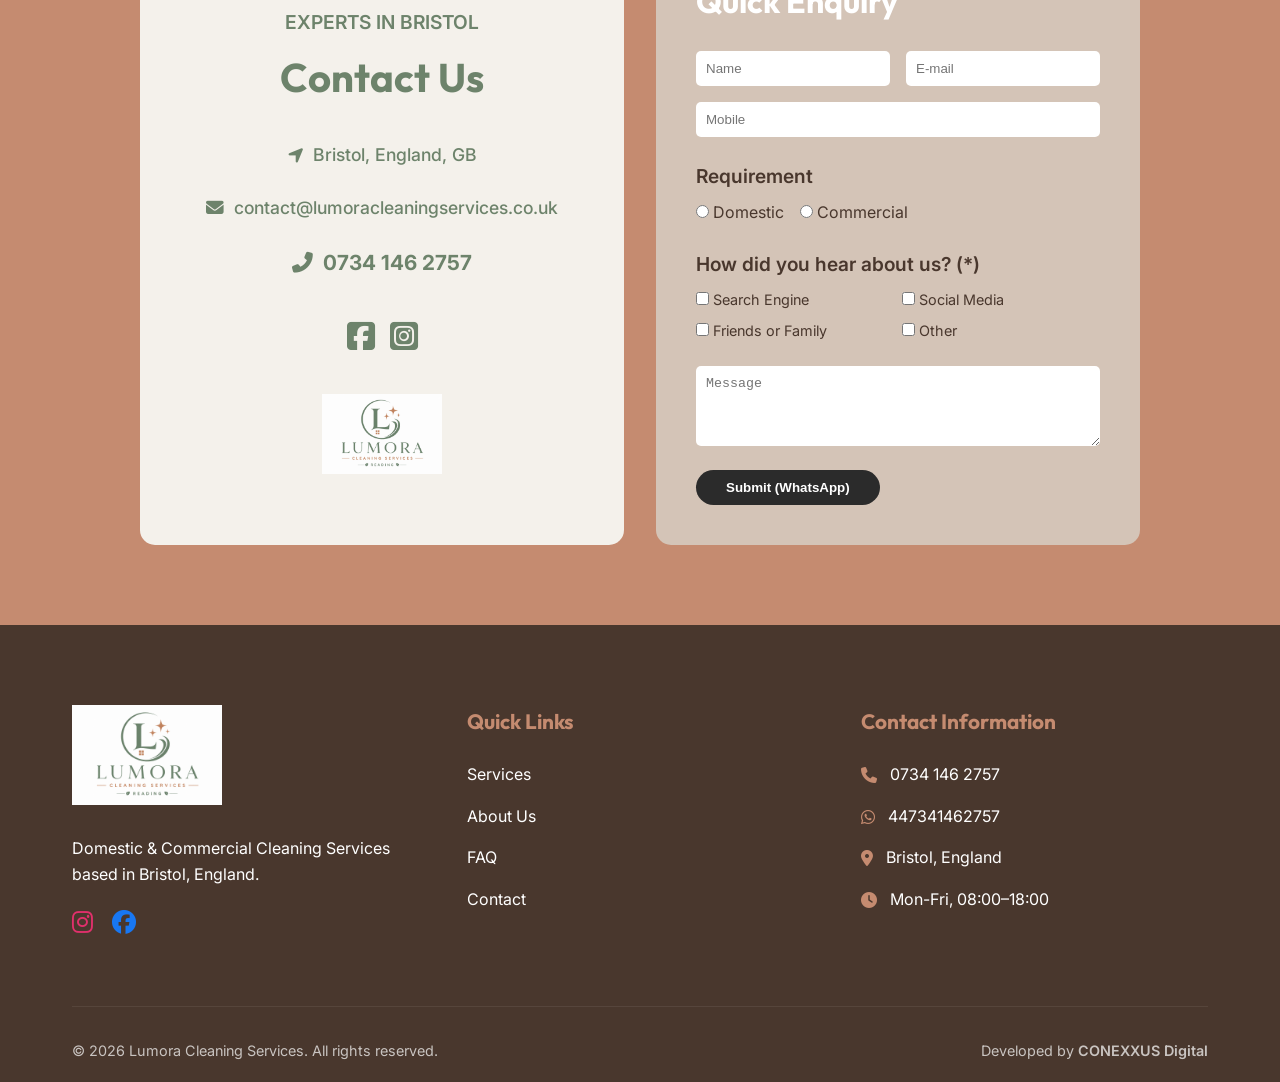
==== commit bf1546de: "Fix anchor links and add new dual-box Contact Section" ====
--- a/index.html
+++ b/index.html
@@ -36,7 +36,7 @@
     <link rel="stylesheet" href="https://cdnjs.cloudflare.com/ajax/libs/font-awesome/6.4.0/css/all.min.css">
     
     <!-- Custom CSS -->
-    <link rel="stylesheet" href="style.css?v=7">
+    <link rel="stylesheet" href="style.css?v=8">
 </head>
 <body>
 
@@ -160,13 +160,13 @@
     </section>
 
     <!-- Services Section -->
-    <section class="services" id="services">
+    <section class="services">
         <div class="container">
             <h2 class="section-title">SERVICES</h2>
             <div class="section-banner-image">
                 <img src="./img/03-our-services-cleaning-bristol.jpg.png" alt="Our Services" style="width: 100%; height: auto; border-radius: 15px; margin-bottom: 3rem;">
             </div>
-            <div class="services-grid">
+            <div class="services-grid" id="services">
                 <!-- Card 1 -->
                 <div class="service-card">
                     <div class="service-icon"><i class="fas fa-building"></i></div>
@@ -218,13 +218,13 @@
     </section>
 
     <!-- Gallery Section (Carousel) -->
-    <section class="gallery" id="portfolio">
+    <section class="gallery">
         <div class="container">
             <div class="section-banner-image">
                 <img src="./img/lumora-kitchen-cleaning-bristol.jpg.png" alt="Kitchen Cleaning" style="width: 100%; height: auto; border-radius: 15px; margin-bottom: 3rem;">
             </div>
         </div>
-        <div class="carousel-container" id="gallery-carousel">
+        <div class="carousel-container" id="portfolio">
             <div class="carousel-track">
                 <img src="./img/gallery/gallery-01-small-bathroom-cleaning-bristol.jpg.png" alt="Small Bathroom Cleaning Bristol">
                 <img src="./img/gallery/gallery-06-bedroom-cleaning-bristol.jpg.png" alt="Bedroom Cleaning Bristol">
@@ -296,12 +296,12 @@
     </section>
 
     <!-- FAQ Section -->
-    <section class="faq-section" id="faq">
+    <section class="faq-section">
         <div class="container">
             <div class="section-banner-image">
                 <img src="./img/lumora-domestic-cleaning-vacuum-bristol.jpg.png" alt="Vacuum Cleaning" style="width: 100%; height: auto; border-radius: 15px; margin-bottom: 3rem;">
             </div>
-            <h2 class="section-title" style="color: var(--text-color);">Frequently Asked Questions</h2>
+            <h2 class="section-title" id="faq" style="color: var(--text-color);">Frequently Asked Questions</h2>
             <div class="faq-grid">
                 <div class="faq-item">
                     <h3>How much do cleaning services cost in Bristol?</h3>
@@ -357,18 +357,68 @@
     </section>
 
     <!-- CTA Final Section -->
-    <section class="cta-final" id="contato">
+    <section class="cta-final" style="background-color: var(--secondary-color); padding: 80px 0;">
         <div class="container cta-final-container">
             <div class="section-banner-image">
                 <img src="./img/05-our-work-cleaning-bristol.jpg.png" alt="Our Work" style="width: 100%; height: auto; border-radius: 15px; margin-bottom: 3rem;">
             </div>
-            <h2>Get Your Free Quote — Contact Lumora</h2>
-            <p>Ready for a spotless and welcoming space? Don't wait—reach out today to secure your preferred cleaning schedule with Bristol's trusted professionals.</p>
-            <div class="cta-final-buttons">
-                <a href="https://wa.me/447341462757?text=I%20would%20like%20to%20get%20a%20free%20quote!" target="_blank" class="cta-button primary-cta">Get a Free Quote on WhatsApp</a>
-                <a href="tel:07341462757" class="cta-button secondary-cta">Call Us Now</a>
-            </div>
-            <p class="support-text">We typically reply within a few hours during business days.</p>
+            <div id="contato" style="display: grid; grid-template-columns: repeat(auto-fit, minmax(300px, 1fr)); gap: 2rem; max-width: 1000px; margin: 0 auto; color: var(--text-color); text-align: left;">
+                
+                <!-- Contact Us Box -->
+                <div style="background: #f4f1eb; border-radius: 15px; padding: 2.5rem; display: flex; flex-direction: column; align-items: center; text-align: center;">
+                    <p style="font-weight: 600; color: var(--primary-color); margin-bottom: 0.5rem; text-transform: uppercase;">Commercial and Domestic Cleaning Experts in Bristol</p>
+                    <h2 style="font-size: 2.5rem; color: var(--primary-color); margin-bottom: 2rem;">Contact Us</h2>
+                    
+                    <div style="display: flex; flex-direction: column; gap: 1.5rem; align-items: center;">
+                        <div style="display: flex; align-items: center; gap: 10px; font-weight: 500; font-size: 1.1rem; color: var(--primary-color);">
+                            <i class="fas fa-location-arrow"></i> Bristol, England, GB
+                        </div>
+                        <div style="display: flex; align-items: center; gap: 10px; font-weight: 500; font-size: 1.1rem; color: var(--primary-color);">
+                            <i class="fas fa-envelope"></i> contact@lumoracleaningservices.co.uk
+                        </div>
+                        <div style="display: flex; align-items: center; gap: 10px; font-weight: bold; font-size: 1.3rem; color: var(--primary-color);">
+                            <i class="fas fa-phone-alt"></i> 0734 146 2757
+                        </div>
+                    </div>
+                    
+                    <div style="display: flex; gap: 15px; margin-top: 2rem; margin-bottom: 2rem;">
+                        <a href="#" style="color: var(--primary-color); font-size: 2rem;"><i class="fab fa-facebook-square"></i></a>
+                        <a href="#" style="color: var(--primary-color); font-size: 2rem;"><i class="fab fa-instagram-square"></i></a>
+                    </div>
+                    
+                    <img src="./img/lumora-logo.png" alt="Lumora Cleaning Services" style="max-height: 80px;">
+                </div>
+
+                <!-- Quick Enquiry Box -->
+                <div style="background: #d4c4b7; border-radius: 15px; padding: 2.5rem;">
+                    <h2 style="font-size: 2rem; color: #fff; margin-bottom: 1.5rem;">Quick Enquiry</h2>
+                    <form id="whatsappForm" onsubmit="event.preventDefault(); window.open('https://wa.me/447341462757?text=' + encodeURIComponent('Hello, my name is ' + document.getElementById('q-name').value + '. I need a ' + document.querySelector('input[name=\'req\']:checked').value + ' cleaning service. ' + document.getElementById('q-msg').value), '_blank');">
+                        <div style="display: flex; gap: 1rem; margin-bottom: 1rem;">
+                            <input type="text" id="q-name" placeholder="Name" required style="width: 100%; padding: 10px; border: none; border-radius: 5px;">
+                            <input type="email" placeholder="E-mail" style="width: 100%; padding: 10px; border: none; border-radius: 5px;">
+                        </div>
+                        <input type="tel" placeholder="Mobile" required style="width: 100%; padding: 10px; border: none; border-radius: 5px; margin-bottom: 1.5rem;">
+                        
+                        <p style="color: var(--text-color); font-weight: 600; margin-bottom: 0.5rem;">Requirement</p>
+                        <div style="display: flex; gap: 1rem; margin-bottom: 1.5rem; color: var(--text-color);">
+                            <label><input type="radio" name="req" value="Domestic" required> Domestic</label>
+                            <label><input type="radio" name="req" value="Commercial"> Commercial</label>
+                        </div>
+                        
+                        <p style="color: var(--text-color); font-weight: 600; margin-bottom: 0.5rem;">How did you hear about us? (*)</p>
+                        <div style="display: grid; grid-template-columns: 1fr 1fr; gap: 0.5rem; margin-bottom: 1.5rem; color: var(--text-color); font-size: 0.9rem;">
+                            <label><input type="checkbox"> Search Engine</label>
+                            <label><input type="checkbox"> Social Media</label>
+                            <label><input type="checkbox"> Friends or Family</label>
+                            <label><input type="checkbox"> Other</label>
+                        </div>
+                        
+                        <textarea id="q-msg" placeholder="Message" rows="4" style="width: 100%; padding: 10px; border: none; border-radius: 5px; margin-bottom: 1rem;"></textarea>
+                        
+                        <button type="submit" style="background: #2b2b2b; color: #fff; padding: 10px 30px; border: none; border-radius: 20px; font-weight: bold; cursor: pointer; transition: 0.3s;">Submit (WhatsApp)</button>
+                    </form>
+                </div>
+            </div>
         </div>
     </section>
 
--- a/style.css
+++ b/style.css
@@ -850,6 +850,11 @@
   .credibility-grid {
     flex-direction: column;
   }
+  
+  .phone-link {
+    white-space: nowrap;
+    font-size: 0.9rem;
+  }
 }
 
 /* Floating WhatsApp Button */
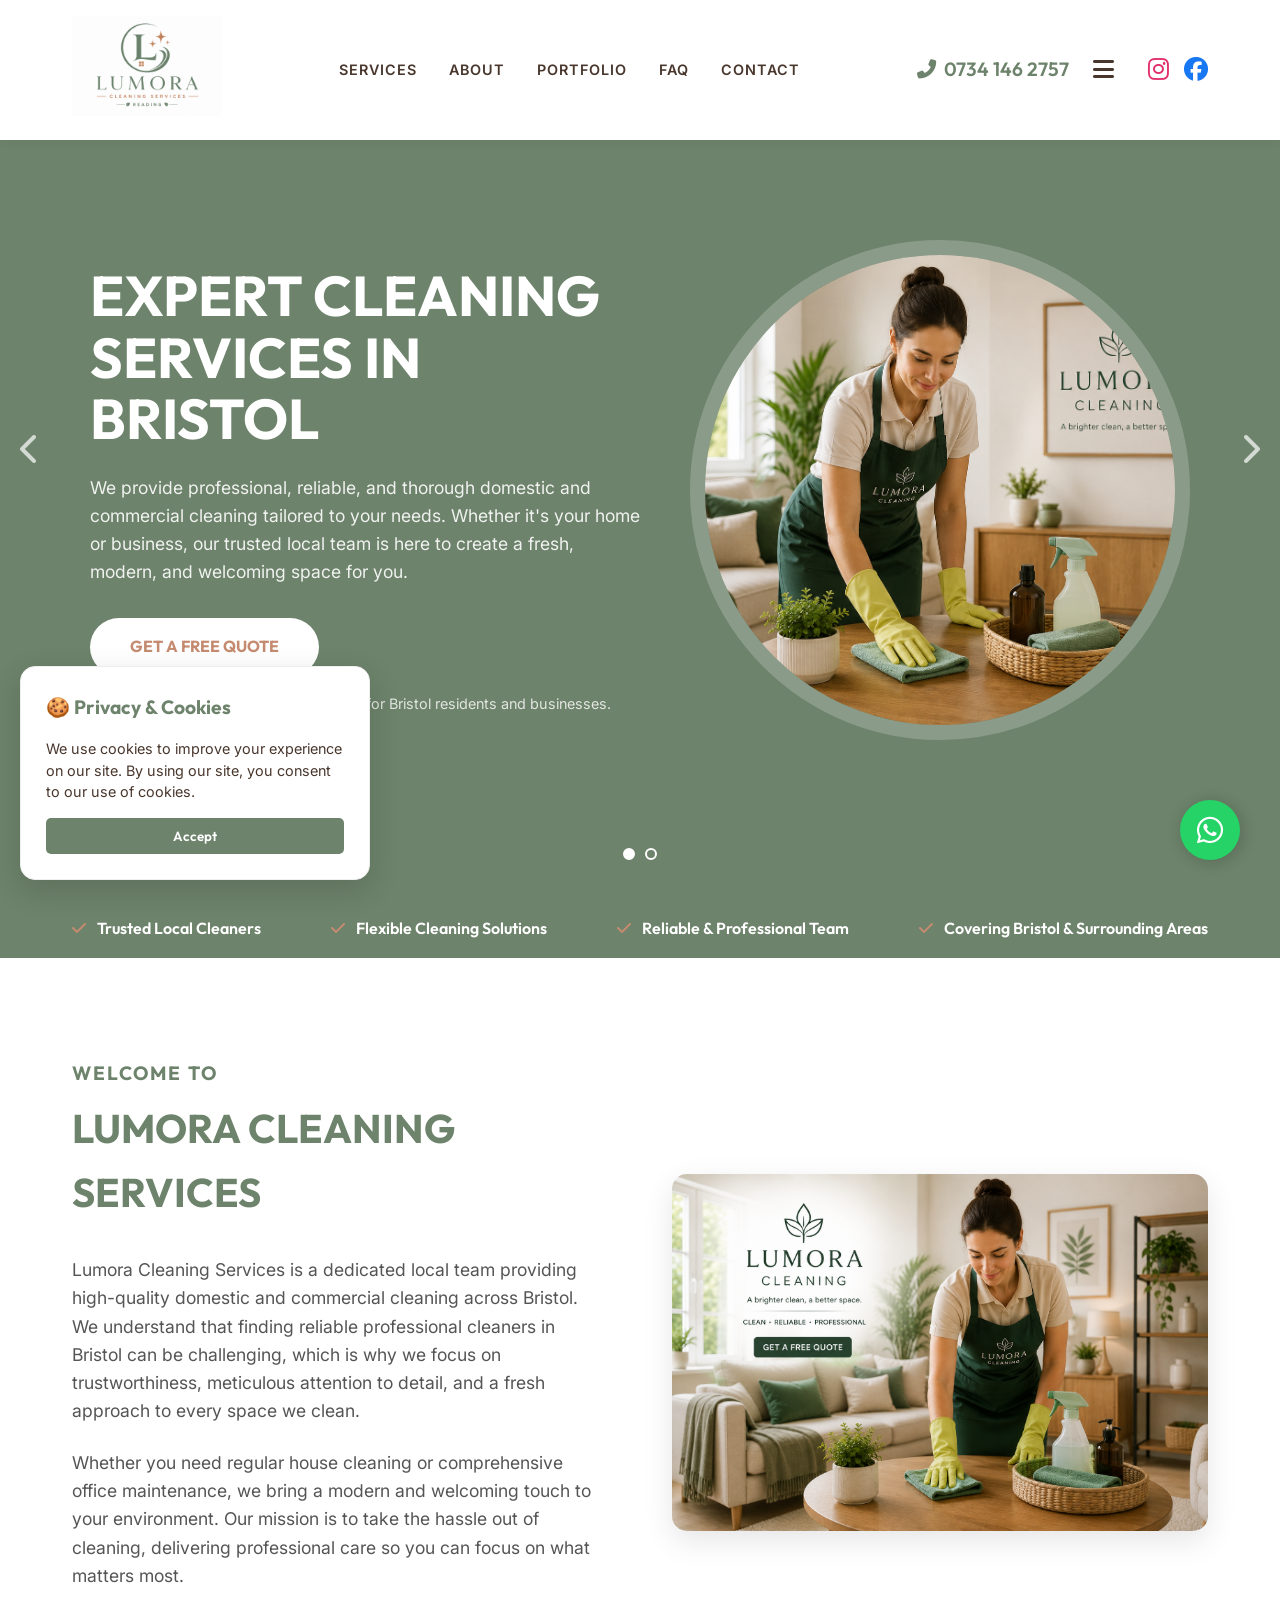
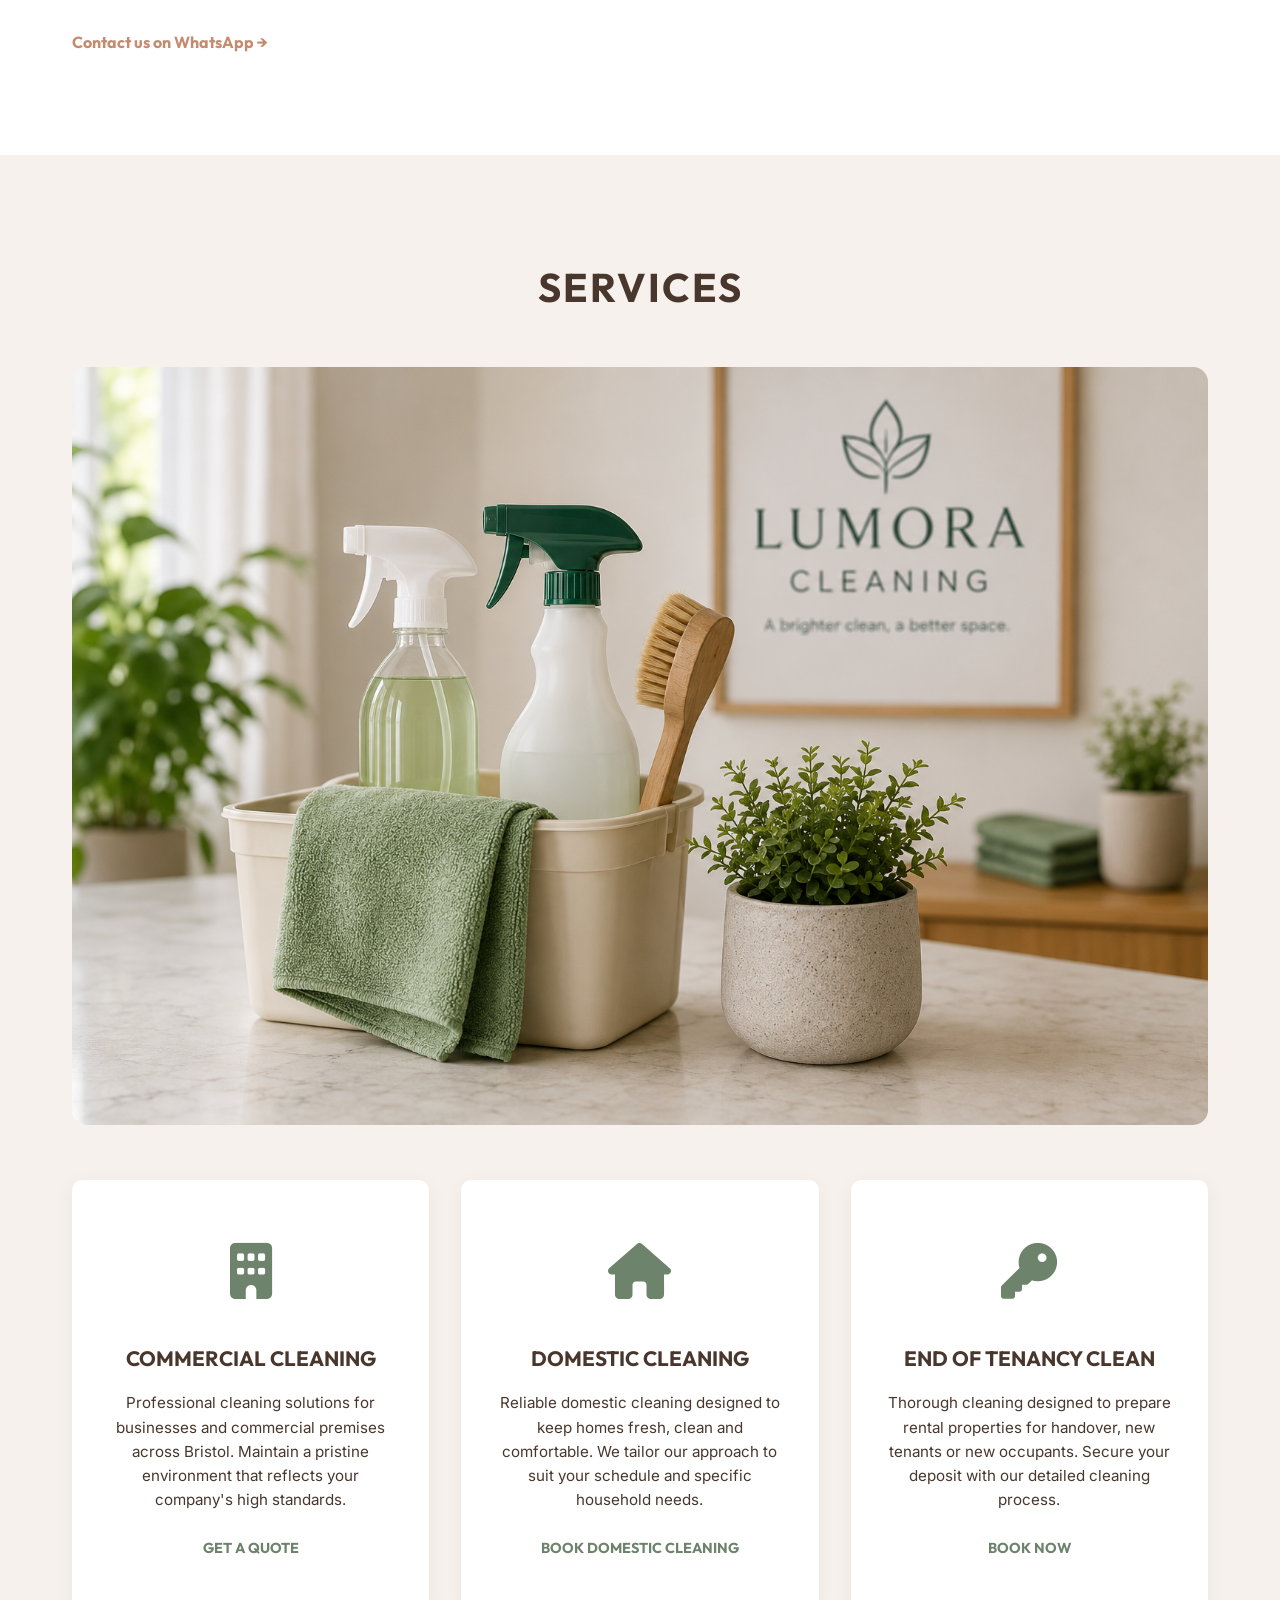
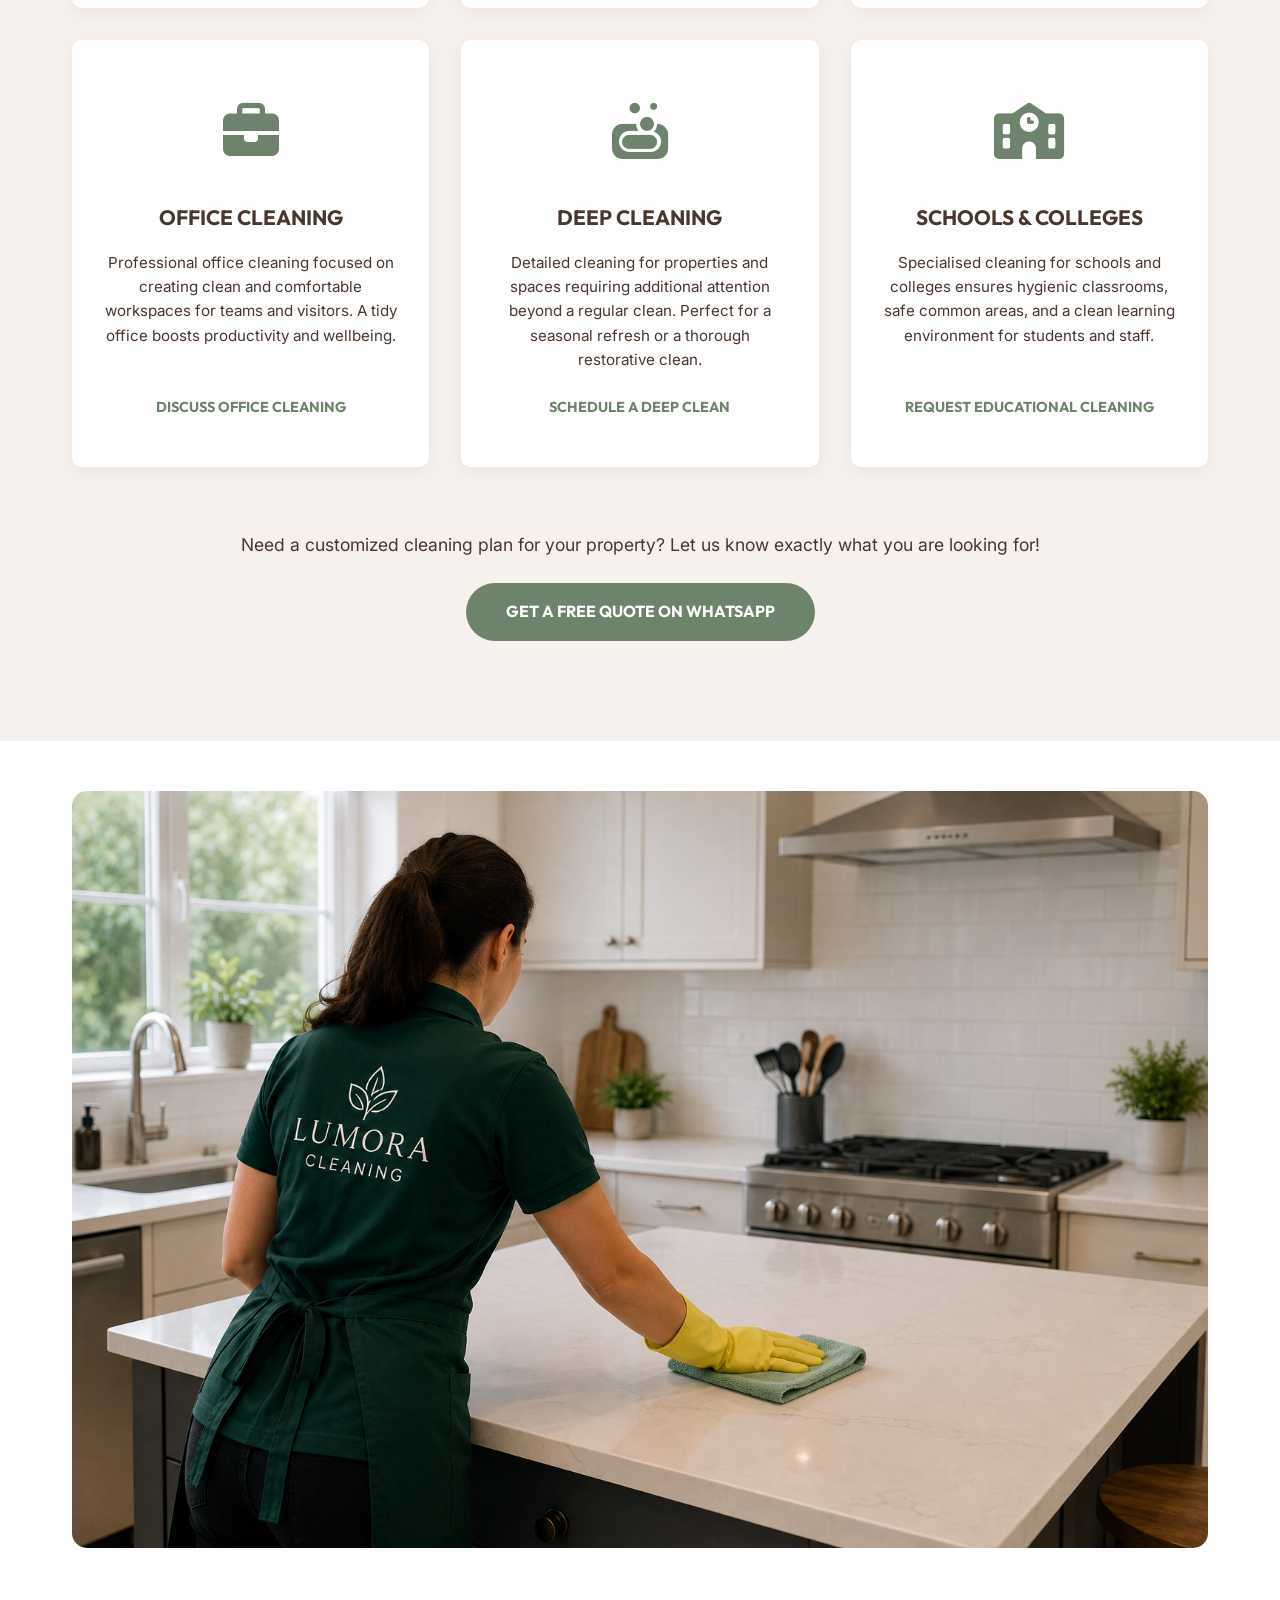
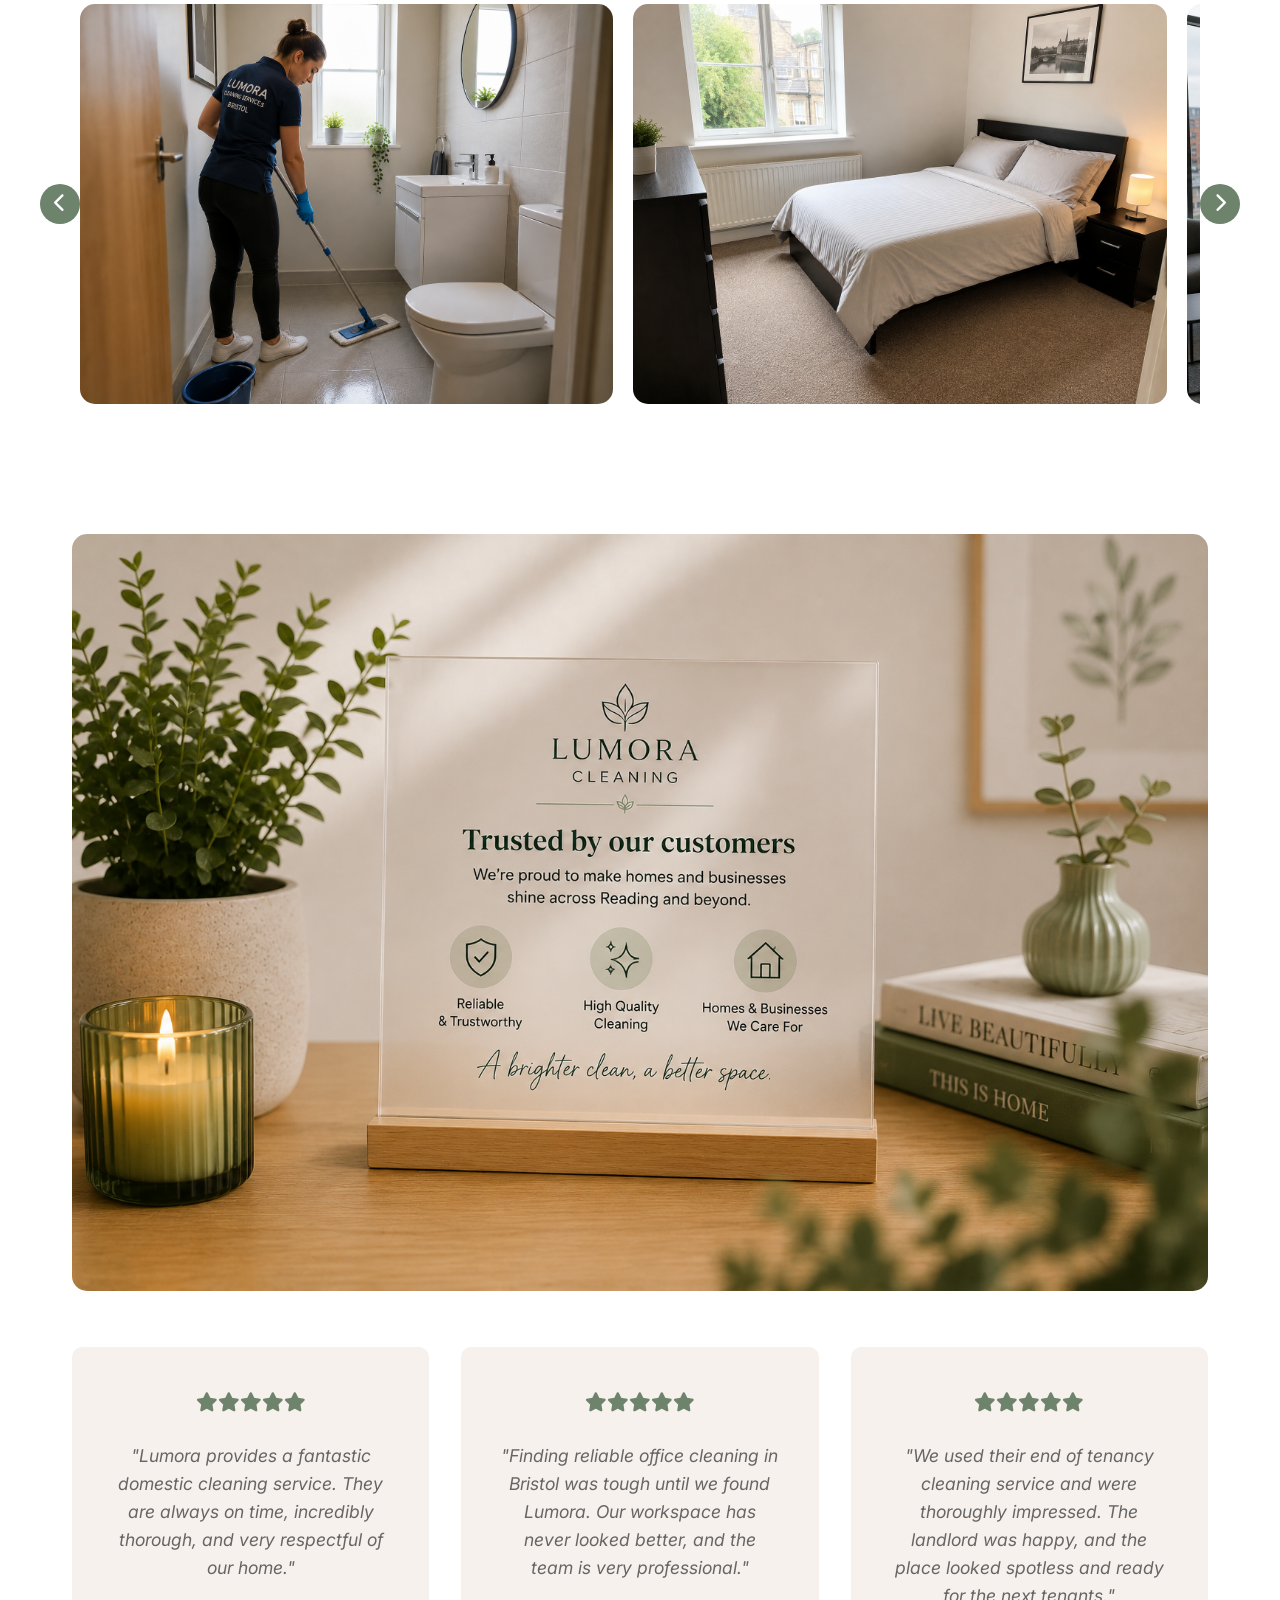
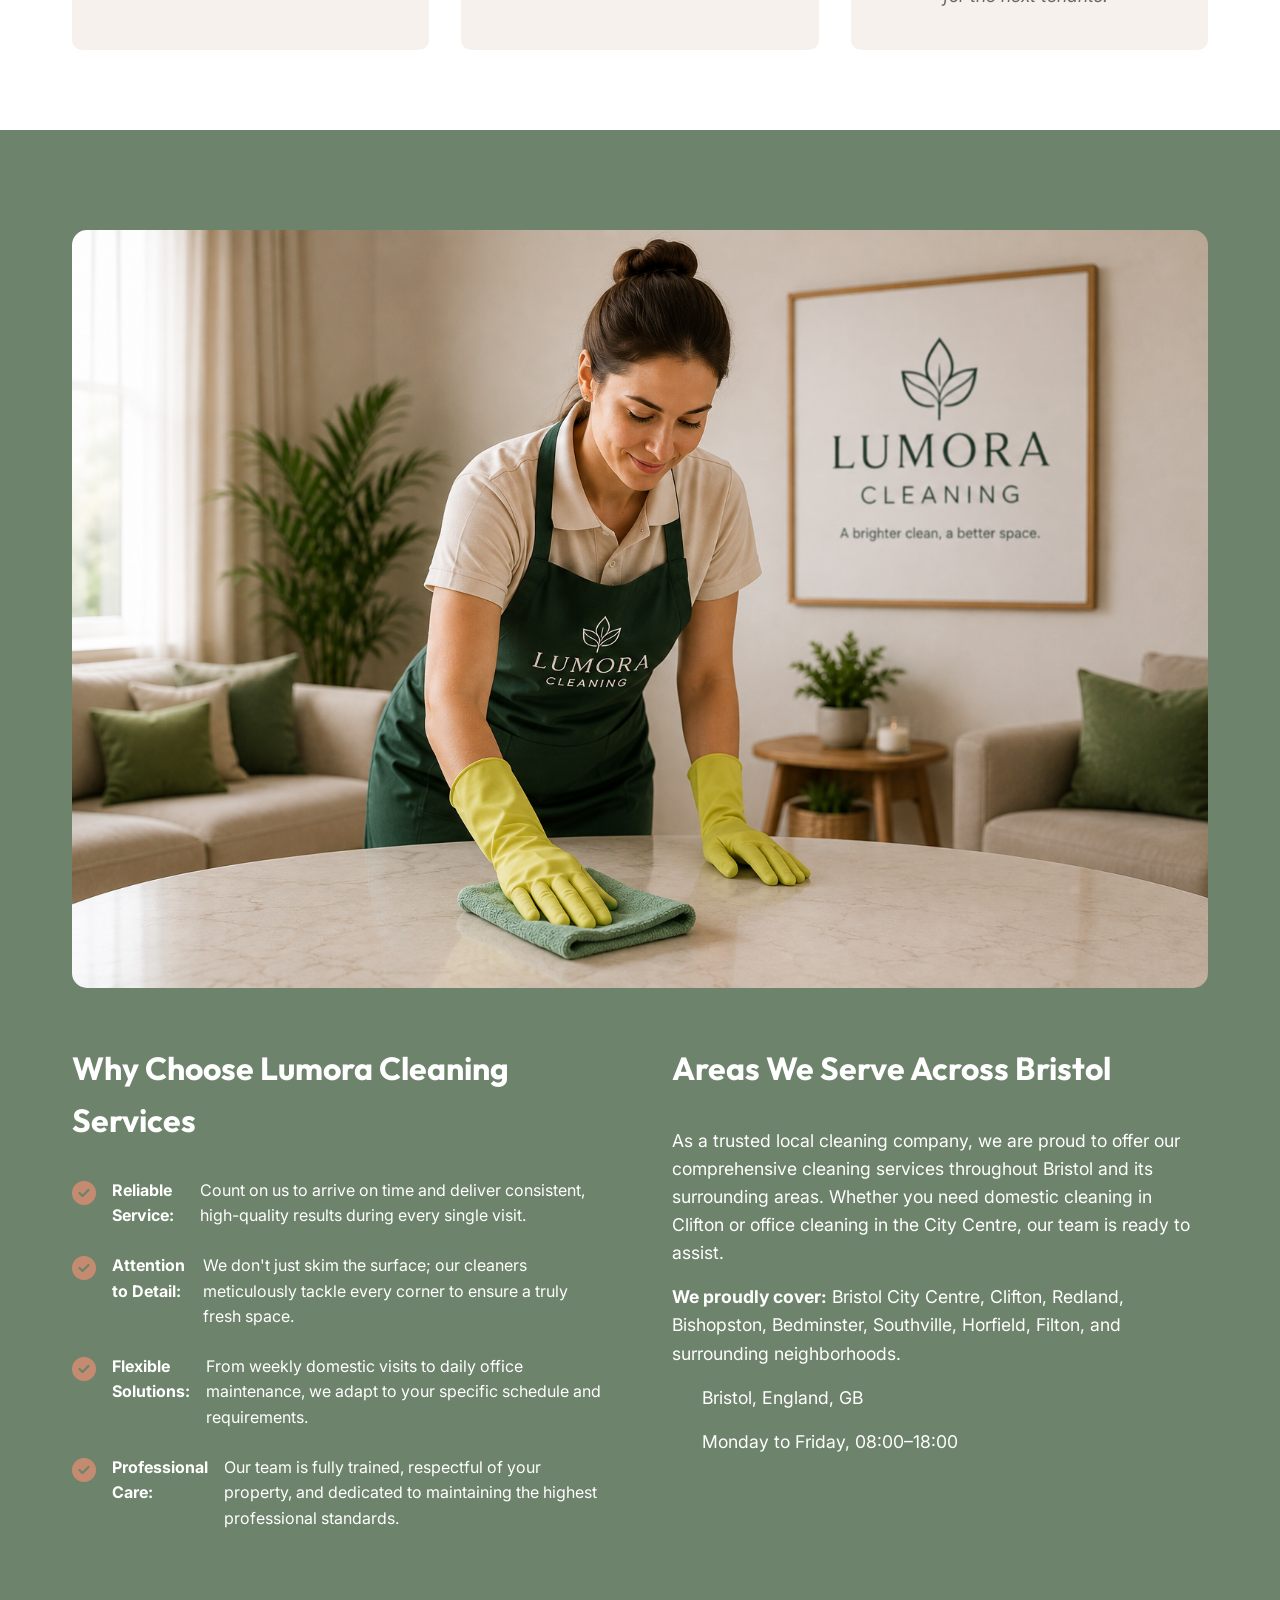
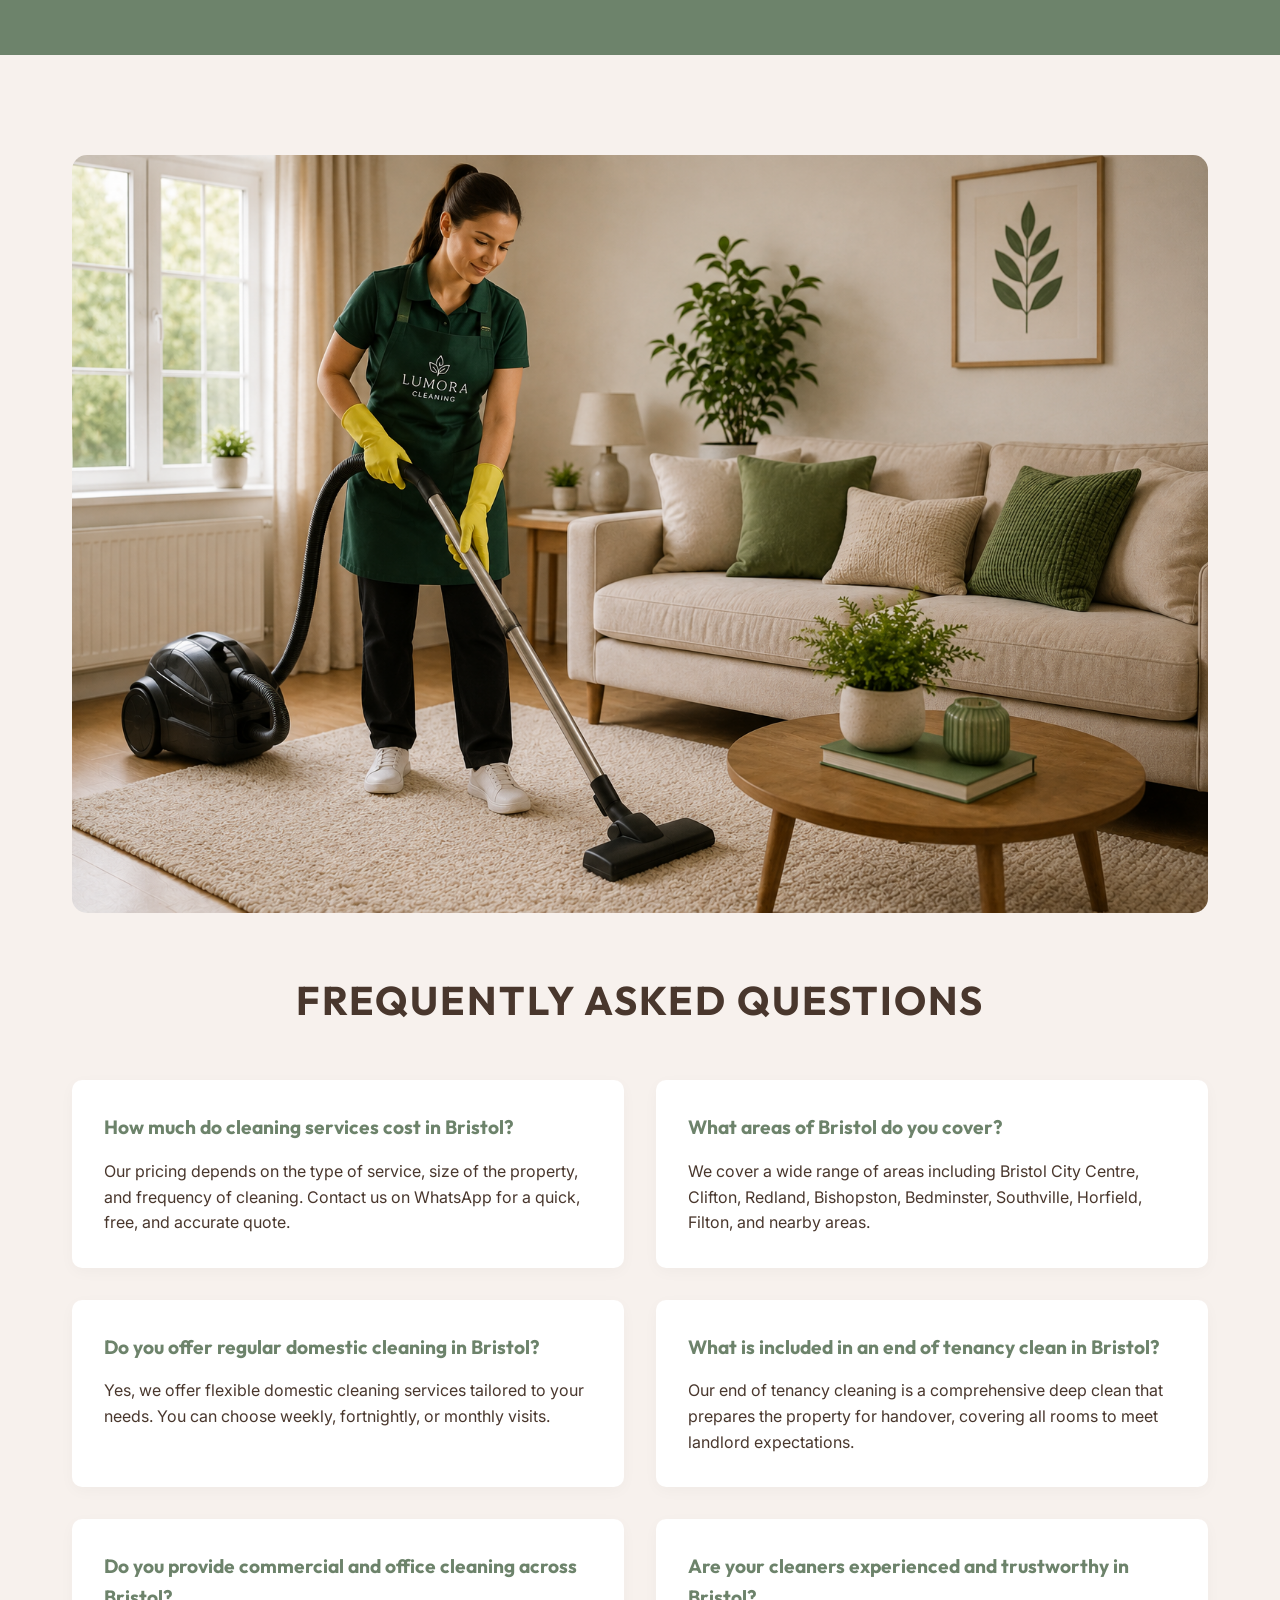
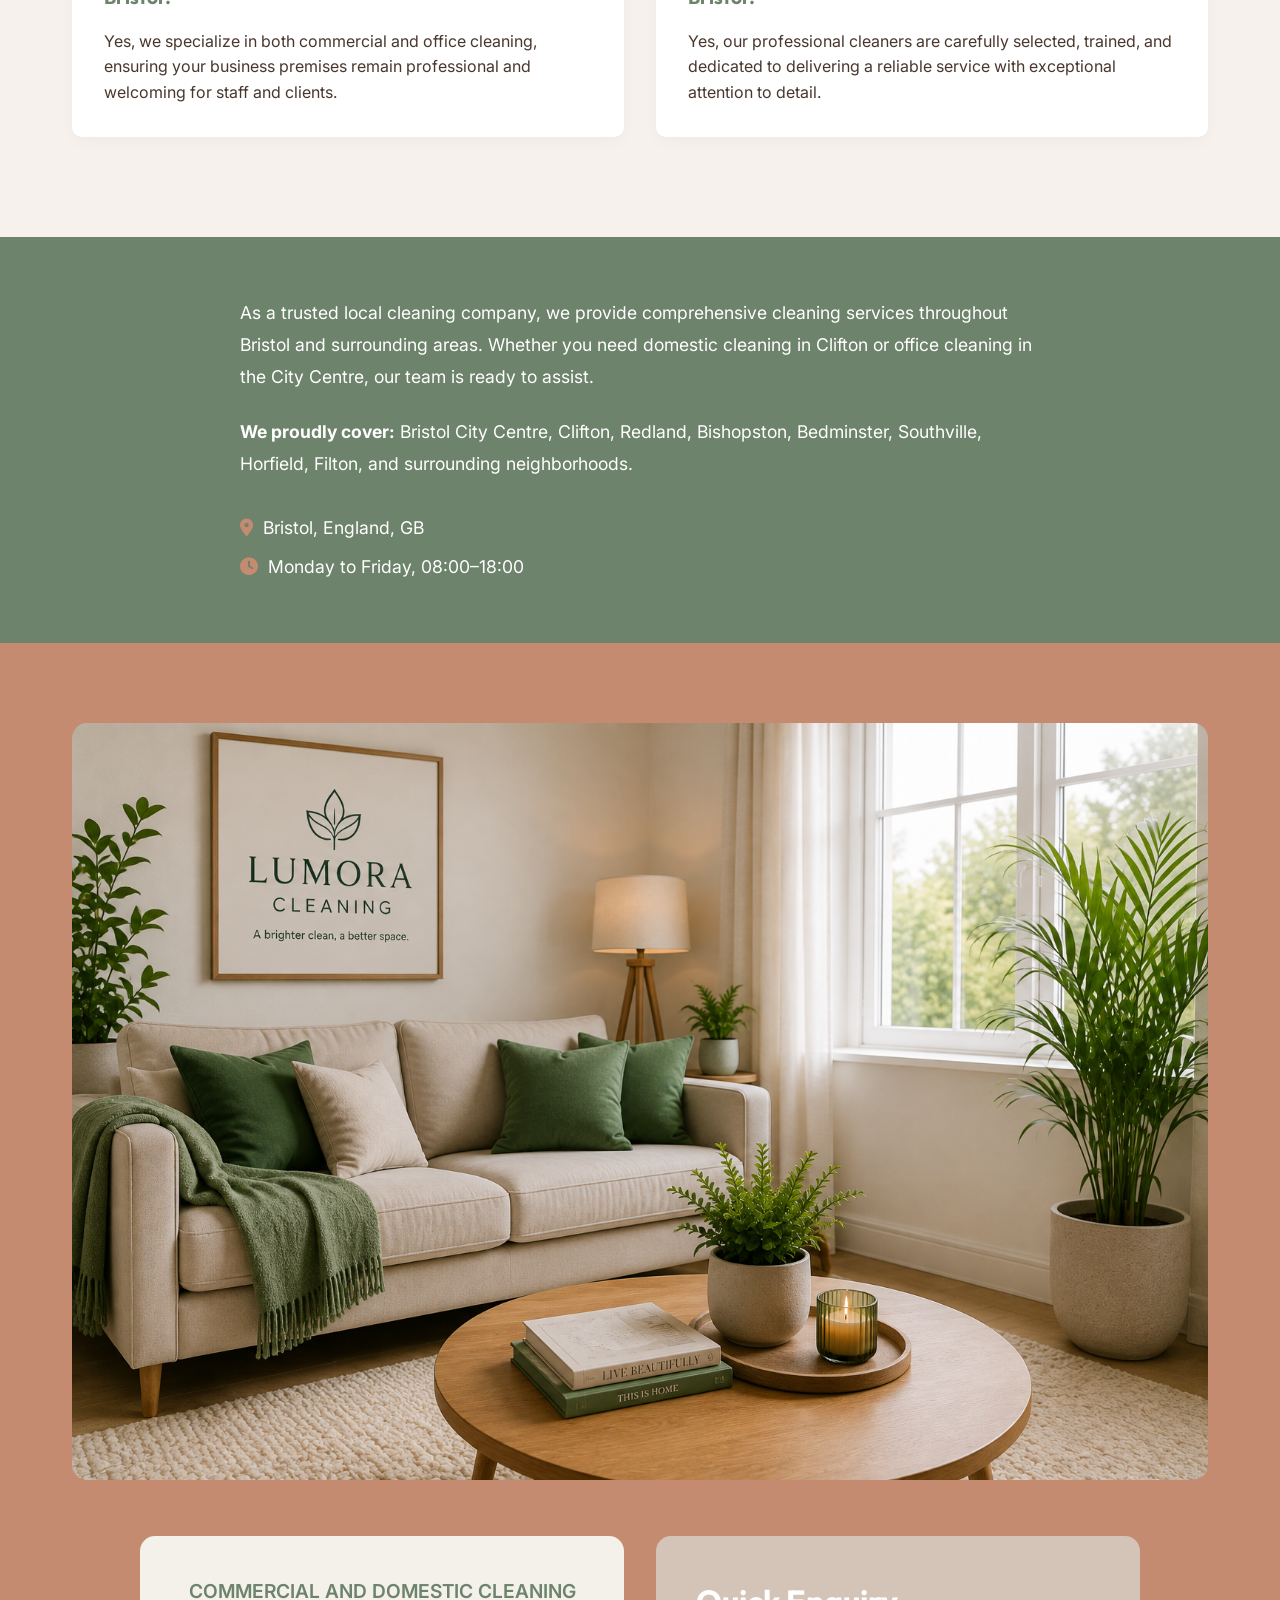
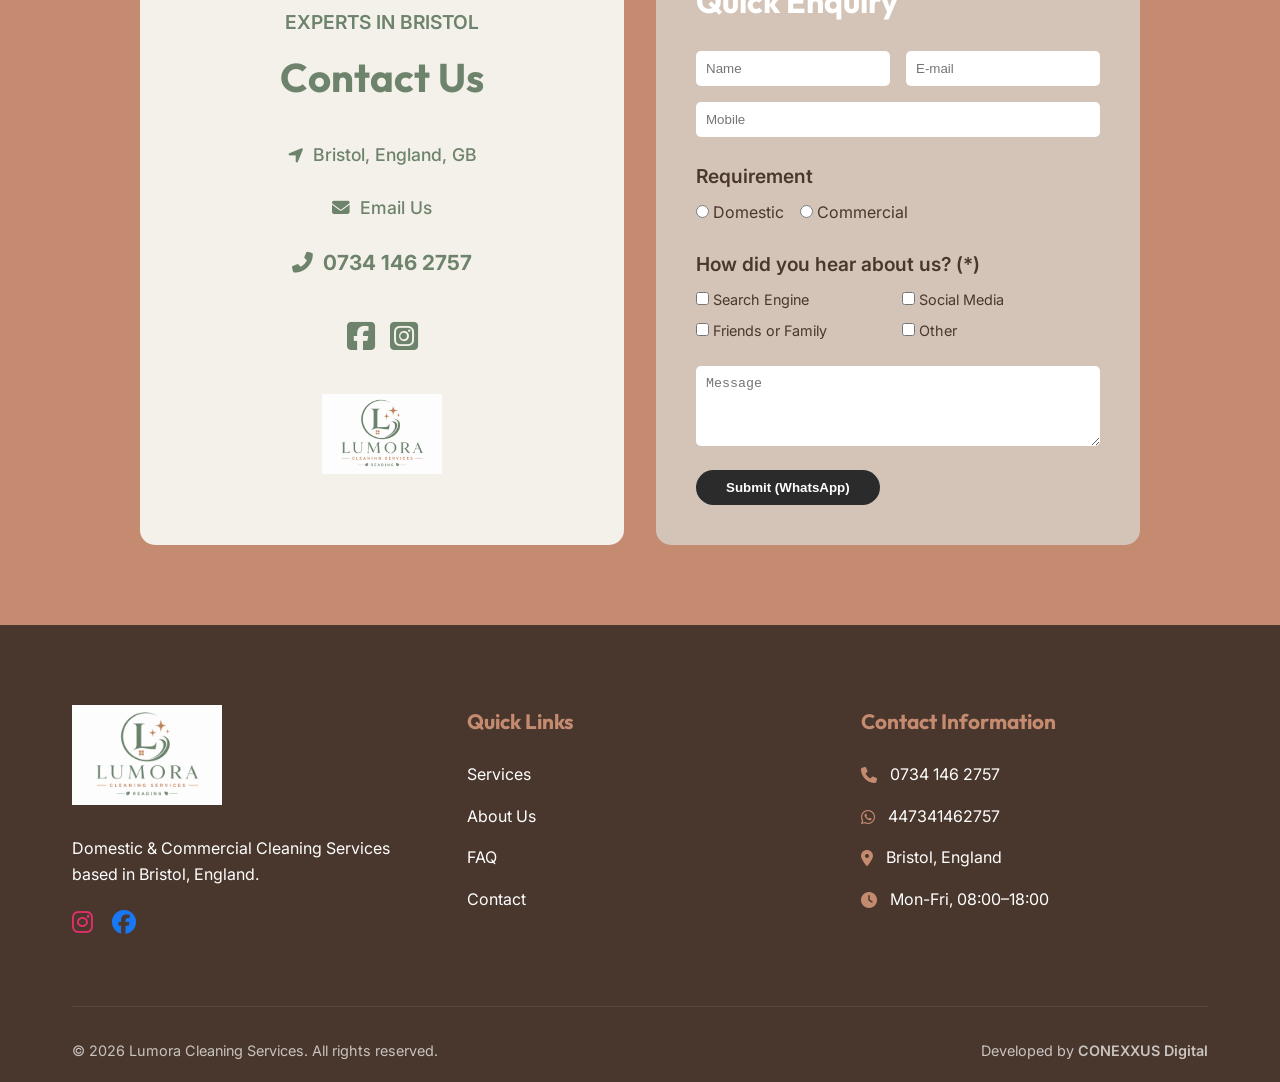
==== commit 3c40c7fe: "Replace long email text with Email Us link" ====
--- a/index.html
+++ b/index.html
@@ -36,7 +36,7 @@
     <link rel="stylesheet" href="https://cdnjs.cloudflare.com/ajax/libs/font-awesome/6.4.0/css/all.min.css">
     
     <!-- Custom CSS -->
-    <link rel="stylesheet" href="style.css?v=8">
+    <link rel="stylesheet" href="style.css?v=9">
 </head>
 <body>
 
@@ -58,7 +58,7 @@
 
             <div class="header-contact">
                 <a href="tel:07341462757" class="phone-link">
-                    <i class="fas fa-phone-alt"></i> 0734 146 2757
+                    <i class="fas fa-phone-alt"></i> <span class="phone-text">0734 146 2757</span>
                 </a>
                 <button class="hamburger" id="hamburger-menu" aria-label="Menu">
                     <i class="fas fa-bars"></i>
@@ -369,14 +369,14 @@
                     <p style="font-weight: 600; color: var(--primary-color); margin-bottom: 0.5rem; text-transform: uppercase;">Commercial and Domestic Cleaning Experts in Bristol</p>
                     <h2 style="font-size: 2.5rem; color: var(--primary-color); margin-bottom: 2rem;">Contact Us</h2>
                     
-                    <div style="display: flex; flex-direction: column; gap: 1.5rem; align-items: center;">
-                        <div style="display: flex; align-items: center; gap: 10px; font-weight: 500; font-size: 1.1rem; color: var(--primary-color);">
+                    <div style="display: flex; flex-direction: column; gap: 1.5rem; align-items: center; width: 100%;">
+                        <div style="display: flex; align-items: center; justify-content: center; gap: 10px; font-weight: 500; font-size: clamp(0.9rem, 4vw, 1.1rem); color: var(--primary-color); text-align: center;">
                             <i class="fas fa-location-arrow"></i> Bristol, England, GB
                         </div>
-                        <div style="display: flex; align-items: center; gap: 10px; font-weight: 500; font-size: 1.1rem; color: var(--primary-color);">
-                            <i class="fas fa-envelope"></i> contact@lumoracleaningservices.co.uk
-                        </div>
-                        <div style="display: flex; align-items: center; gap: 10px; font-weight: bold; font-size: 1.3rem; color: var(--primary-color);">
+                        <a href="mailto:contact@lumoracleaningservices.co.uk" style="display: flex; align-items: center; justify-content: center; gap: 10px; font-weight: 500; font-size: clamp(0.9rem, 4vw, 1.1rem); color: var(--primary-color); text-align: center; text-decoration: none;">
+                            <i class="fas fa-envelope"></i> Email Us
+                        </a>
+                        <div style="display: flex; align-items: center; justify-content: center; gap: 10px; font-weight: bold; font-size: clamp(1.1rem, 5vw, 1.3rem); color: var(--primary-color); text-align: center;">
                             <i class="fas fa-phone-alt"></i> 0734 146 2757
                         </div>
                     </div>
--- a/style.css
+++ b/style.css
@@ -852,8 +852,23 @@
   }
   
   .phone-link {
-    white-space: nowrap;
-    font-size: 0.9rem;
+    font-size: 1.2rem;
+  }
+  
+  .phone-text {
+    display: none;
+  }
+  
+  .nav-container {
+    padding: 0 1rem;
+  }
+  
+  .logo img {
+    height: 70px;
+  }
+  
+  .header-contact {
+    gap: 0.8rem;
   }
 }
 
